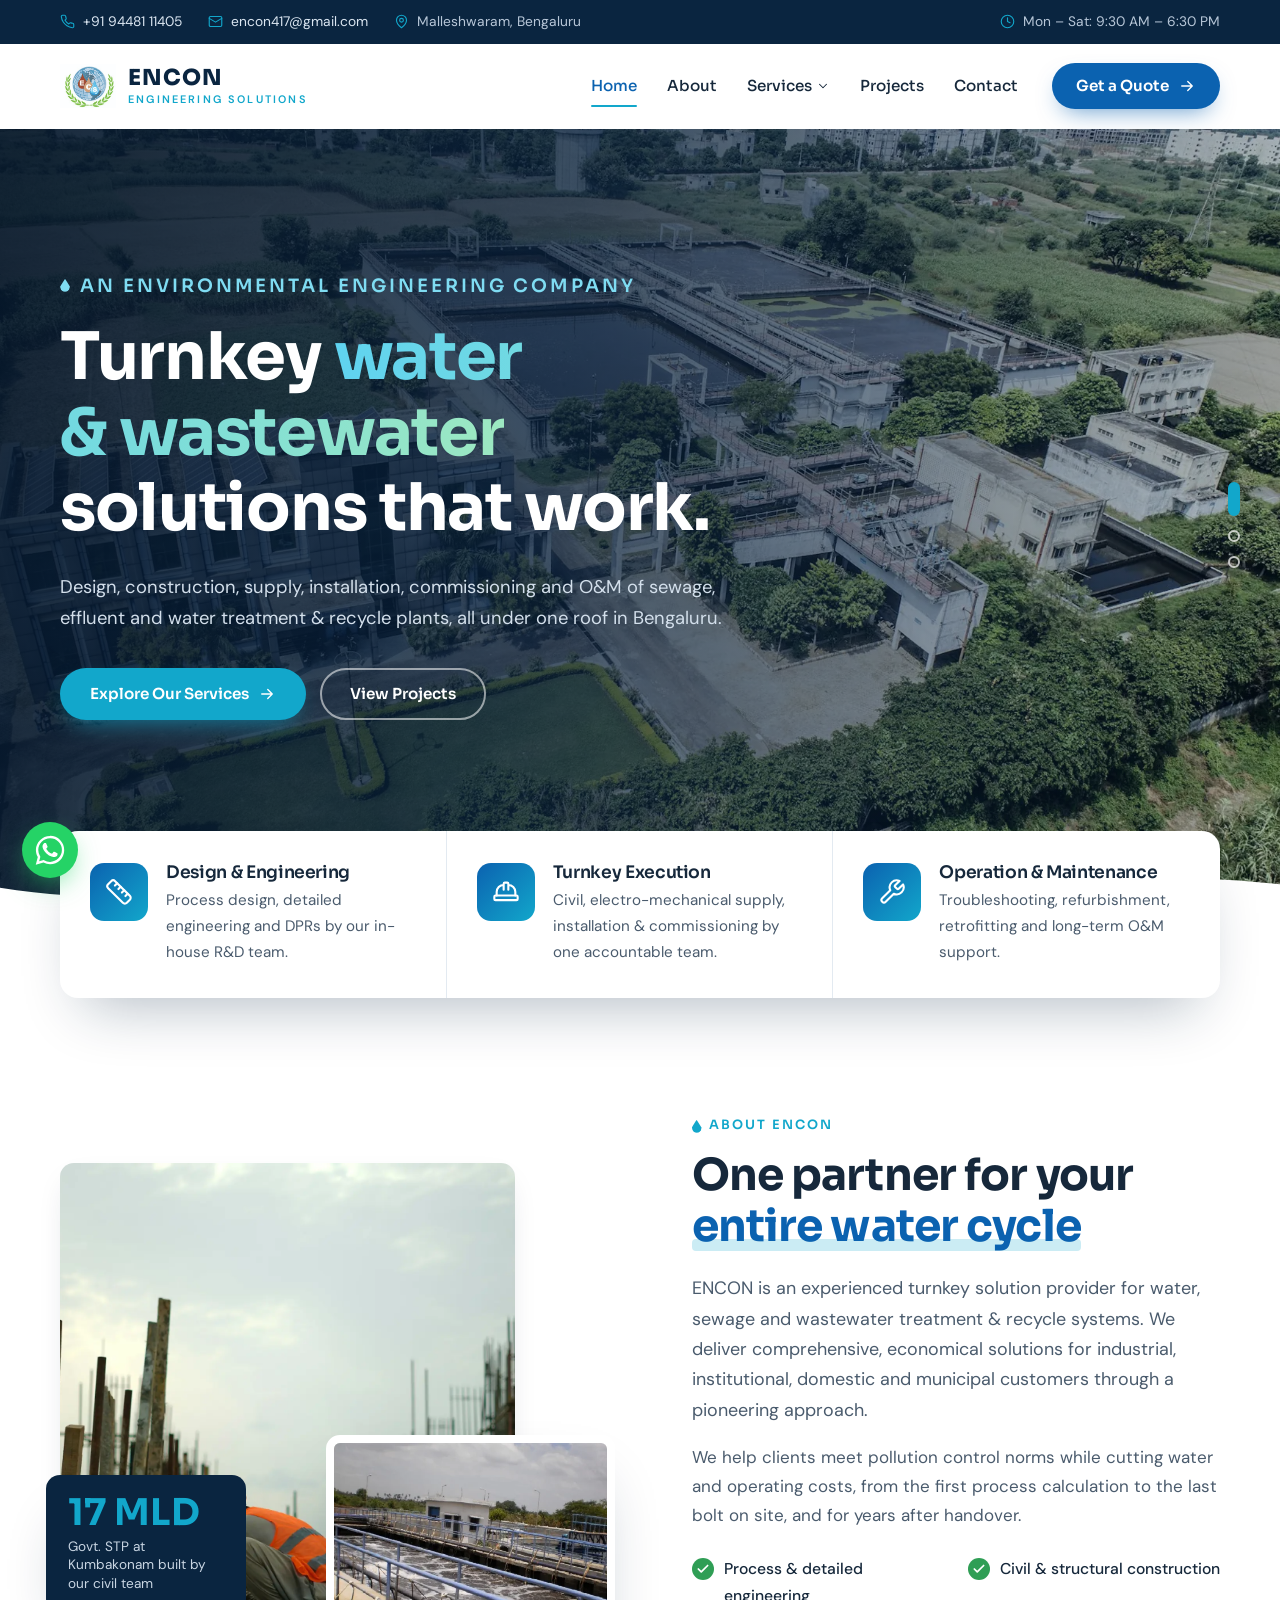
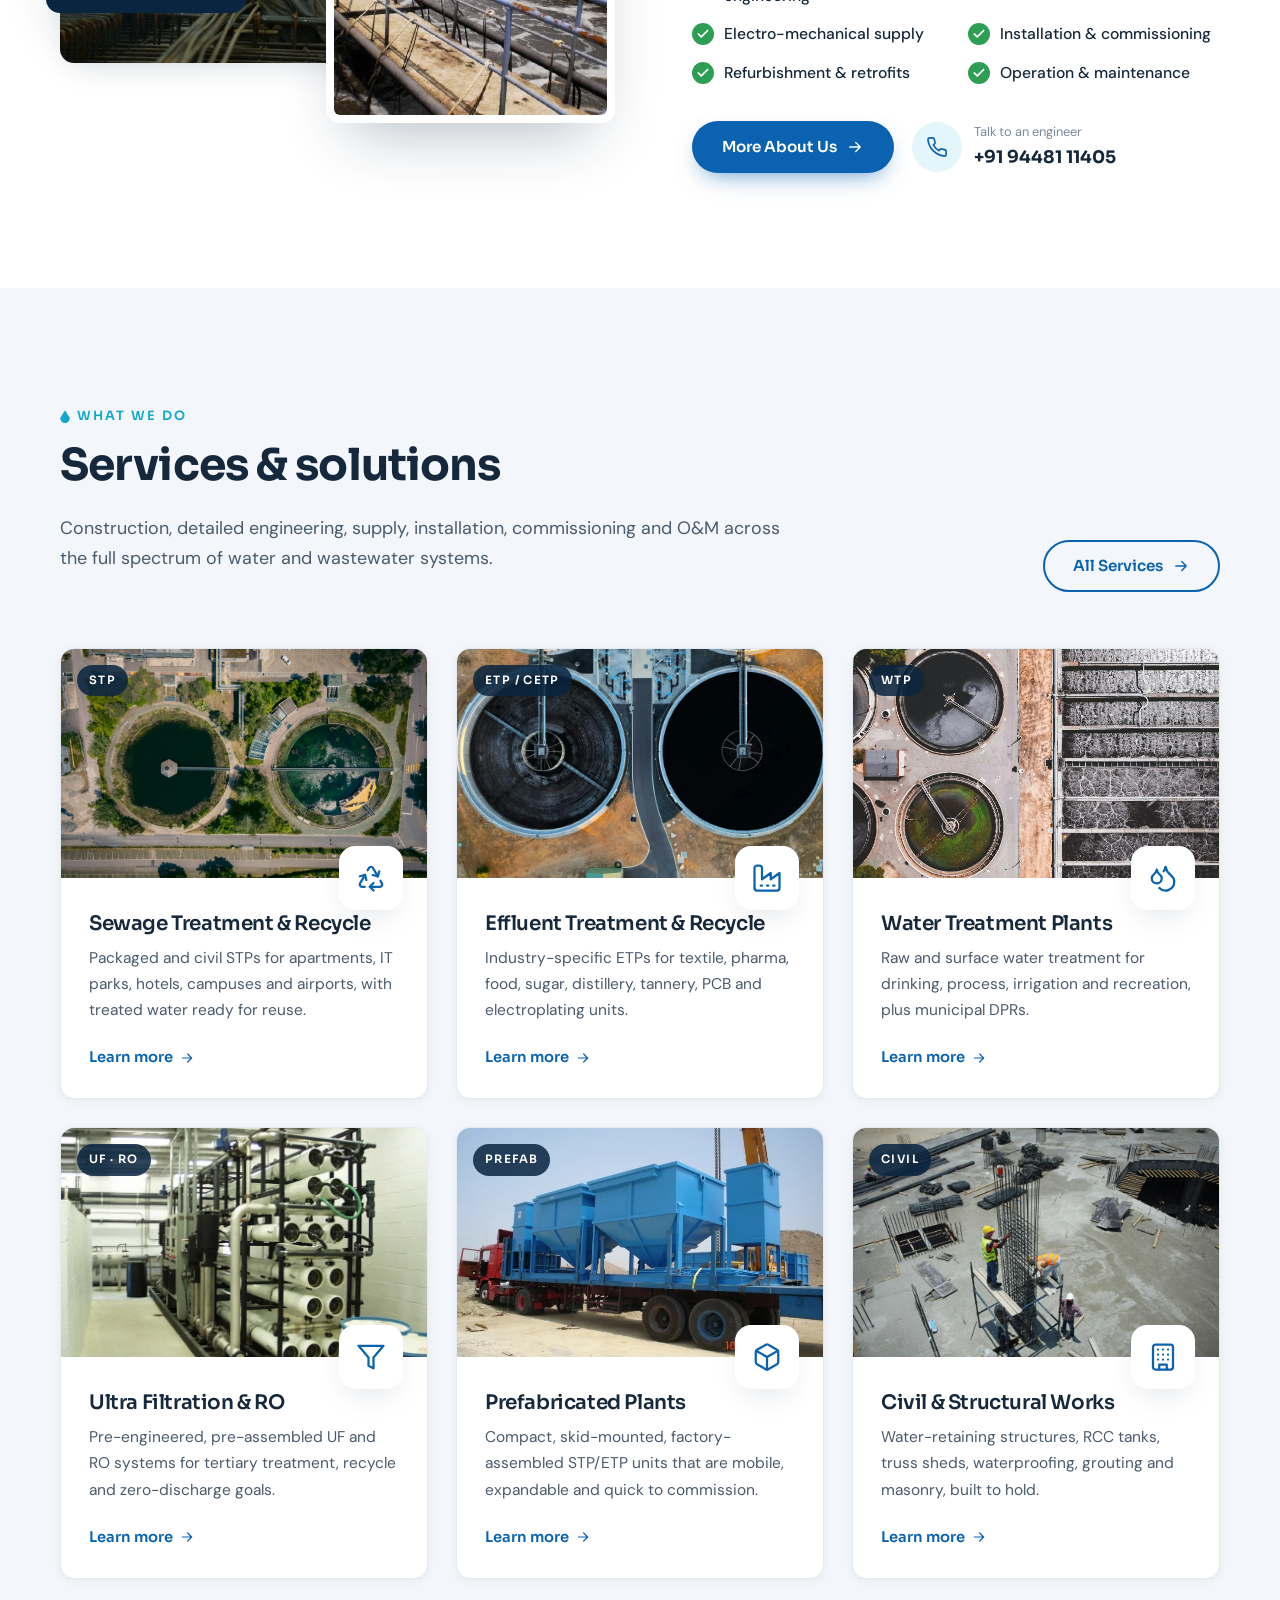
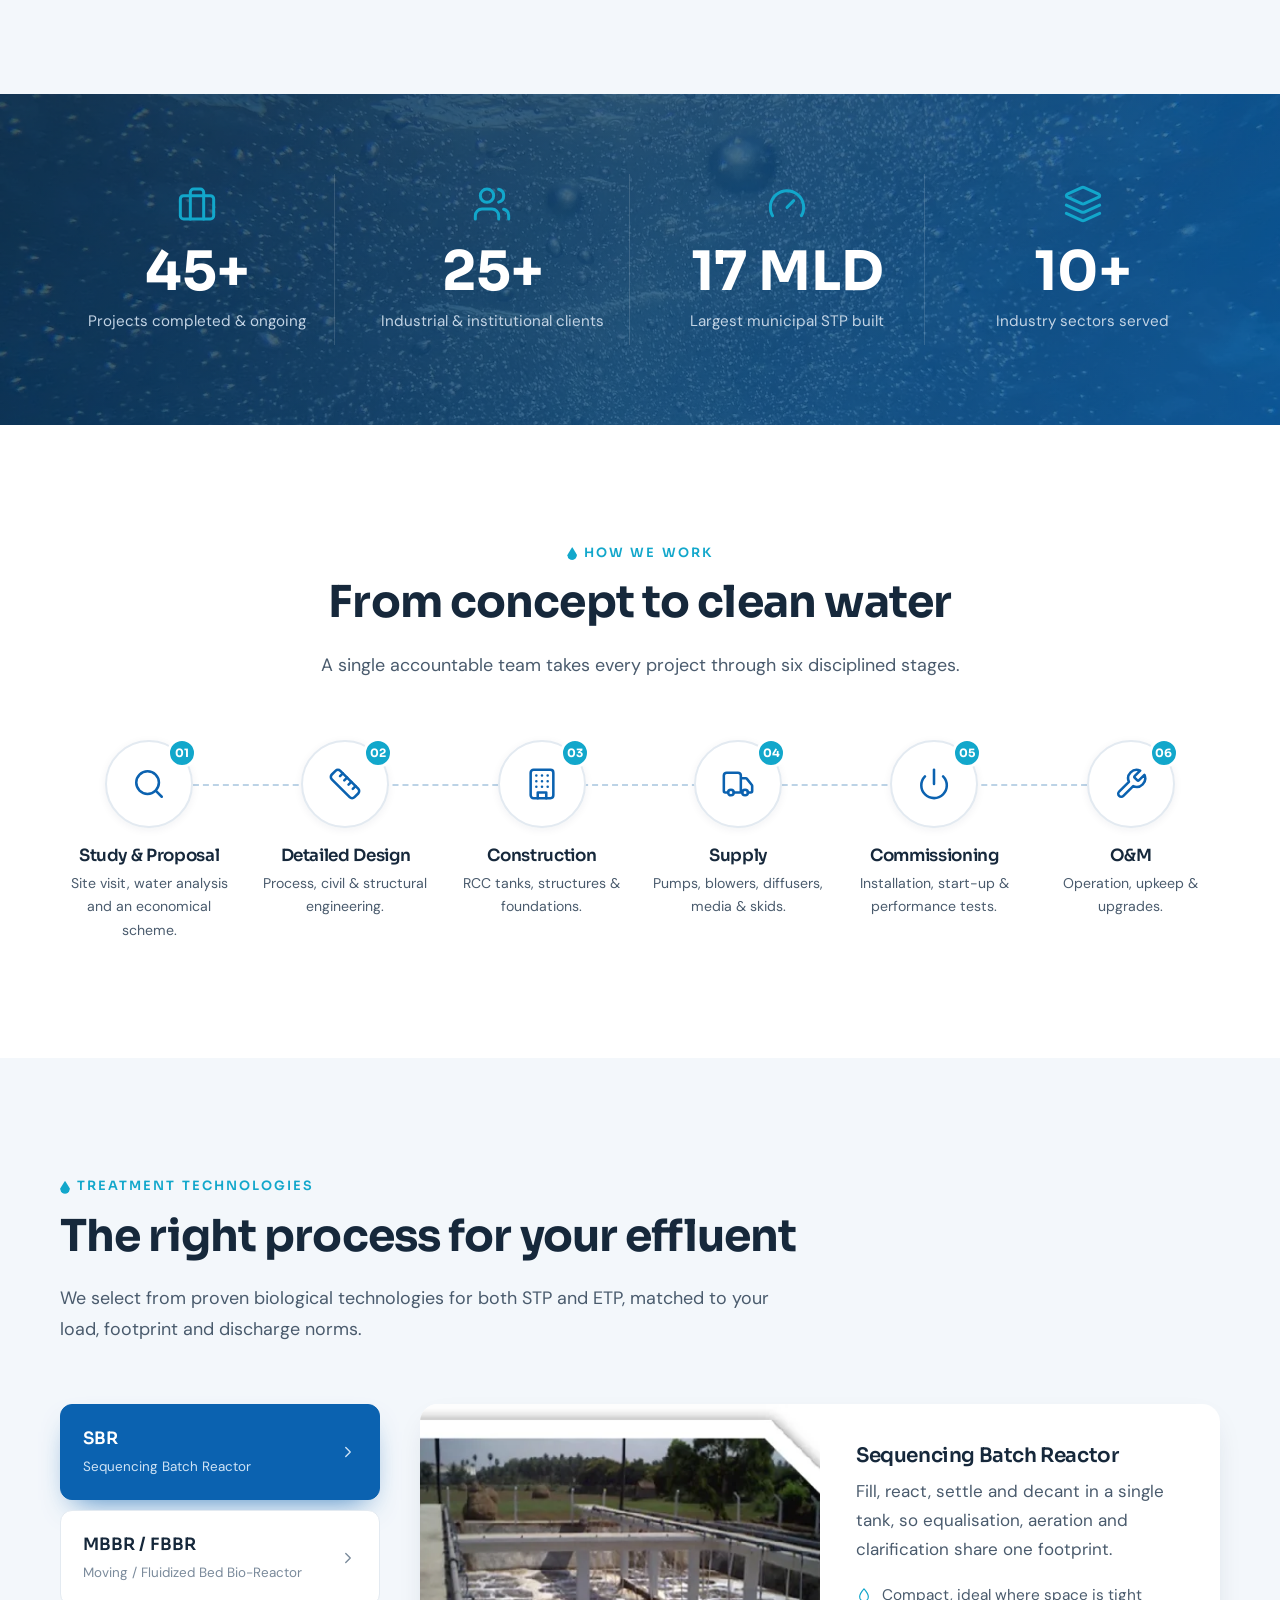
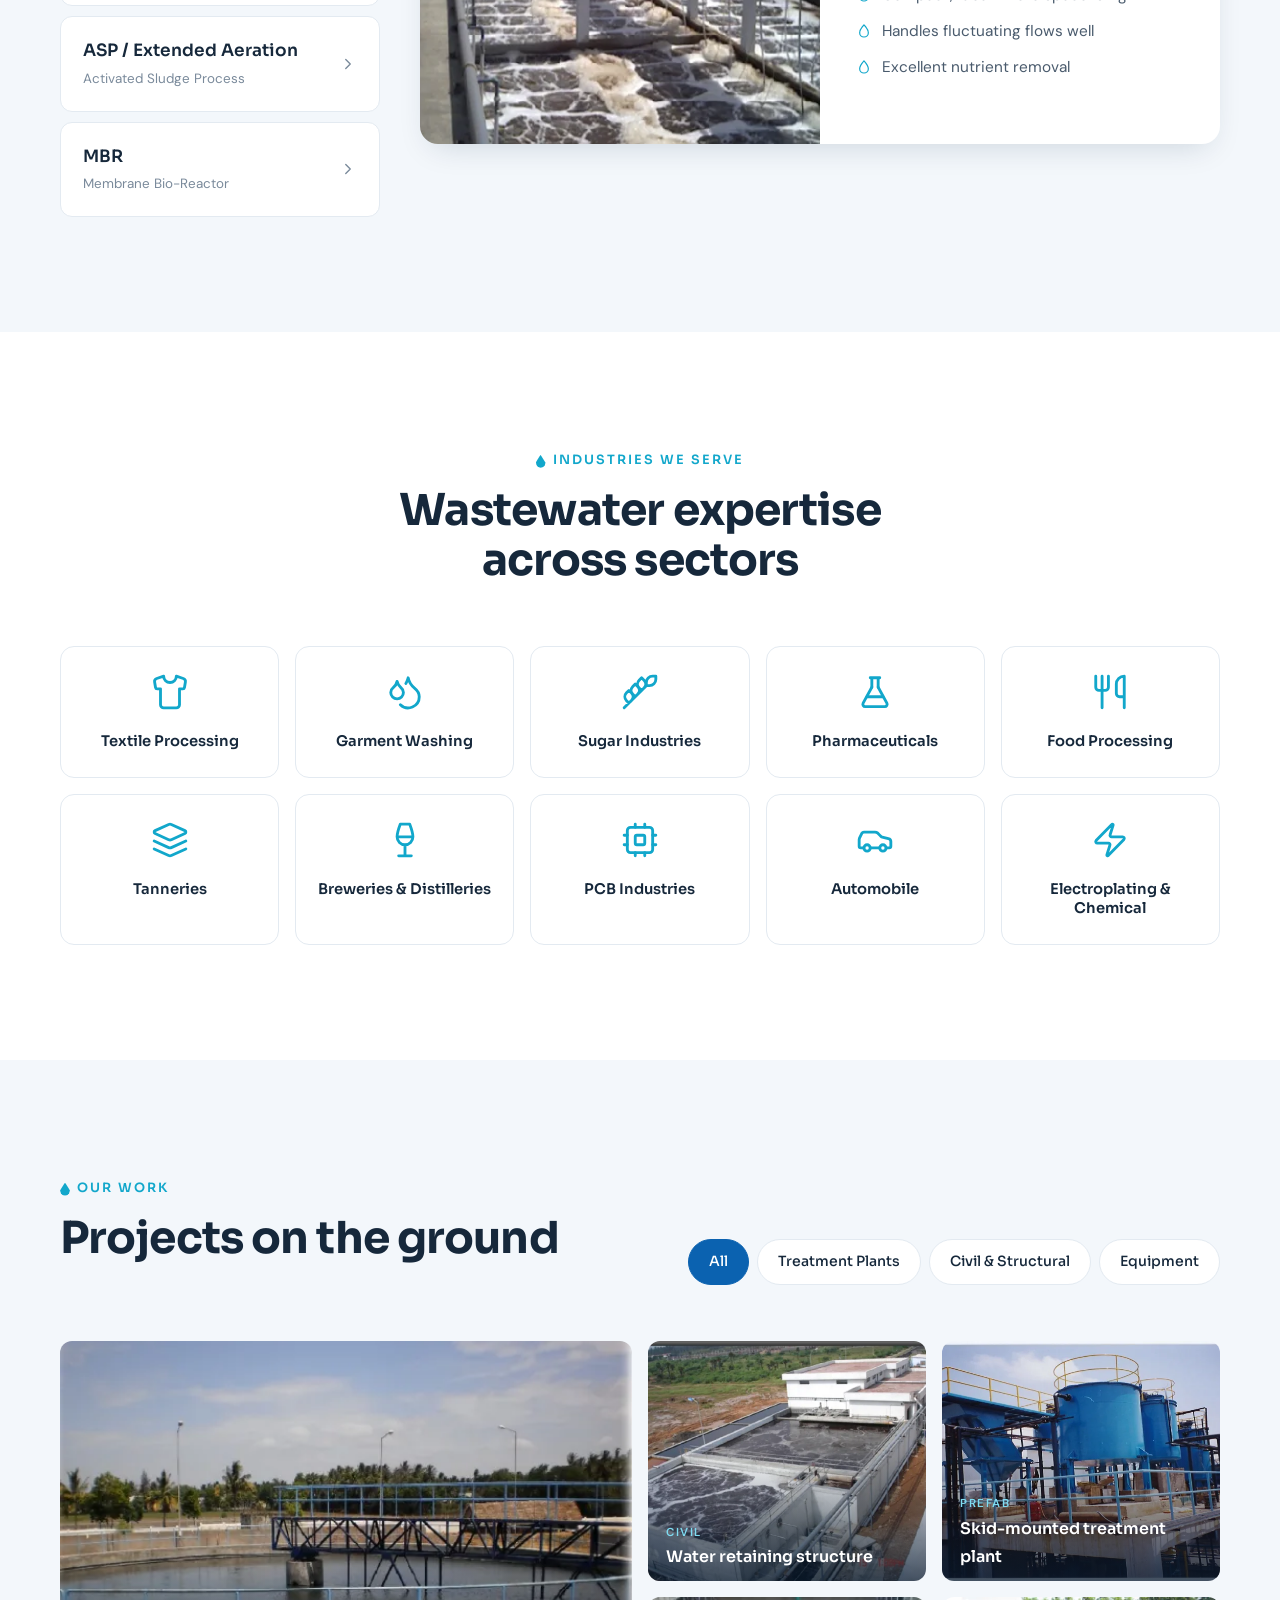
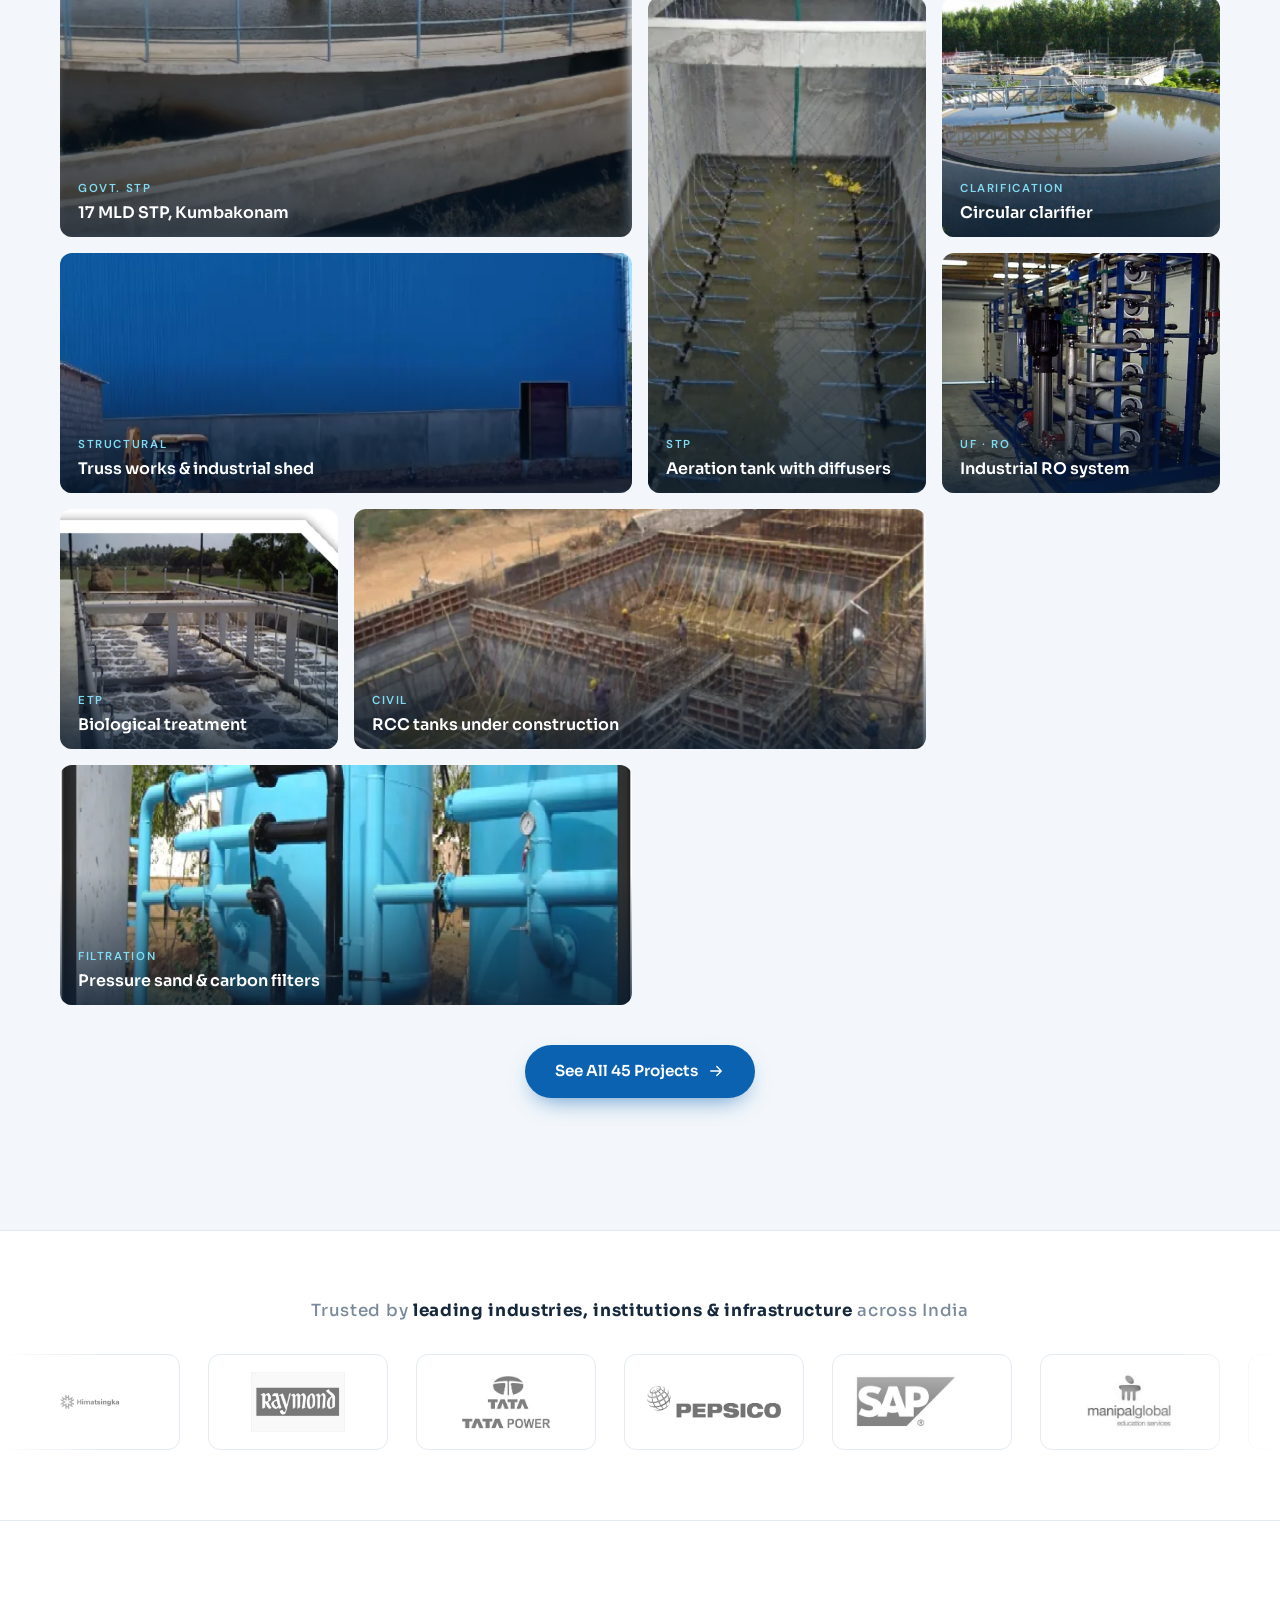
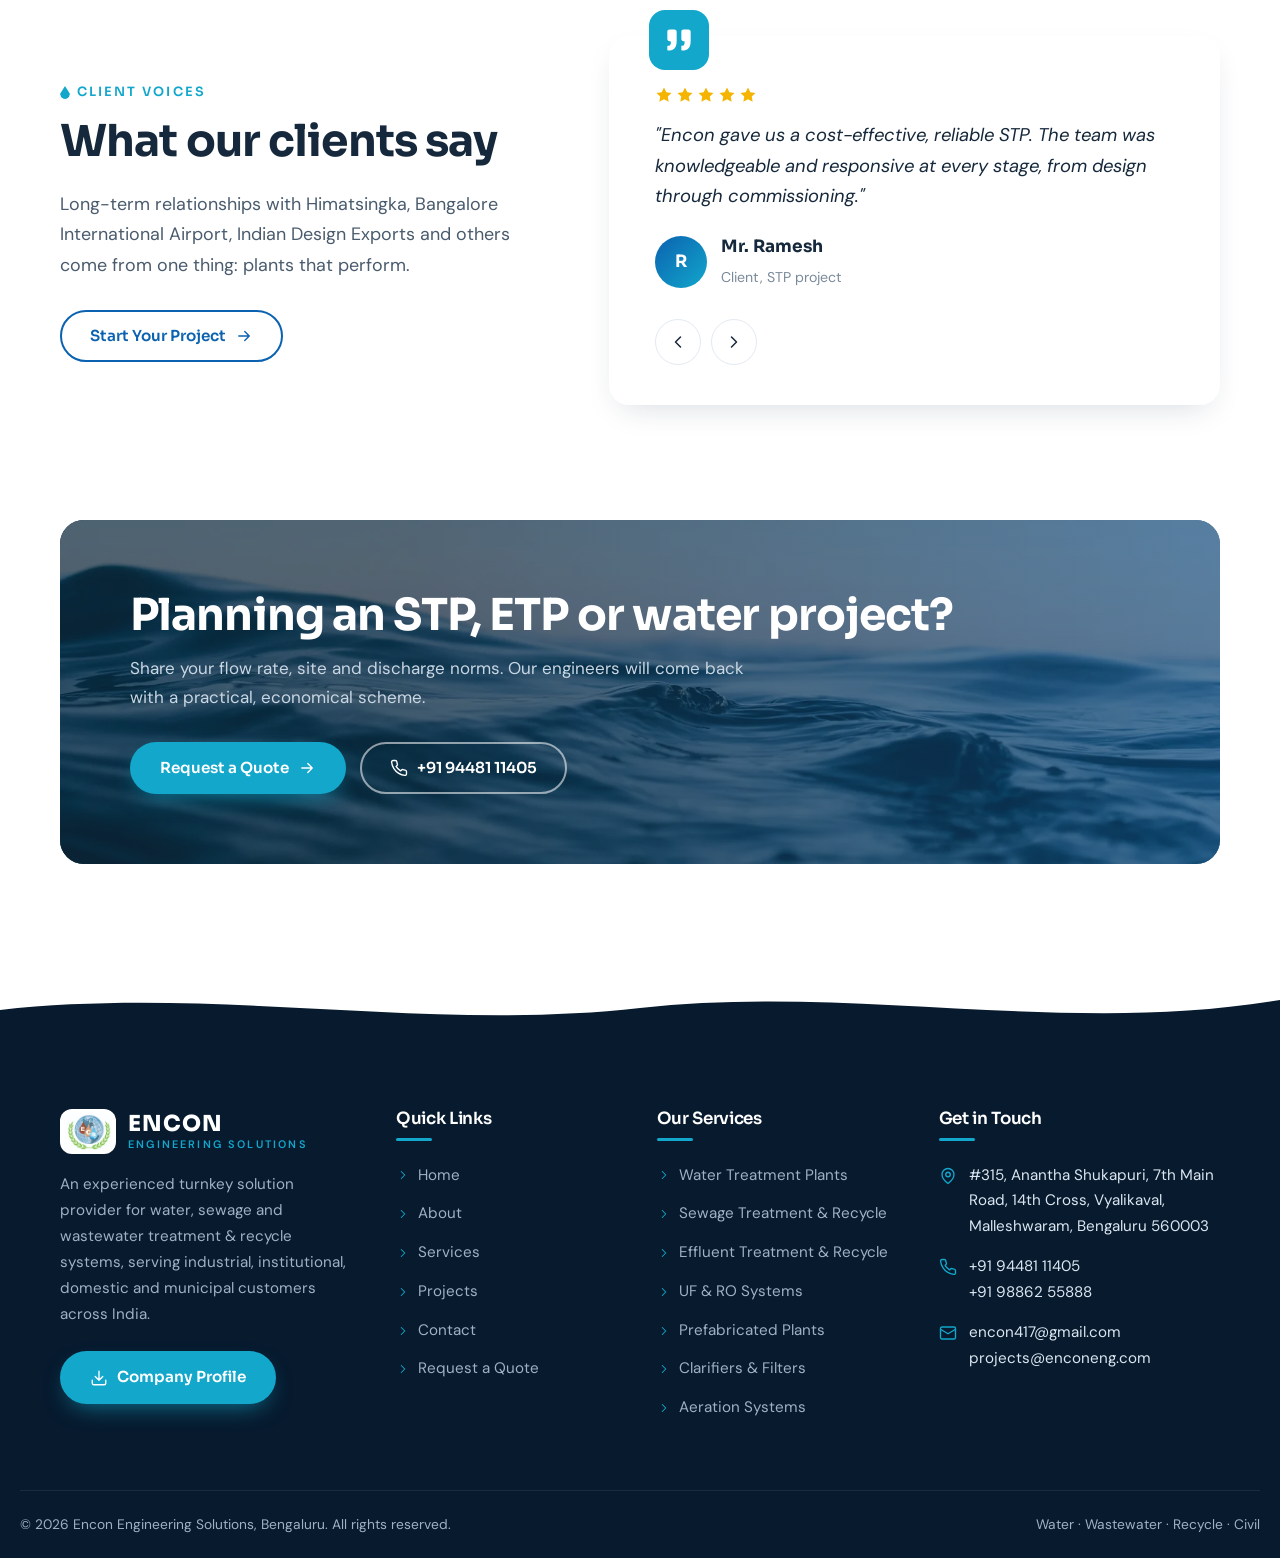
==== site/index.html @ ccac2184 "Encon Engineering Solutions website: 6-page static site Home, About, Services, Projects (45-project " ====
<!DOCTYPE html>
<html lang="en">
<head>
<meta charset="utf-8">
<meta name="viewport" content="width=device-width, initial-scale=1">
<title>Encon Engineering Solutions | STP, ETP, WTP &amp; Water Recycle Systems, Bengaluru</title>
<meta name="description" content="Encon Engineering Solutions, Bengaluru: turnkey design, construction, supply, installation, commissioning and O&amp;M of sewage, effluent and water treatment &amp; recycle plants, UF/RO systems and civil works.">
<link rel="canonical" href="https://www.enconengineeringsolutions.com/">
<meta property="og:type" content="website">
<meta property="og:title" content="Encon Engineering Solutions | STP, ETP, WTP &amp; Water Recycle Systems, Bengaluru">
<meta property="og:description" content="Encon Engineering Solutions, Bengaluru: turnkey design, construction, supply, installation, commissioning and O&amp;M of sewage, effluent and water treatment &amp; recycle plants, UF/RO systems and civil works.">
<meta property="og:url" content="https://www.enconengineeringsolutions.com/">
<meta property="og:image" content="https://www.enconengineeringsolutions.com/assets/img/hero-campus.webp">
<meta name="theme-color" content="#0a2540">
<link rel="icon" type="image/png" href="assets/img/favicon.png">
<link rel="apple-touch-icon" href="assets/img/apple-touch-icon.png">
<link rel="preconnect" href="https://fonts.googleapis.com">
<link rel="preconnect" href="https://fonts.gstatic.com" crossorigin>
<link href="https://fonts.googleapis.com/css2?family=DM+Sans:opsz,wght@9..40,400;9..40,500;9..40,700&family=Sora:wght@500;600;700;800&display=swap" rel="stylesheet">
<link rel="stylesheet" href="assets/css/main.css">
<script>document.documentElement.classList.add('js')</script>
<script type="application/ld+json">{"@context":"https://schema.org","@type":"LocalBusiness","name":"Encon Engineering Solutions","description":"Turnkey water, sewage and wastewater treatment & recycle systems, and civil & structural works.","url":"https://www.enconengineeringsolutions.com/","telephone":"+919448111405","email":"encon417@gmail.com","image":"https://www.enconengineeringsolutions.com/assets/img/hero-campus.webp","address":{"@type":"PostalAddress","streetAddress":"#315, Anantha Shukapuri, 7th Main Road, 14th Cross, Vyalikaval, Malleshwaram","addressLocality":"Bengaluru","addressRegion":"Karnataka","postalCode":"560003","addressCountry":"IN"},"geo":{"@type":"GeoCoordinates","latitude":13.004465,"longitude":77.576256},"areaServed":"IN"}</script>
</head>
<body>
<a class="skip-link" href="#main">Skip to content</a>
<svg width="0" height="0" style="position:absolute" aria-hidden="true"><symbol id="i-phone" viewBox="0 0 24 24"><path d="M22 16.92v3a2 2 0 0 1-2.18 2 19.79 19.79 0 0 1-8.63-3.07 19.5 19.5 0 0 1-6-6 19.79 19.79 0 0 1-3.07-8.67A2 2 0 0 1 4.11 2h3a2 2 0 0 1 2 1.72c.13.96.36 1.9.7 2.81a2 2 0 0 1-.45 2.11L8.09 9.91a16 16 0 0 0 6 6l1.27-1.27a2 2 0 0 1 2.11-.45c.91.34 1.85.57 2.81.7A2 2 0 0 1 22 16.92z"/></symbol><symbol id="i-mail" viewBox="0 0 24 24"><rect x="2" y="4" width="20" height="16" rx="2"/><path d="m22 7-10 6L2 7"/></symbol><symbol id="i-pin" viewBox="0 0 24 24"><path d="M20 10c0 6-8 12-8 12s-8-6-8-12a8 8 0 0 1 16 0Z"/><circle cx="12" cy="10" r="3"/></symbol><symbol id="i-clock" viewBox="0 0 24 24"><circle cx="12" cy="12" r="10"/><path d="M12 6v6l4 2"/></symbol><symbol id="i-arrow" viewBox="0 0 24 24"><path d="M5 12h14M13 6l6 6-6 6"/></symbol><symbol id="i-down" viewBox="0 0 24 24"><path d="m6 9 6 6 6-6"/></symbol><symbol id="i-left" viewBox="0 0 24 24"><path d="m15 18-6-6 6-6"/></symbol><symbol id="i-right" viewBox="0 0 24 24"><path d="m9 18 6-6-6-6"/></symbol><symbol id="i-up" viewBox="0 0 24 24"><path d="m18 15-6-6-6 6"/></symbol><symbol id="i-x" viewBox="0 0 24 24"><path d="M18 6 6 18M6 6l12 12"/></symbol><symbol id="i-check" viewBox="0 0 24 24"><path d="M20 6 9 17l-5-5"/></symbol><symbol id="i-drop" viewBox="0 0 24 24"><path d="M12 2.7s-6.5 7.1-6.5 11.8a6.5 6.5 0 0 0 13 0C18.5 9.8 12 2.7 12 2.7z"/></symbol><symbol id="i-droplets" viewBox="0 0 24 24"><path d="M7 16.3c2.2 0 4-1.83 4-4.05 0-1.16-.57-2.26-1.71-3.19S7.29 6.75 7 5.3c-.29 1.45-1.14 2.84-2.29 3.76S3 11.1 3 12.25c0 2.22 1.8 4.05 4 4.05z"/><path d="M12.56 6.6A10.97 10.97 0 0 0 14 3.02c.5 2.5 2 4.9 4 6.5s3 3.5 3 5.5a6.98 6.98 0 0 1-11.91 4.97"/></symbol><symbol id="i-recycle" viewBox="0 0 24 24"><path d="M7 19H4.82a1.83 1.83 0 0 1-1.57-.88 1.79 1.79 0 0 1 0-1.78L7.2 9.5"/><path d="M11 19h8.2a1.83 1.83 0 0 0 1.56-.89 1.78 1.78 0 0 0 0-1.78l-1.23-2.12"/><path d="m14 16-3 3 3 3"/><path d="M8.29 13.6 7.2 9.5 3.1 10.6"/><path d="m9.34 5.81 1.1-1.89A1.83 1.83 0 0 1 11.99 3a1.78 1.78 0 0 1 1.54.89l3.94 6.84"/><path d="m13.38 9.63 4.1 1.1 1.1-4.1"/></symbol><symbol id="i-factory" viewBox="0 0 24 24"><path d="M2 20a2 2 0 0 0 2 2h16a2 2 0 0 0 2-2V8l-7 5V8l-7 5V4a2 2 0 0 0-2-2H4a2 2 0 0 0-2 2Z"/><path d="M17 18h1M12 18h1M7 18h1"/></symbol><symbol id="i-filter" viewBox="0 0 24 24"><path d="M22 3H2l8 9.46V19l4 2v-8.54L22 3z"/></symbol><symbol id="i-building" viewBox="0 0 24 24"><rect x="4" y="2" width="16" height="20" rx="2"/><path d="M9 22v-4h6v4M8 6h.01M16 6h.01M12 6h.01M12 10h.01M12 14h.01M16 10h.01M16 14h.01M8 10h.01M8 14h.01"/></symbol><symbol id="i-box" viewBox="0 0 24 24"><path d="M21 8a2 2 0 0 0-1-1.73l-7-4a2 2 0 0 0-2 0l-7 4A2 2 0 0 0 3 8v8a2 2 0 0 0 1 1.73l7 4a2 2 0 0 0 2 0l7-4A2 2 0 0 0 21 16Z"/><path d="m3.3 7 8.7 5 8.7-5M12 22V12"/></symbol><symbol id="i-ruler" viewBox="0 0 24 24"><path d="M21.3 15.3a2.4 2.4 0 0 1 0 3.4l-2.6 2.6a2.4 2.4 0 0 1-3.4 0L2.7 8.7a2.41 2.41 0 0 1 0-3.4l2.6-2.6a2.41 2.41 0 0 1 3.4 0Z"/><path d="m14.5 12.5 2-2M11.5 9.5l2-2M8.5 6.5l2-2M17.5 15.5l2-2"/></symbol><symbol id="i-wrench" viewBox="0 0 24 24"><path d="M14.7 6.3a1 1 0 0 0 0 1.4l1.6 1.6a1 1 0 0 0 1.4 0l3.77-3.77a6 6 0 0 1-7.94 7.94l-6.91 6.91a2.12 2.12 0 0 1-3-3l6.91-6.91a6 6 0 0 1 7.94-7.94l-3.76 3.76z"/></symbol><symbol id="i-truck" viewBox="0 0 24 24"><path d="M14 18V6a2 2 0 0 0-2-2H4a2 2 0 0 0-2 2v11a1 1 0 0 0 1 1h2M15 18H9M19 18h2a1 1 0 0 0 1-1v-3.65a1 1 0 0 0-.22-.62l-3.48-4.35A1 1 0 0 0 17.52 8H14"/><circle cx="17" cy="18" r="2"/><circle cx="7" cy="18" r="2"/></symbol><symbol id="i-hardhat" viewBox="0 0 24 24"><path d="M2 18a1 1 0 0 0 1 1h18a1 1 0 0 0 1-1v-2a1 1 0 0 0-1-1H3a1 1 0 0 0-1 1v2z"/><path d="M10 10V5a1 1 0 0 1 1-1h2a1 1 0 0 1 1 1v5M4 15v-3a6 6 0 0 1 6-6M14 6a6 6 0 0 1 6 6v3"/></symbol><symbol id="i-power" viewBox="0 0 24 24"><path d="M12 2v10"/><path d="M18.4 6.6a9 9 0 1 1-12.77.04"/></symbol><symbol id="i-search" viewBox="0 0 24 24"><circle cx="11" cy="11" r="8"/><path d="m21 21-4.3-4.3"/></symbol><symbol id="i-target" viewBox="0 0 24 24"><circle cx="12" cy="12" r="10"/><circle cx="12" cy="12" r="6"/><circle cx="12" cy="12" r="2"/></symbol><symbol id="i-flag" viewBox="0 0 24 24"><path d="M4 15s1-1 4-1 5 2 8 2 4-1 4-1V3s-1 1-4 1-5-2-8-2-4 1-4 1zM4 22v-7"/></symbol><symbol id="i-shield" viewBox="0 0 24 24"><path d="M20 13c0 5-3.5 7.5-7.66 8.95a1 1 0 0 1-.67-.01C7.5 20.5 4 18 4 13V6a1 1 0 0 1 1-1c2 0 4.5-1.2 6.24-2.72a1.17 1.17 0 0 1 1.52 0C14.51 3.81 17 5 19 5a1 1 0 0 1 1 1z"/><path d="m9 12 2 2 4-4"/></symbol><symbol id="i-users" viewBox="0 0 24 24"><path d="M16 21v-2a4 4 0 0 0-4-4H6a4 4 0 0 0-4 4v2"/><circle cx="9" cy="7" r="4"/><path d="M22 21v-2a4 4 0 0 0-3-3.87M16 3.13a4 4 0 0 1 0 7.75"/></symbol><symbol id="i-award" viewBox="0 0 24 24"><circle cx="12" cy="8" r="6"/><path d="M15.48 12.89 17 22l-5-3-5 3 1.52-9.11"/></symbol><symbol id="i-gauge" viewBox="0 0 24 24"><path d="m12 14 4-4"/><path d="M3.34 19a10 10 0 1 1 17.32 0"/></symbol><symbol id="i-layers" viewBox="0 0 24 24"><path d="M12.83 2.18a2 2 0 0 0-1.66 0L2.6 6.08a1 1 0 0 0 0 1.83l8.58 3.91a2 2 0 0 0 1.66 0l8.58-3.9a1 1 0 0 0 0-1.83Z"/><path d="m22 17.65-9.17 4.16a2 2 0 0 1-1.66 0L2 17.65M22 12.65l-9.17 4.16a2 2 0 0 1-1.66 0L2 12.65"/></symbol><symbol id="i-briefcase" viewBox="0 0 24 24"><rect width="20" height="14" x="2" y="7" rx="2"/><path d="M16 21V5a2 2 0 0 0-2-2h-4a2 2 0 0 0-2 2v16"/></symbol><symbol id="i-flask" viewBox="0 0 24 24"><path d="M9 3h6M10 9V3M14 9V3"/><path d="M10 9 4.5 19a1.5 1.5 0 0 0 1.3 2.2h12.4a1.5 1.5 0 0 0 1.3-2.2L14 9"/><path d="M7 15h10"/></symbol><symbol id="i-shirt" viewBox="0 0 24 24"><path d="M20.38 3.46 16 2a4 4 0 0 1-8 0L3.62 3.46a2 2 0 0 0-1.34 2.23l.58 3.47a1 1 0 0 0 .99.84H6v10c0 1.1.9 2 2 2h8a2 2 0 0 0 2-2V10h2.15a1 1 0 0 0 .99-.84l.58-3.47a2 2 0 0 0-1.34-2.23z"/></symbol><symbol id="i-wheat" viewBox="0 0 24 24"><path d="M2 22 16 8M3.47 12.53 5 11l1.53 1.53a3.5 3.5 0 0 1 0 4.94L5 19l-1.53-1.53a3.5 3.5 0 0 1 0-4.94ZM7.47 8.53 9 7l1.53 1.53a3.5 3.5 0 0 1 0 4.94L9 15l-1.53-1.53a3.5 3.5 0 0 1 0-4.94ZM11.47 4.53 13 3l1.53 1.53a3.5 3.5 0 0 1 0 4.94L13 11l-1.53-1.53a3.5 3.5 0 0 1 0-4.94Z"/><path d="M20 2h2v2a4 4 0 0 1-4 4h-2V6a4 4 0 0 1 4-4Z"/></symbol><symbol id="i-utensils" viewBox="0 0 24 24"><path d="M3 2v7c0 1.1.9 2 2 2h4a2 2 0 0 0 2-2V2M7 2v20M21 15V2a5 5 0 0 0-5 5v6c0 1.1.9 2 2 2h3Zm0 0v7"/></symbol><symbol id="i-car" viewBox="0 0 24 24"><path d="M19 17h2c.6 0 1-.4 1-1v-3c0-.9-.7-1.7-1.5-1.9C18.7 10.6 16 10 16 10s-1.3-1.4-2.2-2.3c-.5-.4-1.1-.7-1.8-.7H5c-.6 0-1.1.4-1.4.9l-1.4 2.9A3.7 3.7 0 0 0 2 12v4c0 .6.4 1 1 1h2"/><circle cx="7" cy="17" r="2"/><path d="M9 17h6"/><circle cx="17" cy="17" r="2"/></symbol><symbol id="i-cpu" viewBox="0 0 24 24"><rect width="16" height="16" x="4" y="4" rx="2"/><rect width="6" height="6" x="9" y="9" rx="1"/><path d="M15 2v2M15 20v2M2 15h2M2 9h2M20 15h2M20 9h2M9 2v2M9 20v2"/></symbol><symbol id="i-wine" viewBox="0 0 24 24"><path d="M8 22h8M7 10h10M12 15v7M12 15a5 5 0 0 0 5-5c0-2-.5-4-2-8H9c-1.5 4-2 6-2 8a5 5 0 0 0 5 5Z"/></symbol><symbol id="i-zap" viewBox="0 0 24 24"><path d="M4 14a1 1 0 0 1-.78-1.63l9.9-10.2a.5.5 0 0 1 .86.46l-1.92 6.02A1 1 0 0 0 13 10h7a1 1 0 0 1 .78 1.63l-9.9 10.2a.5.5 0 0 1-.86-.46l1.92-6.02A1 1 0 0 0 11 14z"/></symbol><symbol id="i-wind" viewBox="0 0 24 24"><path d="M17.7 7.7a2.5 2.5 0 1 1 1.8 4.3H2M9.6 4.6A2 2 0 1 1 11 8H2M12.6 19.4A2 2 0 1 0 14 16H2"/></symbol><symbol id="i-quote" viewBox="0 0 24 24"><path d="M3 21c3 0 7-1 7-8V5c0-1.25-.76-2.02-2-2H4c-1.25 0-2 .75-2 1.97V11c0 1.25.75 2 2 2 1 0 1 0 1 1v1c0 1-1 2-2 2s-1 0-1 1.03V20c0 1 0 1 1 1z"/><path d="M15 21c3 0 7-1 7-8V5c0-1.25-.76-2.02-2-2h-4c-1.25 0-2 .75-2 1.97V11c0 1.25.75 2 2 2h.75c0 2.25.25 4-2.75 4v3c0 1 0 1 1 1z"/></symbol><symbol id="i-star" viewBox="0 0 24 24"><path d="M12 2l3.09 6.26L22 9.27l-5 4.87 1.18 6.88L12 17.77l-6.18 3.25L7 14.14 2 9.27l6.91-1.01L12 2z"/></symbol><symbol id="i-download" viewBox="0 0 24 24"><path d="M21 15v4a2 2 0 0 1-2 2H5a2 2 0 0 1-2-2v-4M7 10l5 5 5-5M12 15V3"/></symbol><symbol id="i-home" viewBox="0 0 24 24"><path d="m3 9 9-7 9 7v11a2 2 0 0 1-2 2H5a2 2 0 0 1-2-2z"/><path d="M9 22V12h6v10"/></symbol><symbol id="i-umbrella" viewBox="0 0 24 24"><path d="M22 12a10 10 0 0 0-20 0Z"/><path d="M12 12v8a2 2 0 0 0 4 0M12 2v1"/></symbol><symbol id="i-hammer" viewBox="0 0 24 24"><path d="m15 12-8.37 8.37a1 1 0 1 1-3-3L12 9M18 15l4-4M21.5 11.5l-1.91-1.91A2 2 0 0 1 19 8.17V7l-2.26-2.26a6 6 0 0 0-4.2-1.76L9 2.96l.92.82A6.18 6.18 0 0 1 12 8.4V10l2 2h1.17a2 2 0 0 1 1.41.59L18.5 14.5"/></symbol><symbol id="i-file" viewBox="0 0 24 24"><path d="M15 2H6a2 2 0 0 0-2 2v16a2 2 0 0 0 2 2h12a2 2 0 0 0 2-2V7Z"/><path d="M14 2v4a2 2 0 0 0 2 2h4M10 9H8M16 13H8M16 17H8"/></symbol><symbol id="i-bulb" viewBox="0 0 24 24"><path d="M15 14c.2-1 .7-1.7 1.5-2.5 1-.9 1.5-2.2 1.5-3.5A6 6 0 0 0 6 8c0 1 .2 2.2 1.5 3.5.7.7 1.3 1.5 1.5 2.5M9 18h6M10 22h4"/></symbol><symbol id="i-leaf" viewBox="0 0 24 24"><path d="M11 20A7 7 0 0 1 9.8 6.1C15.5 5 17 4.48 19 2c1 2 2 4.18 2 8 0 5.5-4.78 10-10 10Z"/><path d="M2 21c0-3 1.85-5.36 5.08-6C9.5 14.52 12 13 13 12"/></symbol><symbol id="i-coins" viewBox="0 0 24 24"><circle cx="8" cy="8" r="6"/><path d="M18.09 10.37A6 6 0 1 1 10.34 18M7 6h1v4M16.71 13.88l.7.71-2.82 2.82"/></symbol></svg>
<div class="topbar">
  <div class="wrap">
    <ul>
      <li><svg class="icon" aria-hidden="true"><use href="#i-phone"/></svg><a href="tel:+919448111405">+91 94481 11405</a></li>
      <li class="hide-xs"><svg class="icon" aria-hidden="true"><use href="#i-mail"/></svg><a href="mailto:encon417@gmail.com">encon417@gmail.com</a></li>
      <li class="hide-sm"><svg class="icon" aria-hidden="true"><use href="#i-pin"/></svg>Malleshwaram, Bengaluru</li>
    </ul>
    <ul class="hide-sm"><li><svg class="icon" aria-hidden="true"><use href="#i-clock"/></svg>Mon – Sat: 9:30 AM – 6:30 PM</li></ul>
  </div>
</div>
<header class="header">
  <div class="wrap">
    <a class="brand" href="index.html" aria-label="Encon Engineering Solutions home">
      <img src="assets/img/logo-emblem.png" alt="" width="221" height="171">
      <span class="brand-text"><b>ENCON</b><small>Engineering Solutions</small></span>
    </a>
    <nav class="nav" aria-label="Main">
      <ul><li><a href="index.html" aria-current="page">Home</a></li><li><a href="about.html">About</a></li><li class="has-drop"><a href="services.html">Services<svg class="icon caret" aria-hidden="true"><use href="#i-down"/></svg></a><ul class="dropdown"><li><a href="services.html#wtp"><svg class="icon" aria-hidden="true"><use href="#i-droplets"/></svg>Water Treatment Plants</a></li><li><a href="services.html#stp"><svg class="icon" aria-hidden="true"><use href="#i-recycle"/></svg>Sewage Treatment & Recycle</a></li><li><a href="services.html#etp"><svg class="icon" aria-hidden="true"><use href="#i-factory"/></svg>Effluent Treatment & Recycle</a></li><li><a href="services.html#uf-ro"><svg class="icon" aria-hidden="true"><use href="#i-filter"/></svg>UF & RO Systems</a></li><li><a href="services.html#prefab"><svg class="icon" aria-hidden="true"><use href="#i-box"/></svg>Prefabricated Plants</a></li><li><a href="services.html#clarification"><svg class="icon" aria-hidden="true"><use href="#i-layers"/></svg>Clarifiers & Filters</a></li><li><a href="services.html#aeration"><svg class="icon" aria-hidden="true"><use href="#i-wind"/></svg>Aeration Systems</a></li><li><a href="services.html#civil"><svg class="icon" aria-hidden="true"><use href="#i-building"/></svg>Civil & Structural Works</a></li><li><a href="services.html#om"><svg class="icon" aria-hidden="true"><use href="#i-wrench"/></svg>O&M & Consultancy</a></li></ul></li><li><a href="projects.html">Projects</a></li><li><a href="contact.html">Contact</a></li></ul>
      <a class="btn btn-primary header-cta" href="contact.html#enquiry">Get a Quote <svg class="icon" aria-hidden="true"><use href="#i-arrow"/></svg></a>
    </nav>
    <button class="burger" aria-label="Menu" aria-expanded="false"><span></span></button>
  </div>
</header>
<main id="main">

<section class="hero" aria-label="Introduction">
  <div class="slide active"><img src="assets/img/hero-campus.webp" alt="" fetchpriority="high"></div>
  <div class="slide"><img src="assets/img/hero-clarifiers.webp" alt="" loading="lazy"></div>
  <div class="slide"><img src="assets/img/hero-clarifier.webp" alt="" loading="lazy"></div>

  <div class="wrap hero-inner">
    <div class="hero-copy">
      <div class="hero-msg active">
        <p class="eyebrow">An Environmental Engineering Company</p>
        <h1>Turnkey <em>water &amp; wastewater</em> solutions that work.</h1>
        <p>Design, construction, supply, installation, commissioning and O&amp;M of sewage, effluent and water treatment &amp; recycle plants, all under one roof in Bengaluru.</p>
      </div>
      <div class="hero-msg">
        <p class="eyebrow">STP &middot; ETP &middot; CETP</p>
        <h1>Treat, recycle and <em>reuse every litre.</em></h1>
        <p>SBR, MBBR, FBBR, ASP and MBR technologies for industries, IT parks, airports, hotels and residential complexes, from 5 KLD to 17 MLD.</p>
      </div>
      <div class="hero-msg">
        <p class="eyebrow">Engineered to last</p>
        <h1>Built strong, from <em>foundation to flow.</em></h1>
        <p>In-house civil &amp; structural teams build water-retaining structures, RCC tanks and industrial sheds alongside the process plant.</p>
      </div>
      <div class="hero-ctas">
        <a class="btn btn-aqua" href="services.html">Explore Our Services <svg class="icon" aria-hidden="true"><use href="#i-arrow"/></svg></a>
        <a class="btn btn-ghost" href="projects.html">View Projects</a>
      </div>
    </div>
  </div>
  <div class="hero-dots" role="group" aria-label="Choose slide">
    <button aria-label="Slide 1" aria-current="true"></button><button aria-label="Slide 2" aria-current="false"></button><button aria-label="Slide 3" aria-current="false"></button>
  </div>
  <div class="wave"><svg viewBox="0 0 1440 90" preserveAspectRatio="none"><path fill="#fff" d="M0,50C240,90 480,10 720,40C960,70 1200,20 1440,46V90H0Z"/></svg></div>
</section>

<div class="strip">
  <div class="wrap">
    <div class="strip-grid">
      <div class="strip-item reveal"><div class="ic"><svg class="icon" aria-hidden="true"><use href="#i-ruler"/></svg></div><div><h3>Design &amp; Engineering</h3><p>Process design, detailed engineering and DPRs by our in-house R&amp;D team.</p></div></div>
      <div class="strip-item reveal d1"><div class="ic"><svg class="icon" aria-hidden="true"><use href="#i-hardhat"/></svg></div><div><h3>Turnkey Execution</h3><p>Civil, electro-mechanical supply, installation &amp; commissioning by one accountable team.</p></div></div>
      <div class="strip-item reveal d2"><div class="ic"><svg class="icon" aria-hidden="true"><use href="#i-wrench"/></svg></div><div><h3>Operation &amp; Maintenance</h3><p>Troubleshooting, refurbishment, retrofitting and long-term O&amp;M support.</p></div></div>
    </div>
  </div>
</div>

<section class="section">
  <div class="wrap split">
    <div class="collage reveal">
      <img class="c1" src="assets/img/about-team.webp" alt="Encon site engineers working on reinforcement for a treatment tank" loading="lazy">
      <img class="c2" src="assets/img/p-kumbakonam-2.webp" alt="17 MLD sewage treatment plant, Kumbakonam" loading="lazy">
      <div class="badge"><b>17 MLD</b><span>Govt. STP at Kumbakonam built by our civil team</span></div>
    </div>
    <div class="reveal d1">
      <p class="eyebrow">About Encon</p>
      <h2>One partner for your <span class="hl">entire water cycle</span></h2>
      <p class="lede">ENCON is an experienced turnkey solution provider for water, sewage and wastewater treatment &amp; recycle systems. We deliver comprehensive, economical solutions for industrial, institutional, domestic and municipal customers through a pioneering approach.</p>
      <p>We help clients meet pollution control norms while cutting water and operating costs, from the first process calculation to the last bolt on site, and for years after handover.</p>
      <ul class="checks">
        <li><svg class="icon" aria-hidden="true"><use href="#i-check"/></svg>Process &amp; detailed engineering</li>
        <li><svg class="icon" aria-hidden="true"><use href="#i-check"/></svg>Civil &amp; structural construction</li>
        <li><svg class="icon" aria-hidden="true"><use href="#i-check"/></svg>Electro-mechanical supply</li>
        <li><svg class="icon" aria-hidden="true"><use href="#i-check"/></svg>Installation &amp; commissioning</li>
        <li><svg class="icon" aria-hidden="true"><use href="#i-check"/></svg>Refurbishment &amp; retrofits</li>
        <li><svg class="icon" aria-hidden="true"><use href="#i-check"/></svg>Operation &amp; maintenance</li>
      </ul>
      <div class="sig">
        <a class="btn btn-primary" href="about.html">More About Us <svg class="icon" aria-hidden="true"><use href="#i-arrow"/></svg></a>
        <a class="phone-pill" href="tel:+919448111405"><span class="ic"><svg class="icon" aria-hidden="true"><use href="#i-phone"/></svg></span><span><small>Talk to an engineer</small><b>+91 94481 11405</b></span></a>
      </div>
    </div>
  </div>
</section>

<section class="section alt">
  <div class="wrap">
    <div class="head-row">
      <div class="head reveal">
        <p class="eyebrow">What We Do</p>
        <h2>Services &amp; solutions</h2>
        <p class="lede">Construction, detailed engineering, supply, installation, commissioning and O&amp;M across the full spectrum of water and wastewater systems.</p>
      </div>
      <a class="btn btn-outline reveal" href="services.html">All Services <svg class="icon" aria-hidden="true"><use href="#i-arrow"/></svg></a>
    </div>
    <div class="cards">
      <article class="card reveal"><div class="card-img"><img src="assets/img/svc-stp.webp" alt="Sewage treatment plant aerial view" loading="lazy"><span class="card-tag">STP</span></div>
        <div class="card-body"><div class="card-ic"><svg class="icon" aria-hidden="true"><use href="#i-recycle"/></svg></div><h3>Sewage Treatment &amp; Recycle</h3><p>Packaged and civil STPs for apartments, IT parks, hotels, campuses and airports, with treated water ready for reuse.</p><a class="link-arrow" href="services.html#stp">Learn more <svg class="icon" aria-hidden="true"><use href="#i-arrow"/></svg></a></div></article>
      <article class="card reveal d1"><div class="card-img"><img src="assets/img/svc-etp.webp" alt="Effluent treatment clarifiers from above" loading="lazy"><span class="card-tag">ETP / CETP</span></div>
        <div class="card-body"><div class="card-ic"><svg class="icon" aria-hidden="true"><use href="#i-factory"/></svg></div><h3>Effluent Treatment &amp; Recycle</h3><p>Industry-specific ETPs for textile, pharma, food, sugar, distillery, tannery, PCB and electroplating units.</p><a class="link-arrow" href="services.html#etp">Learn more <svg class="icon" aria-hidden="true"><use href="#i-arrow"/></svg></a></div></article>
      <article class="card reveal d2"><div class="card-img"><img src="assets/img/svc-wtp.webp" alt="Water treatment tanks aerial view" loading="lazy"><span class="card-tag">WTP</span></div>
        <div class="card-body"><div class="card-ic"><svg class="icon" aria-hidden="true"><use href="#i-droplets"/></svg></div><h3>Water Treatment Plants</h3><p>Raw and surface water treatment for drinking, process, irrigation and recreation, plus municipal DPRs.</p><a class="link-arrow" href="services.html#wtp">Learn more <svg class="icon" aria-hidden="true"><use href="#i-arrow"/></svg></a></div></article>
      <article class="card reveal"><div class="card-img"><img src="assets/img/p-ro-skid.webp" alt="Reverse osmosis skid with membrane housings" loading="lazy"><span class="card-tag">UF &middot; RO</span></div>
        <div class="card-body"><div class="card-ic"><svg class="icon" aria-hidden="true"><use href="#i-filter"/></svg></div><h3>Ultra Filtration &amp; RO</h3><p>Pre-engineered, pre-assembled UF and RO systems for tertiary treatment, recycle and zero-discharge goals.</p><a class="link-arrow" href="services.html#uf-ro">Learn more <svg class="icon" aria-hidden="true"><use href="#i-arrow"/></svg></a></div></article>
      <article class="card reveal d1"><div class="card-img"><img src="assets/img/p-prefab-truck.webp" alt="Prefabricated treatment plant being transported on a trailer" loading="lazy"><span class="card-tag">PREFAB</span></div>
        <div class="card-body"><div class="card-ic"><svg class="icon" aria-hidden="true"><use href="#i-box"/></svg></div><h3>Prefabricated Plants</h3><p>Compact, skid-mounted, factory-assembled STP/ETP units that are mobile, expandable and quick to commission.</p><a class="link-arrow" href="services.html#prefab">Learn more <svg class="icon" aria-hidden="true"><use href="#i-arrow"/></svg></a></div></article>
      <article class="card reveal d2"><div class="card-img"><img src="assets/img/svc-civil.webp" alt="Civil construction crew on a reinforced concrete deck" loading="lazy"><span class="card-tag">CIVIL</span></div>
        <div class="card-body"><div class="card-ic"><svg class="icon" aria-hidden="true"><use href="#i-building"/></svg></div><h3>Civil &amp; Structural Works</h3><p>Water-retaining structures, RCC tanks, truss sheds, waterproofing, grouting and masonry, built to hold.</p><a class="link-arrow" href="services.html#civil">Learn more <svg class="icon" aria-hidden="true"><use href="#i-arrow"/></svg></a></div></article>
    </div>
  </div>
</section>

<section class="stats" aria-label="Encon in numbers">
  <img src="assets/img/banner-bubbles.webp" alt="" loading="lazy">
  <div class="wrap">
    <div class="stat reveal"><svg class="icon" aria-hidden="true"><use href="#i-briefcase"/></svg><b data-count="45" data-suffix="+">45+</b><span>Projects completed &amp; ongoing</span></div>
    <div class="stat reveal d1"><svg class="icon" aria-hidden="true"><use href="#i-users"/></svg><b data-count="25" data-suffix="+">25+</b><span>Industrial &amp; institutional clients</span></div>
    <div class="stat reveal d2"><svg class="icon" aria-hidden="true"><use href="#i-gauge"/></svg><b data-count="17" data-suffix=" MLD">17 MLD</b><span>Largest municipal STP built</span></div>
    <div class="stat reveal d3"><svg class="icon" aria-hidden="true"><use href="#i-layers"/></svg><b data-count="10" data-suffix="+">10+</b><span>Industry sectors served</span></div>
  </div>
</section>

<section class="section">
  <div class="wrap">
    <div class="head center reveal">
      <p class="eyebrow">How We Work</p>
      <h2>From concept to clean water</h2>
      <p class="lede">A single accountable team takes every project through six disciplined stages.</p>
    </div>
    <ol class="process">
      <li class="step reveal"><div class="ic"><svg class="icon" aria-hidden="true"><use href="#i-search"/></svg></div><h4>Study &amp; Proposal</h4><p>Site visit, water analysis and an economical scheme.</p></li>
      <li class="step reveal d1"><div class="ic"><svg class="icon" aria-hidden="true"><use href="#i-ruler"/></svg></div><h4>Detailed Design</h4><p>Process, civil &amp; structural engineering.</p></li>
      <li class="step reveal d2"><div class="ic"><svg class="icon" aria-hidden="true"><use href="#i-building"/></svg></div><h4>Construction</h4><p>RCC tanks, structures &amp; foundations.</p></li>
      <li class="step reveal d3"><div class="ic"><svg class="icon" aria-hidden="true"><use href="#i-truck"/></svg></div><h4>Supply</h4><p>Pumps, blowers, diffusers, media &amp; skids.</p></li>
      <li class="step reveal d4"><div class="ic"><svg class="icon" aria-hidden="true"><use href="#i-power"/></svg></div><h4>Commissioning</h4><p>Installation, start-up &amp; performance tests.</p></li>
      <li class="step reveal d5"><div class="ic"><svg class="icon" aria-hidden="true"><use href="#i-wrench"/></svg></div><h4>O&amp;M</h4><p>Operation, upkeep &amp; upgrades.</p></li>
    </ol>
  </div>
</section>

<section class="section alt">
  <div class="wrap">
    <div class="head reveal">
      <p class="eyebrow">Treatment Technologies</p>
      <h2>The right process for your effluent</h2>
      <p class="lede">We select from proven biological technologies for both STP and ETP, matched to your load, footprint and discharge norms.</p>
    </div>
    <div class="tabs reveal">
      <div class="tablist" role="tablist" aria-label="Treatment technologies">
        <button role="tab" id="t1" aria-controls="p1" aria-selected="true"><span>SBR<small>Sequencing Batch Reactor</small></span><svg class="icon" aria-hidden="true"><use href="#i-right"/></svg></button>
        <button role="tab" id="t2" aria-controls="p2" aria-selected="false" tabindex="-1"><span>MBBR / FBBR<small>Moving / Fluidized Bed Bio-Reactor</small></span><svg class="icon" aria-hidden="true"><use href="#i-right"/></svg></button>
        <button role="tab" id="t3" aria-controls="p3" aria-selected="false" tabindex="-1"><span>ASP / Extended Aeration<small>Activated Sludge Process</small></span><svg class="icon" aria-hidden="true"><use href="#i-right"/></svg></button>
        <button role="tab" id="t4" aria-controls="p4" aria-selected="false" tabindex="-1"><span>MBR<small>Membrane Bio-Reactor</small></span><svg class="icon" aria-hidden="true"><use href="#i-right"/></svg></button>
      </div>
      <div>
        <div class="tabpanel" role="tabpanel" id="p1" aria-labelledby="t1"><img src="assets/img/p-aeration.webp" alt="Aeration in a biological reactor" loading="lazy"><div class="tp-body"><h3>Sequencing Batch Reactor</h3><p>Fill, react, settle and decant in a single tank, so equalisation, aeration and clarification share one footprint.</p><ul><li><svg class="icon" aria-hidden="true"><use href="#i-drop"/></svg>Compact, ideal where space is tight</li><li><svg class="icon" aria-hidden="true"><use href="#i-drop"/></svg>Handles fluctuating flows well</li><li><svg class="icon" aria-hidden="true"><use href="#i-drop"/></svg>Excellent nutrient removal</li></ul></div></div>
        <div class="tabpanel" role="tabpanel" id="p2" aria-labelledby="t2" hidden><img src="assets/img/p-aeration-2.webp" alt="Moving bed bio-reactor in operation" loading="lazy"><div class="tp-body"><h3>MBBR / FBBR</h3><p>Free-moving plastic media carry a dense biofilm, packing far more treatment capacity into each cubic metre of tank.</p><ul><li><svg class="icon" aria-hidden="true"><use href="#i-drop"/></svg>Easy upgrade of existing plants</li><li><svg class="icon" aria-hidden="true"><use href="#i-drop"/></svg>Robust against shock loads</li><li><svg class="icon" aria-hidden="true"><use href="#i-drop"/></svg>Low sludge generation</li></ul></div></div>
        <div class="tabpanel" role="tabpanel" id="p3" aria-labelledby="t3" hidden><img src="assets/img/p-diffuser-grid.webp" alt="Fine bubble diffuser grid in an aeration tank" loading="lazy"><div class="tp-body"><h3>ASP / Extended Aeration</h3><p>The proven, conventional workhorse: suspended growth with fine-bubble diffused aeration and secondary clarification.</p><ul><li><svg class="icon" aria-hidden="true"><use href="#i-drop"/></svg>Simple, well-understood operation</li><li><svg class="icon" aria-hidden="true"><use href="#i-drop"/></svg>Stable effluent quality</li><li><svg class="icon" aria-hidden="true"><use href="#i-drop"/></svg>Suited to large municipal flows</li></ul></div></div>
        <div class="tabpanel" role="tabpanel" id="p4" aria-labelledby="t4" hidden><img src="assets/img/p-uf.webp" alt="Membrane filtration modules" loading="lazy"><div class="tp-body"><h3>Membrane Bio-Reactor</h3><p>Biological treatment coupled with membrane separation delivers reuse-grade water without a secondary clarifier.</p><ul><li><svg class="icon" aria-hidden="true"><use href="#i-drop"/></svg>Highest treated-water quality</li><li><svg class="icon" aria-hidden="true"><use href="#i-drop"/></svg>Smallest footprint</li><li><svg class="icon" aria-hidden="true"><use href="#i-drop"/></svg>Direct feed to RO for recycle</li></ul></div></div>
      </div>
    </div>
  </div>
</section>

<section class="section">
  <div class="wrap">
    <div class="head center reveal">
      <p class="eyebrow">Industries We Serve</p>
      <h2>Wastewater expertise across sectors</h2>
    </div>
    <div class="industries">
      <div class="ind reveal"><svg class="icon" aria-hidden="true"><use href="#i-shirt"/></svg><span>Textile Processing</span></div>
      <div class="ind reveal d1"><svg class="icon" aria-hidden="true"><use href="#i-droplets"/></svg><span>Garment Washing</span></div>
      <div class="ind reveal d2"><svg class="icon" aria-hidden="true"><use href="#i-wheat"/></svg><span>Sugar Industries</span></div>
      <div class="ind reveal d3"><svg class="icon" aria-hidden="true"><use href="#i-flask"/></svg><span>Pharmaceuticals</span></div>
      <div class="ind reveal d4"><svg class="icon" aria-hidden="true"><use href="#i-utensils"/></svg><span>Food Processing</span></div>
      <div class="ind reveal"><svg class="icon" aria-hidden="true"><use href="#i-layers"/></svg><span>Tanneries</span></div>
      <div class="ind reveal d1"><svg class="icon" aria-hidden="true"><use href="#i-wine"/></svg><span>Breweries &amp; Distilleries</span></div>
      <div class="ind reveal d2"><svg class="icon" aria-hidden="true"><use href="#i-cpu"/></svg><span>PCB Industries</span></div>
      <div class="ind reveal d3"><svg class="icon" aria-hidden="true"><use href="#i-car"/></svg><span>Automobile</span></div>
      <div class="ind reveal d4"><svg class="icon" aria-hidden="true"><use href="#i-zap"/></svg><span>Electroplating &amp; Chemical</span></div>
    </div>
  </div>
</section>

<section class="section alt">
  <div class="wrap">
    <div class="head-row">
      <div class="head reveal">
        <p class="eyebrow">Our Work</p>
        <h2>Projects on the ground</h2>
      </div>
      <div class="filters reveal" data-target="#gallery" role="group" aria-label="Filter projects">
        <button aria-pressed="true" data-filter="all">All</button>
        <button aria-pressed="false" data-filter="treatment">Treatment Plants</button>
        <button aria-pressed="false" data-filter="civil">Civil &amp; Structural</button>
        <button aria-pressed="false" data-filter="equipment">Equipment</button>
      </div>
    </div>
    <div class="gallery" id="gallery">
      <figure class="g-item wide tall" data-cat="treatment" data-zoom><img src="assets/img/p-kumbakonam-1.webp" alt="17 MLD Government STP, Kumbakonam" loading="lazy"><figcaption><small>Govt. STP</small><b>17 MLD STP, Kumbakonam</b></figcaption></figure>
      <figure class="g-item" data-cat="civil" data-zoom><img src="assets/img/p-wrs-done.webp" alt="Completed water retaining structure" loading="lazy"><figcaption><small>Civil</small><b>Water retaining structure</b></figcaption></figure>
      <figure class="g-item" data-cat="equipment" data-zoom><img src="assets/img/p-prefab-plant.webp" alt="Prefabricated treatment plant installed on site" loading="lazy"><figcaption><small>Prefab</small><b>Skid-mounted treatment plant</b></figcaption></figure>
      <figure class="g-item tall" data-cat="civil" data-zoom><img src="assets/img/p-stp-diffusers.webp" alt="STP aeration tank with diffuser grid" loading="lazy"><figcaption><small>STP</small><b>Aeration tank with diffusers</b></figcaption></figure>
      <figure class="g-item" data-cat="treatment" data-zoom><img src="assets/img/p-clarifier.webp" alt="Circular clarifier in operation" loading="lazy"><figcaption><small>Clarification</small><b>Circular clarifier</b></figcaption></figure>
      <figure class="g-item wide" data-cat="civil" data-zoom><img src="assets/img/p-truss-blue.webp" alt="Industrial shed with truss roof" loading="lazy"><figcaption><small>Structural</small><b>Truss works &amp; industrial shed</b></figcaption></figure>
      <figure class="g-item" data-cat="equipment" data-zoom><img src="assets/img/p-ro.webp" alt="Reverse osmosis plant" loading="lazy"><figcaption><small>UF &middot; RO</small><b>Industrial RO system</b></figcaption></figure>
      <figure class="g-item" data-cat="treatment" data-zoom><img src="assets/img/p-aeration.webp" alt="Aeration basin in operation" loading="lazy"><figcaption><small>ETP</small><b>Biological treatment</b></figcaption></figure>
      <figure class="g-item wide" data-cat="civil" data-zoom><img src="assets/img/p-wrs-build.webp" alt="Water retaining structure under construction" loading="lazy"><figcaption><small>Civil</small><b>RCC tanks under construction</b></figcaption></figure>
      <figure class="g-item wide" data-cat="equipment" data-zoom><img src="assets/img/p-psf.webp" alt="Pressure sand and carbon filters" loading="lazy"><figcaption><small>Filtration</small><b>Pressure sand &amp; carbon filters</b></figcaption></figure>
    </div>
    <p class="center" style="margin-top:40px"><a class="btn btn-primary" href="projects.html">See All 45 Projects <svg class="icon" aria-hidden="true"><use href="#i-arrow"/></svg></a></p>
  </div>
</section>

<section class="clients" aria-labelledby="clients-h">
  <h2 id="clients-h">Trusted by <b>leading industries, institutions &amp; infrastructure</b> across India</h2>
  <div class="marquee"><div class="marquee-track"><div class="logo-tile"><img src="assets/img/clients/himatsingka.webp" alt="Himatsingka" loading="lazy"></div><div class="logo-tile"><img src="assets/img/clients/raymond.webp" alt="Raymond" loading="lazy"></div><div class="logo-tile"><img src="assets/img/clients/tata-power.webp" alt="Tata Power" loading="lazy"></div><div class="logo-tile"><img src="assets/img/clients/pepsico.webp" alt="PepsiCo" loading="lazy"></div><div class="logo-tile"><img src="assets/img/clients/sap.webp" alt="SAP" loading="lazy"></div><div class="logo-tile"><img src="assets/img/clients/manipal.webp" alt="Manipal Global" loading="lazy"></div><div class="logo-tile"><img src="assets/img/clients/century-club.webp" alt="Century Club" loading="lazy"></div><div class="logo-tile"><img src="assets/img/clients/narayana.webp" alt="The Narayana Group" loading="lazy"></div><div class="logo-tile"><img src="assets/img/clients/ksrtc.webp" alt="KSRTC" loading="lazy"></div><div class="logo-tile"><img src="assets/img/clients/filtrex.webp" alt="Filtrex Technologies" loading="lazy"></div><div class="logo-tile"><img src="assets/img/clients/everblue.webp" alt="Everblue" loading="lazy"></div><div class="logo-tile word">Bangalore International Airport</div><div class="logo-tile word">Thermax</div><div class="logo-tile word">Tata Electronics</div><div class="logo-tile word">ITC Food Creations</div><div class="logo-tile word">Parle</div><div class="logo-tile word">CIPLA</div><div class="logo-tile word">Mitsubishi Heavy Industries VST</div><div class="logo-tile word">Plansee</div><div class="logo-tile word">Murugappa Water Technology</div><div class="logo-tile word">Indian Design Exports</div><div class="logo-tile word">Gradient India</div><span aria-hidden="true" style="display:contents"><div class="logo-tile"><img src="assets/img/clients/himatsingka.webp" alt="" data-alt="Himatsingka" loading="lazy"></div><div class="logo-tile"><img src="assets/img/clients/raymond.webp" alt="" data-alt="Raymond" loading="lazy"></div><div class="logo-tile"><img src="assets/img/clients/tata-power.webp" alt="" data-alt="Tata Power" loading="lazy"></div><div class="logo-tile"><img src="assets/img/clients/pepsico.webp" alt="" data-alt="PepsiCo" loading="lazy"></div><div class="logo-tile"><img src="assets/img/clients/sap.webp" alt="" data-alt="SAP" loading="lazy"></div><div class="logo-tile"><img src="assets/img/clients/manipal.webp" alt="" data-alt="Manipal Global" loading="lazy"></div><div class="logo-tile"><img src="assets/img/clients/century-club.webp" alt="" data-alt="Century Club" loading="lazy"></div><div class="logo-tile"><img src="assets/img/clients/narayana.webp" alt="" data-alt="The Narayana Group" loading="lazy"></div><div class="logo-tile"><img src="assets/img/clients/ksrtc.webp" alt="" data-alt="KSRTC" loading="lazy"></div><div class="logo-tile"><img src="assets/img/clients/filtrex.webp" alt="" data-alt="Filtrex Technologies" loading="lazy"></div><div class="logo-tile"><img src="assets/img/clients/everblue.webp" alt="" data-alt="Everblue" loading="lazy"></div><div class="logo-tile word">Bangalore International Airport</div><div class="logo-tile word">Thermax</div><div class="logo-tile word">Tata Electronics</div><div class="logo-tile word">ITC Food Creations</div><div class="logo-tile word">Parle</div><div class="logo-tile word">CIPLA</div><div class="logo-tile word">Mitsubishi Heavy Industries VST</div><div class="logo-tile word">Plansee</div><div class="logo-tile word">Murugappa Water Technology</div><div class="logo-tile word">Indian Design Exports</div><div class="logo-tile word">Gradient India</div></span></div></div>
</section>

<section class="section">
  <div class="wrap testi-wrap">
    <div class="reveal">
      <p class="eyebrow">Client Voices</p>
      <h2>What our clients say</h2>
      <p class="lede">Long-term relationships with Himatsingka, Bangalore International Airport, Indian Design Exports and others come from one thing: plants that perform.</p>
      <a class="btn btn-outline" href="contact.html#enquiry" style="margin-top:12px">Start Your Project <svg class="icon" aria-hidden="true"><use href="#i-arrow"/></svg></a>
    </div>
    <div class="testi-slider reveal d1">
      <div class="quote"><svg class="icon" aria-hidden="true"><use href="#i-quote"/></svg></div>
      <div class="testi active">
        <div class="stars"><svg class="icon" aria-hidden="true"><use href="#i-star"/></svg><svg class="icon" aria-hidden="true"><use href="#i-star"/></svg><svg class="icon" aria-hidden="true"><use href="#i-star"/></svg><svg class="icon" aria-hidden="true"><use href="#i-star"/></svg><svg class="icon" aria-hidden="true"><use href="#i-star"/></svg></div>
        <p>"Encon gave us a cost-effective, reliable STP. The team was knowledgeable and responsive at every stage, from design through commissioning."</p>
        <div class="who"><span class="av">R</span><span><b>Mr. Ramesh</b><small>Client, STP project</small></span></div>
      </div>
      <div class="testi">
        <div class="stars"><svg class="icon" aria-hidden="true"><use href="#i-star"/></svg><svg class="icon" aria-hidden="true"><use href="#i-star"/></svg><svg class="icon" aria-hidden="true"><use href="#i-star"/></svg><svg class="icon" aria-hidden="true"><use href="#i-star"/></svg><svg class="icon" aria-hidden="true"><use href="#i-star"/></svg></div>
        <p>"Excellent team with real expertise and attention to detail. The STP solution they delivered exceeded our expectations."</p>
        <div class="who"><span class="av">S</span><span><b>Mr. Shashidhar</b><small>Client, STP project</small></span></div>
      </div>
      <div class="testi">
        <div class="stars"><svg class="icon" aria-hidden="true"><use href="#i-star"/></svg><svg class="icon" aria-hidden="true"><use href="#i-star"/></svg><svg class="icon" aria-hidden="true"><use href="#i-star"/></svg><svg class="icon" aria-hidden="true"><use href="#i-star"/></svg><svg class="icon" aria-hidden="true"><use href="#i-star"/></svg></div>
        <p>"A comprehensive solution that saved us both time and money. Reliable, efficient and thoroughly professional."</p>
        <div class="who"><span class="av">V</span><span><b>Mr. Vijay</b><small>Client, treatment plant</small></span></div>
      </div>
      <div class="testi-nav"><button class="t-prev" aria-label="Previous testimonial"><svg class="icon" aria-hidden="true"><use href="#i-left"/></svg></button><button class="t-next" aria-label="Next testimonial"><svg class="icon" aria-hidden="true"><use href="#i-right"/></svg></button></div>
    </div>
  </div>
</section>

<section class="section" style="padding-top:0">
  <div class="wrap">
    <div class="cta reveal">
      <img src="assets/img/cta-water.webp" alt="" loading="lazy">
      <div>
        <h2>Planning an STP, ETP or water project?</h2>
        <p>Share your flow rate, site and discharge norms. Our engineers will come back with a practical, economical scheme.</p>
      </div>
      <div class="cta-actions">
        <a class="btn btn-aqua" href="contact.html#enquiry">Request a Quote <svg class="icon" aria-hidden="true"><use href="#i-arrow"/></svg></a>
        <a class="btn btn-ghost" href="tel:+919448111405"><svg class="icon" aria-hidden="true"><use href="#i-phone"/></svg> +91 94481 11405</a>
      </div>
    </div>
  </div>
</section>
</main>
<footer class="footer">
  <div class="wave-top"><svg viewBox="0 0 1440 60" preserveAspectRatio="none"><path fill="#fff" d="M0,0H1440V22C1200,58 960,6 720,30C480,54 240,8 0,32Z"/></svg></div>
  <div class="wrap">
    <div class="foot-grid">
      <div>
        <a class="brand" href="index.html"><img src="assets/img/logo-emblem.png" alt="" width="221" height="171"><span class="brand-text"><b>ENCON</b><small>Engineering Solutions</small></span></a>
        <p>An experienced turnkey solution provider for water, sewage and wastewater treatment &amp; recycle systems, serving industrial, institutional, domestic and municipal customers across India.</p>
        <a class="btn btn-aqua" style="margin-top:24px" href="assets/docs/encon-company-profile.pdf" download><svg class="icon" aria-hidden="true"><use href="#i-download"/></svg> Company Profile</a>
      </div>
      <div><h4>Quick Links</h4><ul class="foot-links"><li><a href="index.html"><svg class="icon" aria-hidden="true"><use href="#i-right"/></svg>Home</a></li><li><a href="about.html"><svg class="icon" aria-hidden="true"><use href="#i-right"/></svg>About</a></li><li><a href="services.html"><svg class="icon" aria-hidden="true"><use href="#i-right"/></svg>Services</a></li><li><a href="projects.html"><svg class="icon" aria-hidden="true"><use href="#i-right"/></svg>Projects</a></li><li><a href="contact.html"><svg class="icon" aria-hidden="true"><use href="#i-right"/></svg>Contact</a></li><li><a href="contact.html#enquiry"><svg class="icon" aria-hidden="true"><use href="#i-right"/></svg>Request a Quote</a></li></ul></div>
      <div><h4>Our Services</h4><ul class="foot-links"><li><a href="services.html#wtp"><svg class="icon" aria-hidden="true"><use href="#i-right"/></svg>Water Treatment Plants</a></li><li><a href="services.html#stp"><svg class="icon" aria-hidden="true"><use href="#i-right"/></svg>Sewage Treatment & Recycle</a></li><li><a href="services.html#etp"><svg class="icon" aria-hidden="true"><use href="#i-right"/></svg>Effluent Treatment & Recycle</a></li><li><a href="services.html#uf-ro"><svg class="icon" aria-hidden="true"><use href="#i-right"/></svg>UF & RO Systems</a></li><li><a href="services.html#prefab"><svg class="icon" aria-hidden="true"><use href="#i-right"/></svg>Prefabricated Plants</a></li><li><a href="services.html#clarification"><svg class="icon" aria-hidden="true"><use href="#i-right"/></svg>Clarifiers & Filters</a></li><li><a href="services.html#aeration"><svg class="icon" aria-hidden="true"><use href="#i-right"/></svg>Aeration Systems</a></li></ul></div>
      <div><h4>Get in Touch</h4>
        <ul class="foot-contact">
          <li><svg class="icon" aria-hidden="true"><use href="#i-pin"/></svg><a href="https://www.google.com/maps?q=13.004465103149414,77.57625579833984&z=17&hl=en" target="_blank" rel="noopener">#315, Anantha Shukapuri, 7th Main Road, 14th Cross, Vyalikaval, Malleshwaram, Bengaluru 560003</a></li>
          <li><svg class="icon" aria-hidden="true"><use href="#i-phone"/></svg><span><a href="tel:+919448111405">+91 94481 11405</a><br><a href="tel:+919886255888">+91 98862 55888</a></span></li>
          <li><svg class="icon" aria-hidden="true"><use href="#i-mail"/></svg><span><a href="mailto:encon417@gmail.com">encon417@gmail.com</a><br><a href="mailto:projects@enconeng.com">projects@enconeng.com</a></span></li>
        </ul>
      </div>
    </div>
  </div>
  <div class="wrap foot-bottom">
    <span>&copy; <span data-year>2026</span> Encon Engineering Solutions, Bengaluru. All rights reserved.</span>
    <span>Water &middot; Wastewater &middot; Recycle &middot; Civil</span>
  </div>
</footer>
<a class="wa-float" href="https://wa.me/919448111405" target="_blank" rel="noopener" aria-label="Chat on WhatsApp"><svg viewBox="0 0 24 24" aria-hidden="true"><path d="M17.47 14.38c-.3-.15-1.76-.87-2.03-.97-.27-.1-.47-.15-.67.15-.2.3-.77.97-.94 1.17-.17.2-.35.22-.64.07-.3-.15-1.26-.46-2.4-1.48-.88-.79-1.48-1.76-1.65-2.06-.17-.3-.02-.46.13-.6.13-.13.3-.35.45-.52.15-.17.2-.3.3-.5.1-.2.05-.37-.02-.52-.08-.15-.67-1.62-.92-2.22-.24-.58-.49-.5-.67-.51h-.57c-.2 0-.52.07-.79.37-.27.3-1.04 1.02-1.04 2.48s1.07 2.88 1.21 3.08c.15.2 2.1 3.2 5.08 4.49.71.31 1.26.49 1.69.62.71.23 1.36.2 1.87.12.57-.08 1.76-.72 2-1.41.25-.7.25-1.29.17-1.41-.07-.13-.27-.2-.57-.35zM12.05 21.5a9.4 9.4 0 0 1-4.8-1.31l-.34-.2-3.57.93.95-3.48-.22-.36a9.4 9.4 0 0 1-1.45-5.02c0-5.2 4.24-9.44 9.45-9.44a9.4 9.4 0 0 1 9.44 9.45c0 5.21-4.24 9.44-9.45 9.44zm8.03-17.47A11.3 11.3 0 0 0 12.05.7C5.8.7.72 5.78.72 12.03c0 2 .52 3.95 1.52 5.66L.62 23.7l6.15-1.61a11.3 11.3 0 0 0 5.27 1.34c6.25 0 11.33-5.08 11.33-11.33 0-3.03-1.18-5.87-3.32-8.01z"/></svg></a>
<button class="to-top" aria-label="Back to top"><svg class="icon" aria-hidden="true"><use href="#i-up"/></svg></button>
<script src="assets/js/main.js" defer></script>
</body>
</html>
---- site/assets/css/main.css ----
/* ============================================================
   Encon Engineering Solutions — main.css
   Light corporate theme. Navy + aqua from the ECS globe logo,
   leaf green from its laurel. Sora display / DM Sans body.
   ============================================================ */

:root{
  --navy:#0a2540;
  --navy-2:#0f3157;
  --ink:#16283b;
  --body:#4a5b6d;
  --muted:#7a8a9b;
  --blue:#0b62b0;
  --blue-2:#0a4f8f;
  --aqua:#12a7cb;
  --aqua-soft:#e4f6fb;
  --leaf:#2f9e55;
  --orange:#f08a24;
  --bg:#ffffff;
  --bg-alt:#f3f7fb;
  --line:#e3eaf1;
  --radius:14px;
  --shadow-sm:0 2px 8px rgba(10,37,64,.06);
  --shadow:0 12px 32px -12px rgba(10,37,64,.18);
  --shadow-lg:0 30px 60px -24px rgba(10,37,64,.32);
  --ease:cubic-bezier(.22,.61,.2,1);
  --font-display:"Sora",system-ui,sans-serif;
  --font-body:"DM Sans",system-ui,sans-serif;
  --header-h:84px;
}

*,*::before,*::after{box-sizing:border-box}
html{scroll-behavior:smooth;scroll-padding-top:calc(var(--header-h) + 12px)}
html,body{overflow-x:hidden;overflow-x:clip}
body{margin:0;background:var(--bg);color:var(--body);font-family:var(--font-body);font-size:17px;line-height:1.7;-webkit-font-smoothing:antialiased}
h1,h2,h3,h4{font-family:var(--font-display);color:var(--ink);line-height:1.15;letter-spacing:-.02em;margin:0 0 .5em;text-wrap:balance}
h1{font-size:clamp(2.3rem,5.4vw,4.1rem);font-weight:700}
h2{font-size:clamp(1.85rem,3.6vw,2.75rem);font-weight:700}
h3{font-size:1.25rem;font-weight:600}
h4{font-size:1.05rem;font-weight:600}
p{margin:0 0 1em}
a{color:var(--blue);text-decoration:none}
img{max-width:100%;display:block;height:auto}
button{font:inherit;color:inherit;background:none;border:0;cursor:pointer;padding:0}
ul,ol{margin:0;padding:0;list-style:none}
figure{margin:0}
::selection{background:var(--aqua);color:#fff}
:focus-visible{outline:3px solid var(--aqua);outline-offset:3px;border-radius:4px}
.icon{width:1em;height:1em;fill:none;stroke:currentColor;stroke-width:1.8;stroke-linecap:round;stroke-linejoin:round;flex:none}

.skip-link{position:fixed;top:-60px;left:16px;z-index:300;background:var(--navy);color:#fff;padding:10px 18px;border-radius:8px;transition:top .2s}
.skip-link:focus{top:12px}
.wrap{max-width:1240px;margin:0 auto;padding:0 clamp(16px,4vw,40px)}
.section{padding:clamp(72px,9vw,120px) 0;position:relative}
.section.alt{background:var(--bg-alt)}
.center{text-align:center}
.center .lede{margin-left:auto;margin-right:auto}

/* eyebrow label with droplet */
.eyebrow{display:inline-flex;align-items:center;gap:.55em;font-family:var(--font-display);font-size:.8rem;font-weight:600;letter-spacing:.16em;text-transform:uppercase;color:var(--aqua);margin:0 0 1em}
.eyebrow::before{content:"";width:10px;height:13px;background:currentColor;border-radius:50% 50% 50% 50%/60% 60% 40% 40%;clip-path:polygon(50% 0,100% 62%,92% 85%,72% 98%,50% 100%,28% 98%,8% 85%,0 62%)}
.lede{font-size:1.12rem;max-width:62ch;color:var(--body)}
.head{max-width:760px;margin-bottom:clamp(40px,5vw,60px)}
.head.center{margin-left:auto;margin-right:auto}
.head-row{display:flex;justify-content:space-between;align-items:flex-end;gap:32px;flex-wrap:wrap;margin-bottom:clamp(40px,5vw,56px)}
.head-row .head{margin-bottom:0}
.hl{color:var(--blue);position:relative;white-space:nowrap}
.hl::after{content:"";position:absolute;left:0;right:0;bottom:.06em;height:.28em;background:var(--aqua);opacity:.22;border-radius:4px;z-index:-1}

/* buttons */
.btn{display:inline-flex;align-items:center;gap:.6em;font-family:var(--font-display);font-weight:600;font-size:.95rem;padding:15px 28px;border-radius:999px;transition:background .25s var(--ease),color .25s var(--ease),transform .25s var(--ease),box-shadow .25s var(--ease),border-color .25s;border:2px solid transparent;line-height:1.2;white-space:nowrap}
.btn .icon{width:18px;height:18px;transition:transform .25s var(--ease)}
.btn:hover .icon{transform:translateX(3px)}
.btn-primary{background:var(--blue);color:#fff;box-shadow:0 10px 24px -10px rgba(11,98,176,.7)}
.btn-primary:hover{background:var(--blue-2);transform:translateY(-2px)}
.btn-aqua{background:var(--aqua);color:#fff;box-shadow:0 10px 24px -10px rgba(18,167,203,.75)}
.btn-aqua:hover{background:#0e93b4;transform:translateY(-2px)}
.btn-ghost{border-color:rgba(255,255,255,.55);color:#fff}
.btn-ghost:hover{background:#fff;color:var(--navy)}
.btn-outline{border-color:var(--blue);color:var(--blue)}
.btn-outline:hover{background:var(--blue);color:#fff}
.link-arrow{display:inline-flex;align-items:center;gap:.4em;font-family:var(--font-display);font-weight:600;font-size:.92rem;color:var(--blue)}
.link-arrow .icon{width:16px;height:16px;transition:transform .25s var(--ease)}
.link-arrow:hover .icon{transform:translateX(4px)}

/* ---------- top bar ---------- */
.topbar{background:var(--navy);color:#b8c7d8;font-size:.86rem}
.topbar .wrap{display:flex;justify-content:space-between;align-items:center;gap:20px;min-height:44px}
.topbar ul{display:flex;gap:26px;flex-wrap:wrap}
.topbar li{display:flex;align-items:center;gap:8px}
.topbar a{color:#dbe6f1}
.topbar a:hover{color:#fff}
.topbar .icon{color:var(--aqua);width:15px;height:15px}

/* ---------- header ---------- */
.header{position:sticky;top:0;z-index:100;background:rgba(255,255,255,.96);backdrop-filter:saturate(1.4) blur(10px);-webkit-backdrop-filter:saturate(1.4) blur(10px);border-bottom:1px solid transparent;transition:box-shadow .3s,border-color .3s}
.header.scrolled{box-shadow:0 8px 30px -14px rgba(10,37,64,.25);border-color:var(--line)}
.header .wrap{display:flex;align-items:center;justify-content:space-between;height:var(--header-h);gap:24px;transition:height .3s var(--ease)}
.header.scrolled .wrap{height:70px}
.brand{display:flex;align-items:center;gap:12px;color:var(--ink)}
.brand img{width:56px;height:auto}
.brand-text{display:flex;flex-direction:column;line-height:1.1}
.brand-text b{font-family:var(--font-display);font-size:1.38rem;font-weight:800;letter-spacing:.04em;color:var(--navy)}
.brand-text small{font-size:.68rem;letter-spacing:.2em;text-transform:uppercase;color:var(--aqua);font-weight:600;margin-top:3px}
.nav{display:flex;align-items:center;gap:6px}
.nav>ul{display:flex;align-items:center;gap:2px}
.nav>ul>li{position:relative}
.nav>ul>li>a{display:flex;align-items:center;gap:4px;padding:10px 14px;font-family:var(--font-display);font-weight:500;font-size:.95rem;color:var(--ink);border-radius:8px;transition:color .2s}
.nav>ul>li>a:hover,.nav>ul>li>a[aria-current]{color:var(--blue)}
.nav>ul>li>a[aria-current]::after{content:"";position:absolute;left:14px;right:14px;bottom:2px;height:2px;background:var(--aqua);border-radius:2px}
.nav .caret{width:14px;height:14px}
.dropdown{position:absolute;top:100%;left:0;min-width:270px;background:#fff;border-radius:12px;box-shadow:var(--shadow-lg);padding:10px;opacity:0;visibility:hidden;transform:translateY(10px);transition:all .25s var(--ease);border-top:3px solid var(--aqua)}
.has-drop:hover .dropdown,.has-drop:focus-within .dropdown{opacity:1;visibility:visible;transform:none}
.dropdown a{display:flex;align-items:center;gap:10px;padding:10px 12px;border-radius:8px;color:var(--ink);font-size:.93rem}
.dropdown a:hover{background:var(--aqua-soft);color:var(--blue)}
.dropdown .icon{color:var(--aqua);width:18px;height:18px}
.header-cta{margin-left:14px;padding:12px 22px}
.burger{display:none;width:46px;height:46px;border-radius:10px;background:var(--bg-alt);align-items:center;justify-content:center}
.burger span{display:block;width:20px;height:2px;background:var(--navy);position:relative;transition:background .2s}
.burger span::before,.burger span::after{content:"";position:absolute;left:0;width:20px;height:2px;background:var(--navy);transition:transform .3s var(--ease)}
.burger span::before{top:-6px}.burger span::after{top:6px}
.nav-open .burger span{background:transparent}
.nav-open .burger span::before{transform:translateY(6px) rotate(45deg)}
.nav-open .burger span::after{transform:translateY(-6px) rotate(-45deg)}

/* ---------- hero slider ---------- */
.hero{position:relative;min-height:min(88vh,820px);display:flex;align-items:center;color:#fff;overflow:hidden;background:var(--navy)}
.slide{position:absolute;inset:0;opacity:0;transition:opacity 1.2s var(--ease)}
.slide.active{opacity:1}
.slide img{width:100%;height:100%;object-fit:cover;transform:scale(1.12);transition:transform 7s linear}
.slide.active img{transform:scale(1)}
.hero::after{content:"";position:absolute;inset:0;background:linear-gradient(100deg,rgba(6,24,44,.92) 0%,rgba(8,32,58,.78) 42%,rgba(8,32,58,.25) 100%)}
.hero-inner{position:relative;z-index:2;width:100%;padding-top:90px;padding-bottom:150px}
.hero-copy{max-width:720px}
.hero .eyebrow{color:#7fdcf2}
.hero h1{color:#fff;margin-bottom:.4em}
.hero h1 em{font-style:normal;background:linear-gradient(90deg,#5fd3f0,#9de8c1);-webkit-background-clip:text;background-clip:text;color:transparent}
.hero p{font-size:1.15rem;color:#d3dfeb;max-width:56ch}
.hero-ctas{display:flex;gap:14px;flex-wrap:wrap;margin-top:34px}
.hero-msg{display:none}
.hero-msg.active{display:block;animation:rise .9s var(--ease) both}
@keyframes rise{from{opacity:0;transform:translateY(24px)}to{opacity:1;transform:none}}
.hero-dots{position:absolute;z-index:3;right:clamp(16px,4vw,40px);top:50%;transform:translateY(-50%);display:flex;flex-direction:column;gap:14px}
.hero-dots button{width:12px;height:12px;border-radius:50%;border:2px solid rgba(255,255,255,.7);transition:all .3s}
.hero-dots button[aria-current="true"]{background:var(--aqua);border-color:var(--aqua);height:34px;border-radius:8px}
.wave{position:absolute;left:0;right:0;bottom:-1px;z-index:2;line-height:0;pointer-events:none}
.wave svg{width:100%;height:clamp(40px,6vw,90px)}

/* feature strip overlapping hero */
.strip{position:relative;z-index:5;margin-top:-90px}
.strip-grid{display:grid;grid-template-columns:repeat(3,1fr);background:#fff;border-radius:18px;box-shadow:var(--shadow-lg);overflow:hidden}
.strip-item{display:flex;gap:18px;padding:32px 30px;border-right:1px solid var(--line);transition:background .3s}
.strip-item:last-child{border-right:0}
.strip-item:hover{background:var(--aqua-soft)}
.strip-item .ic{width:58px;height:58px;border-radius:14px;background:linear-gradient(135deg,var(--blue),var(--aqua));color:#fff;display:grid;place-items:center;flex:none}
.strip-item .ic .icon{width:28px;height:28px}
.strip-item h3{font-size:1.08rem;margin-bottom:.3em}
.strip-item p{margin:0;font-size:.95rem}

/* ---------- about split ---------- */
.split{display:grid;grid-template-columns:1.05fr 1fr;gap:clamp(40px,6vw,80px);align-items:center}
.collage{position:relative;padding:0 0 60px 0}
.collage .c1{border-radius:var(--radius);box-shadow:var(--shadow);width:82%;aspect-ratio:4/4.4;object-fit:cover}
.collage .c2{position:absolute;right:0;bottom:0;width:52%;aspect-ratio:1;object-fit:cover;border-radius:var(--radius);border:8px solid #fff;box-shadow:var(--shadow-lg)}
.badge{position:absolute;left:-14px;bottom:110px;background:var(--navy);color:#fff;border-radius:14px;padding:20px 22px;box-shadow:var(--shadow-lg);max-width:200px}
.badge b{display:block;font-family:var(--font-display);font-size:2.3rem;line-height:1;color:var(--aqua)}
.badge span{font-size:.85rem;color:#c9d6e3;line-height:1.35;display:block;margin-top:6px}
.checks{display:grid;grid-template-columns:1fr 1fr;gap:12px 24px;margin:26px 0 34px}
.checks li{display:flex;gap:10px;align-items:flex-start;color:var(--ink);font-weight:500;font-size:.98rem}
.checks .icon{color:#fff;background:var(--leaf);border-radius:50%;padding:4px;width:22px;height:22px;margin-top:2px;stroke-width:3}
.sig{display:flex;align-items:center;gap:18px;flex-wrap:wrap}
.phone-pill{display:flex;align-items:center;gap:12px;color:var(--ink)}
.phone-pill .ic{width:50px;height:50px;border-radius:50%;background:var(--aqua-soft);color:var(--blue);display:grid;place-items:center}
.phone-pill .ic .icon{width:22px;height:22px}
.phone-pill small{display:block;color:var(--muted);font-size:.8rem}
.phone-pill b{font-family:var(--font-display);font-size:1.08rem}

/* ---------- service cards ---------- */
.cards{display:grid;grid-template-columns:repeat(3,1fr);gap:28px}
.card{background:#fff;border-radius:var(--radius);overflow:hidden;box-shadow:var(--shadow-sm);border:1px solid var(--line);transition:transform .35s var(--ease),box-shadow .35s var(--ease);display:flex;flex-direction:column;position:relative}
.card:hover{transform:translateY(-8px);box-shadow:var(--shadow-lg)}
.card-img{position:relative;aspect-ratio:16/10;overflow:hidden}
.card-img img{width:100%;height:100%;object-fit:cover;transition:transform .7s var(--ease)}
.card:hover .card-img img{transform:scale(1.08)}
.card-tag{position:absolute;top:16px;left:16px;background:rgba(10,37,64,.85);color:#fff;font-family:var(--font-display);font-size:.72rem;font-weight:600;letter-spacing:.12em;padding:6px 12px;border-radius:999px}
.card-body{padding:34px 28px 28px;position:relative;flex:1;display:flex;flex-direction:column}
.card-ic{position:absolute;top:-32px;right:24px;width:64px;height:64px;border-radius:16px;background:#fff;color:var(--blue);display:grid;place-items:center;box-shadow:var(--shadow);transition:background .3s,color .3s}
.card:hover .card-ic{background:var(--blue);color:#fff}
.card-ic .icon{width:30px;height:30px}
.card-body p{font-size:.97rem;flex:1}
.card-body .link-arrow{margin-top:6px}

/* ---------- counters ---------- */
.stats{position:relative;color:#fff;background:var(--navy);overflow:hidden}
.stats>img{position:absolute;inset:0;width:100%;height:100%;object-fit:cover;opacity:.22}
.stats::before{content:"";position:absolute;inset:0;background:linear-gradient(120deg,rgba(10,37,64,.96),rgba(11,98,176,.82))}
.stats .wrap{position:relative;display:grid;grid-template-columns:repeat(4,1fr);gap:20px;padding-top:80px;padding-bottom:80px}
.stat{text-align:center;padding:10px;border-right:1px solid rgba(255,255,255,.14)}
.stat:last-child{border-right:0}
.stat .icon{width:40px;height:40px;color:var(--aqua);margin:0 auto 12px}
.stat b{display:block;font-family:var(--font-display);font-size:clamp(2.4rem,4.4vw,3.4rem);line-height:1;color:#fff}
.stat span{display:block;margin-top:10px;color:#c2d3e4;font-size:.95rem}

/* ---------- process ---------- */
.process{display:grid;grid-template-columns:repeat(6,1fr);gap:18px;counter-reset:step;position:relative}
.process::before{content:"";position:absolute;top:44px;left:8%;right:8%;border-top:2px dashed #bcd3e6}
.step{text-align:center;position:relative}
.step .ic{width:88px;height:88px;margin:0 auto 18px;border-radius:50%;background:#fff;border:2px solid var(--line);display:grid;place-items:center;color:var(--blue);position:relative;transition:all .3s var(--ease);box-shadow:var(--shadow-sm)}
.step:hover .ic{background:var(--blue);color:#fff;border-color:var(--blue);transform:translateY(-4px)}
.step .ic .icon{width:34px;height:34px}
.step .ic::after{counter-increment:step;content:"0" counter(step);position:absolute;top:-4px;right:-6px;width:30px;height:30px;border-radius:50%;background:var(--aqua);color:#fff;font-family:var(--font-display);font-size:.72rem;font-weight:700;display:grid;place-items:center;border:3px solid #fff}
.step h4{margin-bottom:.35em}
.step p{font-size:.88rem;margin:0}

/* ---------- tech tabs ---------- */
.tabs{display:grid;grid-template-columns:320px 1fr;gap:40px;align-items:start}
.tablist{display:flex;flex-direction:column;gap:10px}
.tablist button{text-align:left;padding:20px 22px;border-radius:12px;background:#fff;border:1px solid var(--line);font-family:var(--font-display);font-weight:600;color:var(--ink);display:flex;justify-content:space-between;align-items:center;gap:10px;transition:all .25s}
.tablist button small{display:block;font-family:var(--font-body);font-weight:400;color:var(--muted);font-size:.84rem;margin-top:2px}
.tablist button .icon{width:18px;height:18px;color:var(--muted)}
.tablist button[aria-selected="true"]{background:var(--blue);border-color:var(--blue);color:#fff;box-shadow:0 14px 30px -14px rgba(11,98,176,.8)}
.tablist button[aria-selected="true"] small,.tablist button[aria-selected="true"] .icon{color:#cfe3f5}
.tabpanel{background:#fff;border-radius:18px;box-shadow:var(--shadow);overflow:hidden;display:grid;grid-template-columns:1fr 1fr}
.tabpanel[hidden]{display:none}
.tabpanel img{width:100%;height:100%;object-fit:cover;min-height:340px}
.tabpanel .tp-body{padding:40px 36px}
.tabpanel ul{margin-top:18px;display:grid;gap:10px}
.tabpanel li{display:flex;gap:10px;align-items:flex-start;font-size:.96rem}
.tabpanel li .icon{color:var(--aqua);margin-top:5px;width:16px;height:16px}

/* ---------- industries ---------- */
.industries{display:grid;grid-template-columns:repeat(5,1fr);gap:16px}
.ind{background:#fff;border:1px solid var(--line);border-radius:14px;padding:26px 16px;text-align:center;transition:all .3s var(--ease)}
.ind .icon{width:38px;height:38px;color:var(--aqua);margin:0 auto 12px;transition:color .3s}
.ind span{display:block;font-family:var(--font-display);font-weight:600;font-size:.92rem;color:var(--ink);line-height:1.3}
.ind:hover{background:var(--navy);border-color:var(--navy);transform:translateY(-4px)}
.ind:hover span{color:#fff}

/* ---------- gallery ---------- */
.filters{display:flex;gap:8px;flex-wrap:wrap}
.filters button{padding:10px 20px;border-radius:999px;border:1px solid var(--line);background:#fff;font-family:var(--font-display);font-weight:500;font-size:.88rem;color:var(--ink);transition:all .2s}
.filters button:hover{border-color:var(--blue);color:var(--blue)}
.filters button[aria-pressed="true"]{background:var(--blue);border-color:var(--blue);color:#fff}
.gallery{display:grid;grid-template-columns:repeat(4,1fr);grid-auto-rows:240px;grid-auto-flow:dense;gap:16px}
.g-item{position:relative;border-radius:12px;overflow:hidden;cursor:zoom-in;background:var(--bg-alt)}
.g-item.wide{grid-column:span 2}
.g-item.tall{grid-row:span 2}
.g-item img{width:100%;height:100%;object-fit:cover;transition:transform .6s var(--ease)}
.g-item::after{content:"";position:absolute;inset:0;background:linear-gradient(180deg,transparent 45%,rgba(6,24,44,.88));opacity:.85;transition:opacity .3s}
.g-item figcaption{position:absolute;left:18px;right:18px;bottom:16px;z-index:2;color:#fff;transform:translateY(6px);transition:transform .3s var(--ease)}
.g-item figcaption small{display:block;color:#7fdcf2;font-size:.72rem;letter-spacing:.14em;text-transform:uppercase;font-weight:600}
.g-item figcaption b{font-family:var(--font-display);font-weight:600;font-size:1rem;line-height:1.3}
.g-item:hover img{transform:scale(1.07)}
.g-item:hover figcaption{transform:none}
.g-item.hide{display:none}

.lightbox{position:fixed;inset:0;z-index:400;background:rgba(4,14,26,.94);display:flex;align-items:center;justify-content:center;padding:60px 70px;opacity:0;visibility:hidden;transition:opacity .3s}
.lightbox.open{opacity:1;visibility:visible}
.lightbox figure{margin:0;max-width:1100px;width:100%;text-align:center}
.lightbox img{max-height:76vh;margin:0 auto;border-radius:8px;box-shadow:0 30px 80px rgba(0,0,0,.6)}
.lightbox figcaption{color:#dbe6f1;margin-top:16px;font-family:var(--font-display)}
.lb-btn{position:absolute;width:52px;height:52px;border-radius:50%;background:rgba(255,255,255,.1);color:#fff;display:grid;place-items:center;transition:background .2s}
.lb-btn:hover{background:var(--aqua)}
.lb-btn .icon{width:24px;height:24px}
.lb-close{top:20px;right:20px}
.lb-prev{left:16px;top:50%;transform:translateY(-50%)}
.lb-next{right:16px;top:50%;transform:translateY(-50%)}

/* ---------- clients marquee ---------- */
.clients{padding:70px 0;border-top:1px solid var(--line);border-bottom:1px solid var(--line);background:#fff}
.clients h2{font-size:1.05rem;text-align:center;color:var(--muted);font-weight:500;letter-spacing:.04em;margin-bottom:34px}
.clients h2 b{color:var(--ink)}
.marquee{overflow:hidden;mask-image:linear-gradient(90deg,transparent,#000 8%,#000 92%,transparent);-webkit-mask-image:linear-gradient(90deg,transparent,#000 8%,#000 92%,transparent)}
.marquee-track{display:flex;gap:28px;width:max-content;animation:marquee 45s linear infinite}
.marquee:hover .marquee-track{animation-play-state:paused}
.logo-tile{width:180px;height:96px;flex:none;display:grid;place-items:center;padding:16px 22px;border:1px solid var(--line);border-radius:12px;background:#fff;transition:box-shadow .3s,border-color .3s}
.logo-tile img{max-height:60px;width:auto;object-fit:contain;filter:grayscale(1);opacity:.75;transition:filter .3s,opacity .3s}
.logo-tile:hover{border-color:transparent;box-shadow:var(--shadow)}
.logo-tile:hover img{filter:none;opacity:1}
.logo-tile.word{font-family:var(--font-display);font-weight:700;color:#8395a7;font-size:.95rem;text-align:center;line-height:1.25;transition:color .3s}
.logo-tile.word:hover{color:var(--navy)}
@keyframes marquee{to{transform:translateX(calc(-50% - 14px))}}

/* ---------- testimonials ---------- */
.testi-wrap{display:grid;grid-template-columns:1fr 1.25fr;gap:60px;align-items:center}
.testi-slider{position:relative;background:#fff;border-radius:20px;box-shadow:var(--shadow);padding:50px 46px 40px}
.testi-slider .quote{position:absolute;top:-26px;left:40px;width:60px;height:60px;border-radius:16px;background:var(--aqua);color:#fff;display:grid;place-items:center}
.testi-slider .quote .icon{width:28px;height:28px;fill:currentColor;stroke:none}
.testi{display:none}
.testi.active{display:block;animation:rise .6s var(--ease) both}
.testi p{font-size:1.15rem;color:var(--ink);line-height:1.65;font-style:italic}
.stars{color:#f4b400;display:flex;gap:3px;margin-bottom:16px}
.stars .icon{width:18px;height:18px;fill:currentColor;stroke:none}
.who{display:flex;align-items:center;gap:14px;margin-top:22px}
.who .av{width:52px;height:52px;border-radius:50%;background:linear-gradient(135deg,var(--blue),var(--aqua));color:#fff;display:grid;place-items:center;font-family:var(--font-display);font-weight:700}
.who b{display:block;font-family:var(--font-display);color:var(--ink)}
.who small{color:var(--muted)}
.testi-nav{display:flex;gap:10px;margin-top:28px}
.testi-nav button{width:46px;height:46px;border-radius:50%;border:1px solid var(--line);display:grid;place-items:center;color:var(--ink);transition:all .2s}
.testi-nav button:hover{background:var(--blue);border-color:var(--blue);color:#fff}
.testi-nav .icon{width:20px;height:20px}

/* ---------- CTA band ---------- */
.cta{position:relative;overflow:hidden;border-radius:24px;padding:clamp(44px,6vw,70px);color:#fff;background:var(--navy);display:flex;justify-content:space-between;align-items:center;gap:30px;flex-wrap:wrap}
.cta>img{position:absolute;inset:0;width:100%;height:100%;object-fit:cover;opacity:.35}
.cta::before{content:"";position:absolute;inset:0;background:linear-gradient(90deg,rgba(10,37,64,.97) 30%,rgba(11,98,176,.55))}
.cta>*:not(img){position:relative}
.cta h2{color:#fff;margin-bottom:.3em}
.cta p{color:#c9d6e3;margin:0;max-width:52ch}
.cta-actions{display:flex;gap:14px;flex-wrap:wrap}

/* ---------- page banner ---------- */
.banner{position:relative;color:#fff;background:var(--navy);padding:110px 0 130px;overflow:hidden}
.banner>img{position:absolute;inset:0;width:100%;height:100%;object-fit:cover;opacity:.5}
.banner::before{content:"";position:absolute;inset:0;background:linear-gradient(100deg,rgba(6,24,44,.95),rgba(10,37,64,.6))}
.banner .wrap{position:relative;z-index:2}
.banner h1{color:#fff;font-size:clamp(2.2rem,4.6vw,3.5rem);margin-bottom:.3em}
.banner p{color:#d0dce8;max-width:60ch;font-size:1.08rem;margin:0}
.crumbs{display:flex;gap:10px;align-items:center;font-size:.88rem;color:#9fb4c9;margin-bottom:18px;flex-wrap:wrap}
.crumbs a{color:#7fdcf2}
.crumbs .icon{width:14px;height:14px}

/* ---------- inner page blocks ---------- */
.prose h2{margin-top:0}
.prose p{max-width:68ch}
.feature-list{display:grid;gap:14px;margin:22px 0}
.feature-list li{display:flex;gap:12px;align-items:flex-start}
.feature-list .icon{color:var(--leaf);margin-top:5px;width:18px;height:18px;stroke-width:2.6}
.pills{display:flex;flex-wrap:wrap;gap:10px;margin:18px 0}
.pills span{padding:8px 16px;border-radius:999px;background:var(--aqua-soft);color:var(--blue-2);font-weight:600;font-size:.88rem}
.vm{display:grid;grid-template-columns:repeat(3,1fr);gap:24px}
.vm-card{background:#fff;border-radius:var(--radius);padding:38px 32px;border:1px solid var(--line);position:relative;overflow:hidden;transition:transform .3s var(--ease),box-shadow .3s}
.vm-card:hover{transform:translateY(-6px);box-shadow:var(--shadow)}
.vm-card::after{content:"";position:absolute;right:-40px;bottom:-40px;width:140px;height:140px;border-radius:50%;background:var(--aqua-soft)}
.vm-card .ic{width:60px;height:60px;border-radius:16px;background:var(--navy);color:var(--aqua);display:grid;place-items:center;margin-bottom:20px}
.vm-card .ic .icon{width:28px;height:28px}
.vm-card p{position:relative;z-index:1;margin:0}

.org{display:flex;flex-direction:column;align-items:center;gap:0}
.org-top{background:var(--navy);color:#fff;font-family:var(--font-display);font-weight:800;letter-spacing:.14em;padding:18px 44px;border-radius:12px;box-shadow:var(--shadow)}
.org-line{width:2px;height:34px;background:#bcd3e6}
.org-row{display:grid;grid-template-columns:repeat(5,1fr);gap:16px;width:100%;position:relative;padding-top:34px}
.org-row::before{content:"";position:absolute;top:0;left:10%;right:10%;border-top:2px solid #bcd3e6}
.org-node{background:#fff;border:1px solid var(--line);border-radius:12px;padding:22px 16px;text-align:center;position:relative;box-shadow:var(--shadow-sm)}
.org-node::before{content:"";position:absolute;top:-34px;left:50%;height:34px;border-left:2px solid #bcd3e6}
.org-node .icon{width:32px;height:32px;color:var(--aqua);margin:0 auto 10px}
.org-node b{font-family:var(--font-display);color:var(--ink);font-size:.95rem;line-height:1.3;display:block}

.timeline{position:relative;max-width:900px;margin:0 auto}
.timeline::before{content:"";position:absolute;left:50%;top:0;bottom:0;width:2px;background:linear-gradient(var(--aqua),var(--blue));transform:translateX(-50%)}
.tl{display:grid;grid-template-columns:1fr 1fr;gap:60px;position:relative;margin-bottom:34px}
.tl::before{content:"";position:absolute;left:50%;top:22px;width:18px;height:18px;border-radius:50%;background:#fff;border:4px solid var(--aqua);transform:translateX(-50%)}
.tl-card{background:#fff;border-radius:14px;padding:24px 26px;box-shadow:var(--shadow-sm);border:1px solid var(--line)}
.tl:nth-child(odd) .tl-card{grid-column:1}
.tl:nth-child(even) .tl-card{grid-column:2}
.tl-card b{font-family:var(--font-display);font-size:1.6rem;color:var(--blue);display:block;line-height:1;margin-bottom:8px}
.tl-card p{margin:0;font-size:.95rem}

.svc-block{display:grid;grid-template-columns:1fr 1fr;gap:clamp(36px,5vw,70px);align-items:center;padding:clamp(56px,7vw,90px) 0;border-bottom:1px solid var(--line)}
.svc-block:last-child{border-bottom:0}
.svc-block.flip .svc-media{order:2}
.svc-media{position:relative}
.svc-media .main{border-radius:var(--radius);box-shadow:var(--shadow);aspect-ratio:4/3;object-fit:cover;width:100%}
.svc-media .thumbs{display:grid;grid-template-columns:repeat(3,1fr);gap:12px;margin-top:12px}
.svc-media .thumbs img{border-radius:10px;aspect-ratio:4/3;object-fit:cover;width:100%;cursor:zoom-in}
.svc-num{font-family:var(--font-display);font-weight:800;font-size:4.4rem;line-height:1;color:transparent;-webkit-text-stroke:1.5px #c5d6e6;margin-bottom:6px}
.svc-nav{position:sticky;top:calc(var(--header-h) - 14px);z-index:50;background:#fff;border-bottom:1px solid var(--line);box-shadow:var(--shadow-sm)}
.svc-nav ul{display:flex;gap:4px;overflow-x:auto;scrollbar-width:none;padding:10px 0}
.svc-nav ul::-webkit-scrollbar{display:none}
.svc-nav a{display:block;padding:9px 16px;border-radius:999px;white-space:nowrap;font-family:var(--font-display);font-size:.87rem;font-weight:500;color:var(--ink)}
.svc-nav a:hover,.svc-nav a.on{background:var(--aqua-soft);color:var(--blue)}

/* projects table */
.featured{display:grid;grid-template-columns:repeat(3,1fr);gap:24px}
.fp{border-radius:var(--radius);background:#fff;border:1px solid var(--line);padding:28px;position:relative;overflow:hidden;transition:transform .3s var(--ease),box-shadow .3s}
.fp:hover{transform:translateY(-6px);box-shadow:var(--shadow)}
.fp .cap{font-family:var(--font-display);font-weight:800;font-size:2rem;color:var(--blue);line-height:1}
.fp .cap small{font-size:.9rem;color:var(--muted);font-weight:600;margin-left:4px}
.fp h3{margin:14px 0 6px;font-size:1.1rem}
.fp p{font-size:.93rem;margin:0}
.status{display:inline-flex;align-items:center;gap:6px;font-size:.74rem;font-weight:700;letter-spacing:.06em;text-transform:uppercase;padding:5px 11px;border-radius:999px;font-family:var(--font-display)}
.status::before{content:"";width:7px;height:7px;border-radius:50%;background:currentColor}
.status.done{background:#e7f6ec;color:var(--leaf)}
.status.live{background:#fff3e6;color:#d0700f}
.status.live::before{animation:pulse 1.6s infinite}
@keyframes pulse{50%{opacity:.25}}
.fp .status{position:absolute;top:26px;right:24px}
.toolbar{display:flex;gap:14px;flex-wrap:wrap;justify-content:space-between;align-items:center;margin-bottom:22px}
.search{position:relative;flex:1;max-width:340px;min-width:220px}
.search input{width:100%;padding:13px 16px 13px 44px;border-radius:999px;border:1px solid var(--line);font:inherit;font-size:.95rem;color:var(--ink);background:#fff}
.search input:focus{outline:none;border-color:var(--aqua);box-shadow:0 0 0 4px rgba(18,167,203,.15)}
.search .icon{position:absolute;left:16px;top:50%;transform:translateY(-50%);color:var(--muted);width:18px;height:18px}
.table-wrap{background:#fff;border-radius:16px;border:1px solid var(--line);overflow:auto;box-shadow:var(--shadow-sm)}
table{width:100%;border-collapse:collapse;font-size:.94rem;min-width:760px}
th{background:var(--navy);color:#fff;text-align:left;font-family:var(--font-display);font-weight:600;font-size:.82rem;letter-spacing:.06em;text-transform:uppercase;padding:16px 18px;position:sticky;top:0}
td{padding:15px 18px;border-bottom:1px solid var(--line);vertical-align:top;color:var(--body)}
td:first-child{font-weight:600;color:var(--ink)}
tr:hover td{background:#f7fbfe}
tr.hide{display:none}
.type{display:inline-block;padding:3px 10px;border-radius:6px;background:var(--aqua-soft);color:var(--blue-2);font-weight:700;font-size:.78rem;font-family:var(--font-display);white-space:nowrap}
.count-note{font-size:.9rem;color:var(--muted);margin-top:14px}
.also{margin-top:28px;padding:22px 26px;border-radius:14px;background:var(--aqua-soft);border-left:4px solid var(--aqua)}
.also p{margin:0;color:var(--ink)}

/* contact */
.contact-grid{display:grid;grid-template-columns:1fr 1.25fr;gap:40px;align-items:start}
.info-cards{display:grid;gap:16px}
.info{display:flex;gap:18px;padding:24px;border-radius:14px;background:#fff;border:1px solid var(--line);transition:box-shadow .3s,transform .3s}
.info:hover{box-shadow:var(--shadow);transform:translateY(-3px)}
.info .ic{width:54px;height:54px;border-radius:14px;background:linear-gradient(135deg,var(--blue),var(--aqua));color:#fff;display:grid;place-items:center;flex:none}
.info .ic .icon{width:24px;height:24px}
.info h3{font-size:1.02rem;margin-bottom:.25em}
.info p{margin:0;font-size:.96rem}
.info a{color:var(--ink);font-weight:500}
.info a:hover{color:var(--blue)}
.form-card{background:#fff;border-radius:20px;box-shadow:var(--shadow-lg);padding:clamp(28px,4vw,46px);border-top:4px solid var(--aqua)}
.form-grid{display:grid;grid-template-columns:1fr 1fr;gap:16px}
.field{display:flex;flex-direction:column;gap:6px}
.field.full{grid-column:1/-1}
.field label{font-family:var(--font-display);font-weight:600;font-size:.86rem;color:var(--ink)}
.field input,.field select,.field textarea{font:inherit;font-size:.97rem;color:var(--ink);padding:13px 15px;border-radius:10px;border:1px solid #d4dee8;background:#fbfdff;transition:border-color .2s,box-shadow .2s}
.field textarea{min-height:130px;resize:vertical}
.field input:focus,.field select:focus,.field textarea:focus{outline:none;border-color:var(--aqua);box-shadow:0 0 0 4px rgba(18,167,203,.15);background:#fff}
.form-actions{display:flex;gap:12px;flex-wrap:wrap;margin-top:22px;align-items:center}
.btn-wa{background:#25d366;color:#fff}
.btn-wa svg{width:20px;height:20px;fill:currentColor}
.btn-wa:hover{background:#1fb457;transform:translateY(-2px)}
.form-note{margin:14px 0 0;font-size:.92rem;color:var(--muted)}
.form-note.sent{color:var(--leaf);font-weight:500}
.map{border-radius:20px;overflow:hidden;box-shadow:var(--shadow);border:1px solid var(--line);line-height:0}
.map iframe{width:100%;height:440px;border:0}

/* ---------- footer ---------- */
.footer{background:#071a2e;color:#9fb1c4;position:relative;padding-top:90px;font-size:.95rem}
.footer .wave-top{position:absolute;top:-1px;left:0;right:0;line-height:0}
.footer .wave-top svg{width:100%;height:60px}
.foot-grid{display:grid;grid-template-columns:1.35fr 1fr 1.1fr 1.3fr;gap:44px;padding:40px 0 56px}
.footer h4{color:#fff;font-size:1.05rem;margin-bottom:22px;position:relative;padding-bottom:12px}
.footer h4::after{content:"";position:absolute;left:0;bottom:0;width:36px;height:3px;background:var(--aqua);border-radius:2px}
.footer .brand-text b{color:#fff}
.footer .brand img{background:#fff;border-radius:12px;padding:4px}
.footer p{margin:18px 0 0}
.foot-links li{margin-bottom:10px}
.foot-links a{color:#9fb1c4;display:inline-flex;align-items:center;gap:8px;transition:color .2s,transform .2s}
.foot-links a .icon{width:14px;height:14px;color:var(--aqua)}
.foot-links a:hover{color:#fff;transform:translateX(3px)}
.foot-contact li{display:flex;gap:12px;margin-bottom:14px;align-items:flex-start}
.foot-contact .icon{color:var(--aqua);width:18px;height:18px;margin-top:4px}
.foot-contact a{color:#dbe6f1}
.foot-contact a:hover{color:#fff}
.foot-bottom{border-top:1px solid rgba(255,255,255,.08);padding:22px 0;display:flex;justify-content:space-between;gap:16px;flex-wrap:wrap;font-size:.86rem}
.foot-bottom a{color:#9fb1c4}
.foot-bottom a:hover{color:#fff}

.to-top{position:fixed;right:22px;bottom:22px;z-index:90;width:50px;height:50px;border-radius:50%;background:var(--blue);color:#fff;display:grid;place-items:center;box-shadow:var(--shadow);opacity:0;visibility:hidden;transform:translateY(12px);transition:all .3s var(--ease)}
.to-top.show{opacity:1;visibility:visible;transform:none}
.to-top:hover{background:var(--aqua)}
.to-top .icon{width:22px;height:22px}
.wa-float{position:fixed;left:22px;bottom:22px;z-index:90;width:56px;height:56px;border-radius:50%;background:#25d366;color:#fff;display:grid;place-items:center;box-shadow:0 10px 28px -8px rgba(37,211,102,.7);transition:transform .25s}
.wa-float:hover{transform:scale(1.08)}
.wa-float svg{width:30px;height:30px;fill:currentColor}

/* ---------- reveal ---------- */
.js .reveal{opacity:0;transform:translateY(32px);transition:opacity .8s var(--ease),transform .8s var(--ease)}
.js .reveal.in{opacity:1;transform:none}
.js .reveal.d1{transition-delay:.1s}.js .reveal.d2{transition-delay:.2s}.js .reveal.d3{transition-delay:.3s}.js .reveal.d4{transition-delay:.4s}.js .reveal.d5{transition-delay:.5s}

/* ---------- responsive ---------- */
@media (max-width:1100px){
  .nav>ul>li>a{padding:10px 10px;font-size:.92rem}
  .header-cta{display:none}
  .process{grid-template-columns:repeat(3,1fr);row-gap:40px}
  .process::before{display:none}
  .industries{grid-template-columns:repeat(4,1fr)}
  .foot-grid{grid-template-columns:1fr 1fr}
  .org-row{grid-template-columns:repeat(3,1fr)}
  .org-row::before,.org-node::before{display:none}
}
@media (max-width:960px){
  :root{--header-h:72px}
  /* backdrop-filter would make the header the containing block for the fixed drawer */
  .header{backdrop-filter:none;-webkit-backdrop-filter:none;background:#fff}
  .burger{display:flex;position:relative;z-index:2}
  .nav{position:fixed;top:0;right:0;bottom:0;width:min(360px,88vw);background:#fff;flex-direction:column;align-items:stretch;padding:90px 22px 30px;transform:translateX(100%);visibility:hidden;transition:transform .4s var(--ease),visibility .4s;box-shadow:var(--shadow-lg);overflow-y:auto;z-index:1}
  .nav-open .nav{visibility:visible}
  .nav-open .nav{transform:none}
  .nav>ul{flex-direction:column;align-items:stretch}
  .nav>ul>li>a{padding:14px 10px;font-size:1.05rem;border-bottom:1px solid var(--line);border-radius:0}
  .nav>ul>li>a[aria-current]::after{display:none}
  .dropdown{position:static;opacity:1;visibility:visible;transform:none;box-shadow:none;border:0;padding:4px 0 8px 10px;min-width:0}
  .header-cta{display:inline-flex;margin:20px 0 0;justify-content:center}
  .nav-open::before{content:"";position:fixed;inset:0;background:rgba(6,24,44,.5);z-index:99}
  .topbar .hide-sm{display:none}
  .strip-grid,.cards,.featured,.vm{grid-template-columns:1fr 1fr}
  .strip-item:nth-child(2){border-right:0}
  .strip-item:last-child{grid-column:1/-1;border-top:1px solid var(--line)}
  .split,.testi-wrap,.contact-grid,.svc-block,.tabs{grid-template-columns:1fr}
  .svc-block.flip .svc-media{order:0}
  .tablist{flex-direction:row;overflow-x:auto;scrollbar-width:none}
  .tablist button{flex:none}
  .stats .wrap{grid-template-columns:1fr 1fr;row-gap:40px}
  .stat:nth-child(2){border-right:0}
  .gallery{grid-template-columns:repeat(2,1fr);grid-auto-rows:200px}
  .collage{max-width:560px}
  .hero-dots{top:auto;bottom:110px;right:50%;transform:translateX(50%);flex-direction:row}
  .hero-dots button[aria-current="true"]{height:12px;width:34px}
  .timeline::before{left:9px}
  .tl{grid-template-columns:1fr;padding-left:40px;gap:0}
  .tl::before{left:9px}
  .tl:nth-child(n) .tl-card{grid-column:1}
}
@media (max-width:640px){
  body{font-size:16px}
  .topbar ul{gap:14px}
  .topbar .hide-xs{display:none}
  .topbar .wrap{justify-content:center}
  .brand img{width:46px}
  .brand-text b{font-size:1.15rem}
  .brand-text small{font-size:.58rem;letter-spacing:.14em}
  .hero{min-height:auto}
  .hero-inner{padding-top:70px;padding-bottom:150px}
  .hero-ctas .btn{flex:1;justify-content:center}
  .strip{margin-top:-70px}
  .strip-grid,.cards,.featured,.vm,.checks,.form-grid{grid-template-columns:1fr}
  .strip-item{border-right:0;border-bottom:1px solid var(--line)}
  .strip-item:last-child{border-bottom:0}
  .process{grid-template-columns:1fr 1fr}
  .industries{grid-template-columns:repeat(2,1fr)}
  .stats .wrap{grid-template-columns:1fr 1fr}
  .stat{border-right:0}
  .gallery{grid-template-columns:1fr 1fr;grid-auto-rows:150px;gap:10px}
  .g-item.wide{grid-column:span 2}
  .g-item figcaption b{font-size:.85rem}
  .tabpanel{grid-template-columns:1fr}
  .tabpanel img{min-height:200px;max-height:240px}
  .tabpanel .tp-body{padding:28px 22px}
  .testi-slider{padding:46px 24px 30px}
  .foot-grid{grid-template-columns:1fr;gap:34px}
  .org-row{grid-template-columns:1fr 1fr}
  .badge{left:0;bottom:80px;padding:14px 16px}
  .badge b{font-size:1.8rem}
  .lightbox{padding:60px 12px}
  .lb-prev,.lb-next{top:auto;bottom:16px;transform:none}
  .lb-prev{left:calc(50% - 62px)}.lb-next{right:calc(50% - 62px)}
  .map iframe{height:320px}
  .wa-float{width:50px;height:50px;left:16px;bottom:16px}
  .to-top{right:16px;bottom:16px}
}
@media (prefers-reduced-motion:reduce){
  *,*::before,*::after{animation-duration:.01ms!important;animation-iteration-count:1!important;transition-duration:.01ms!important;scroll-behavior:auto!important}
  .js .reveal{opacity:1;transform:none}
}
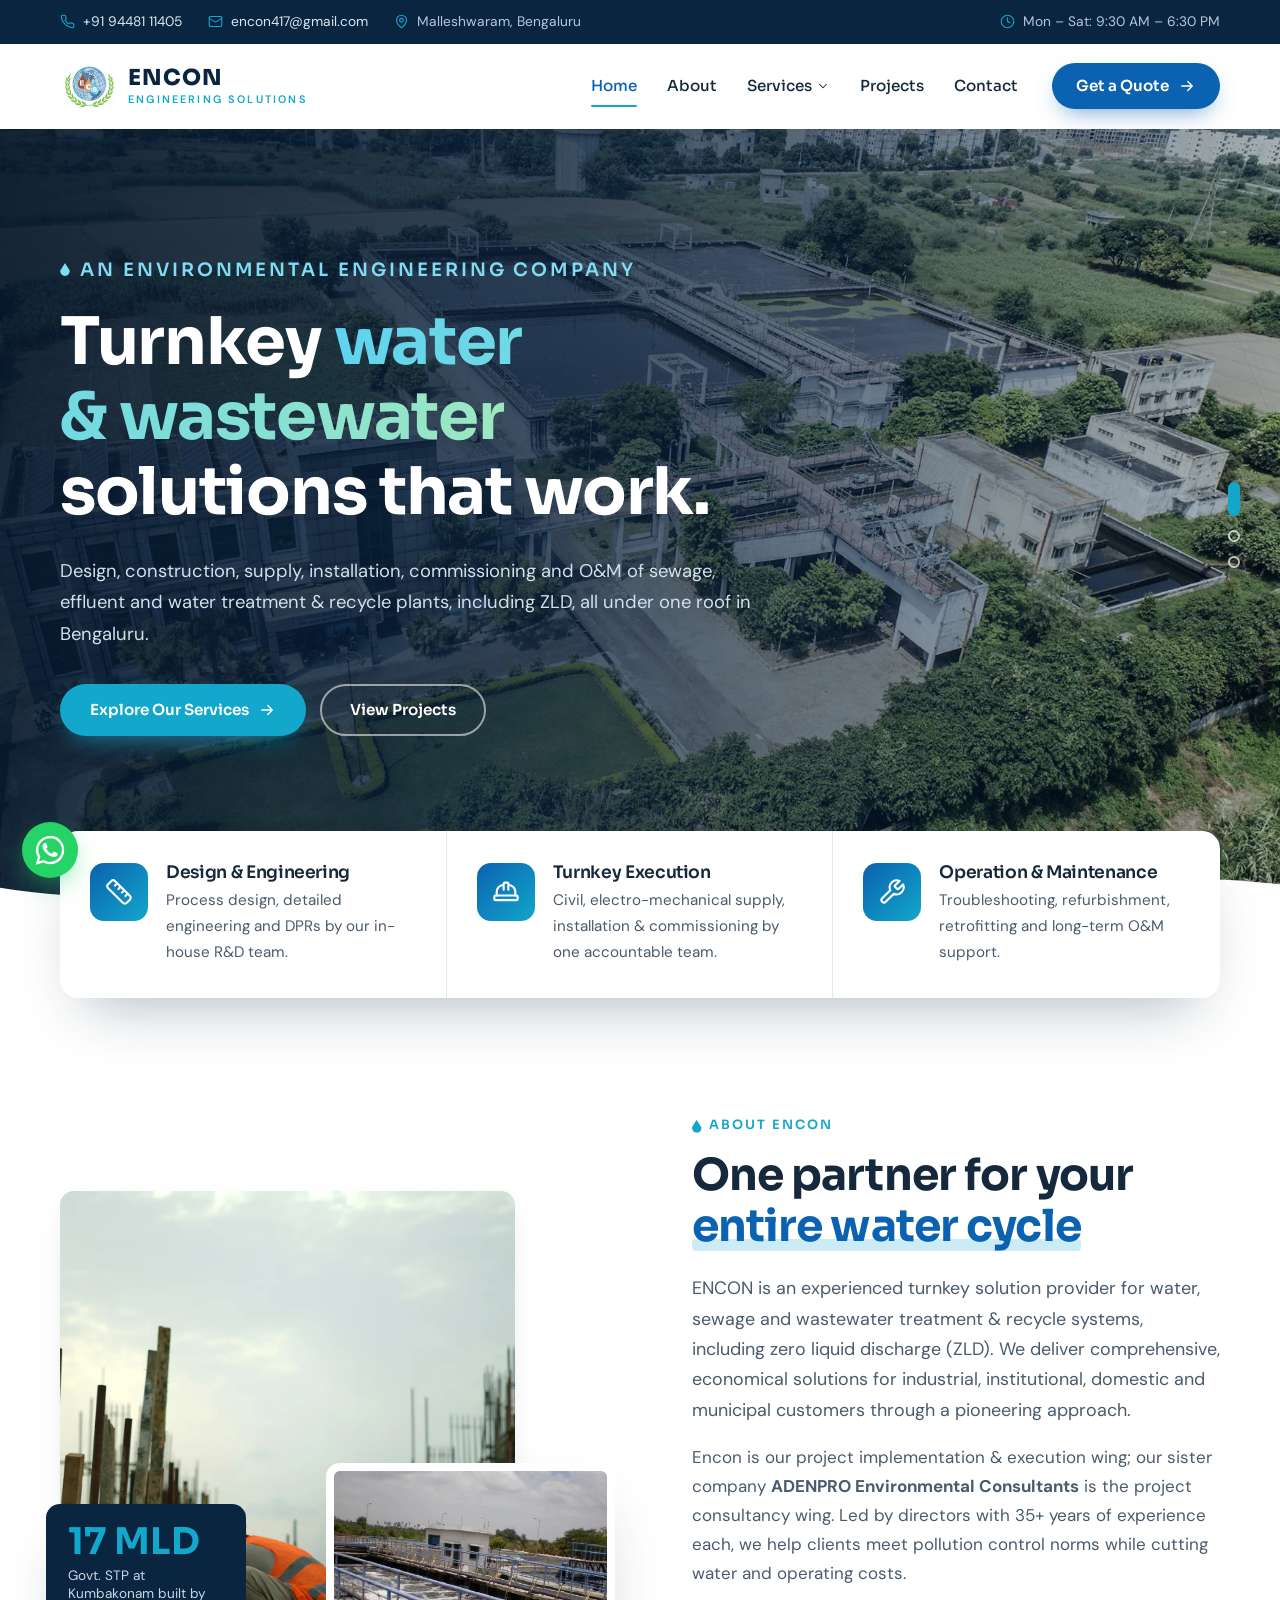
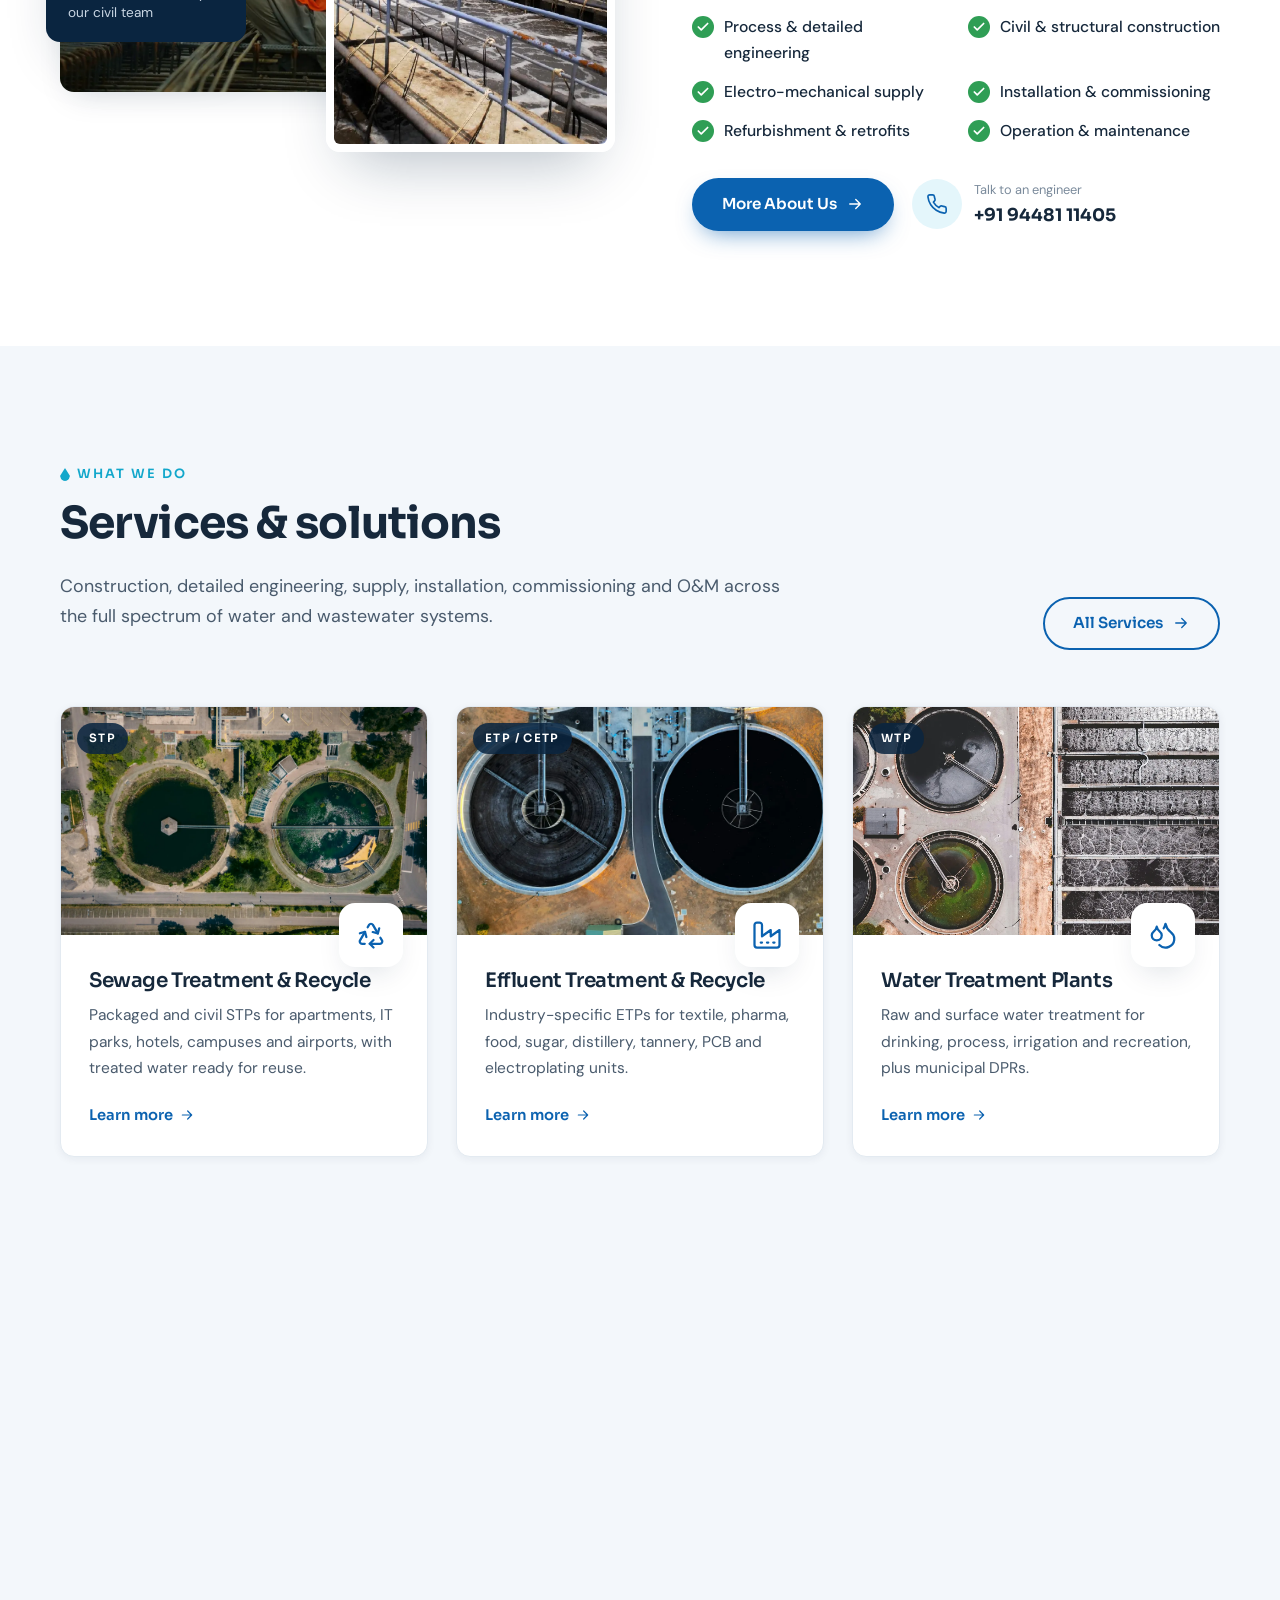
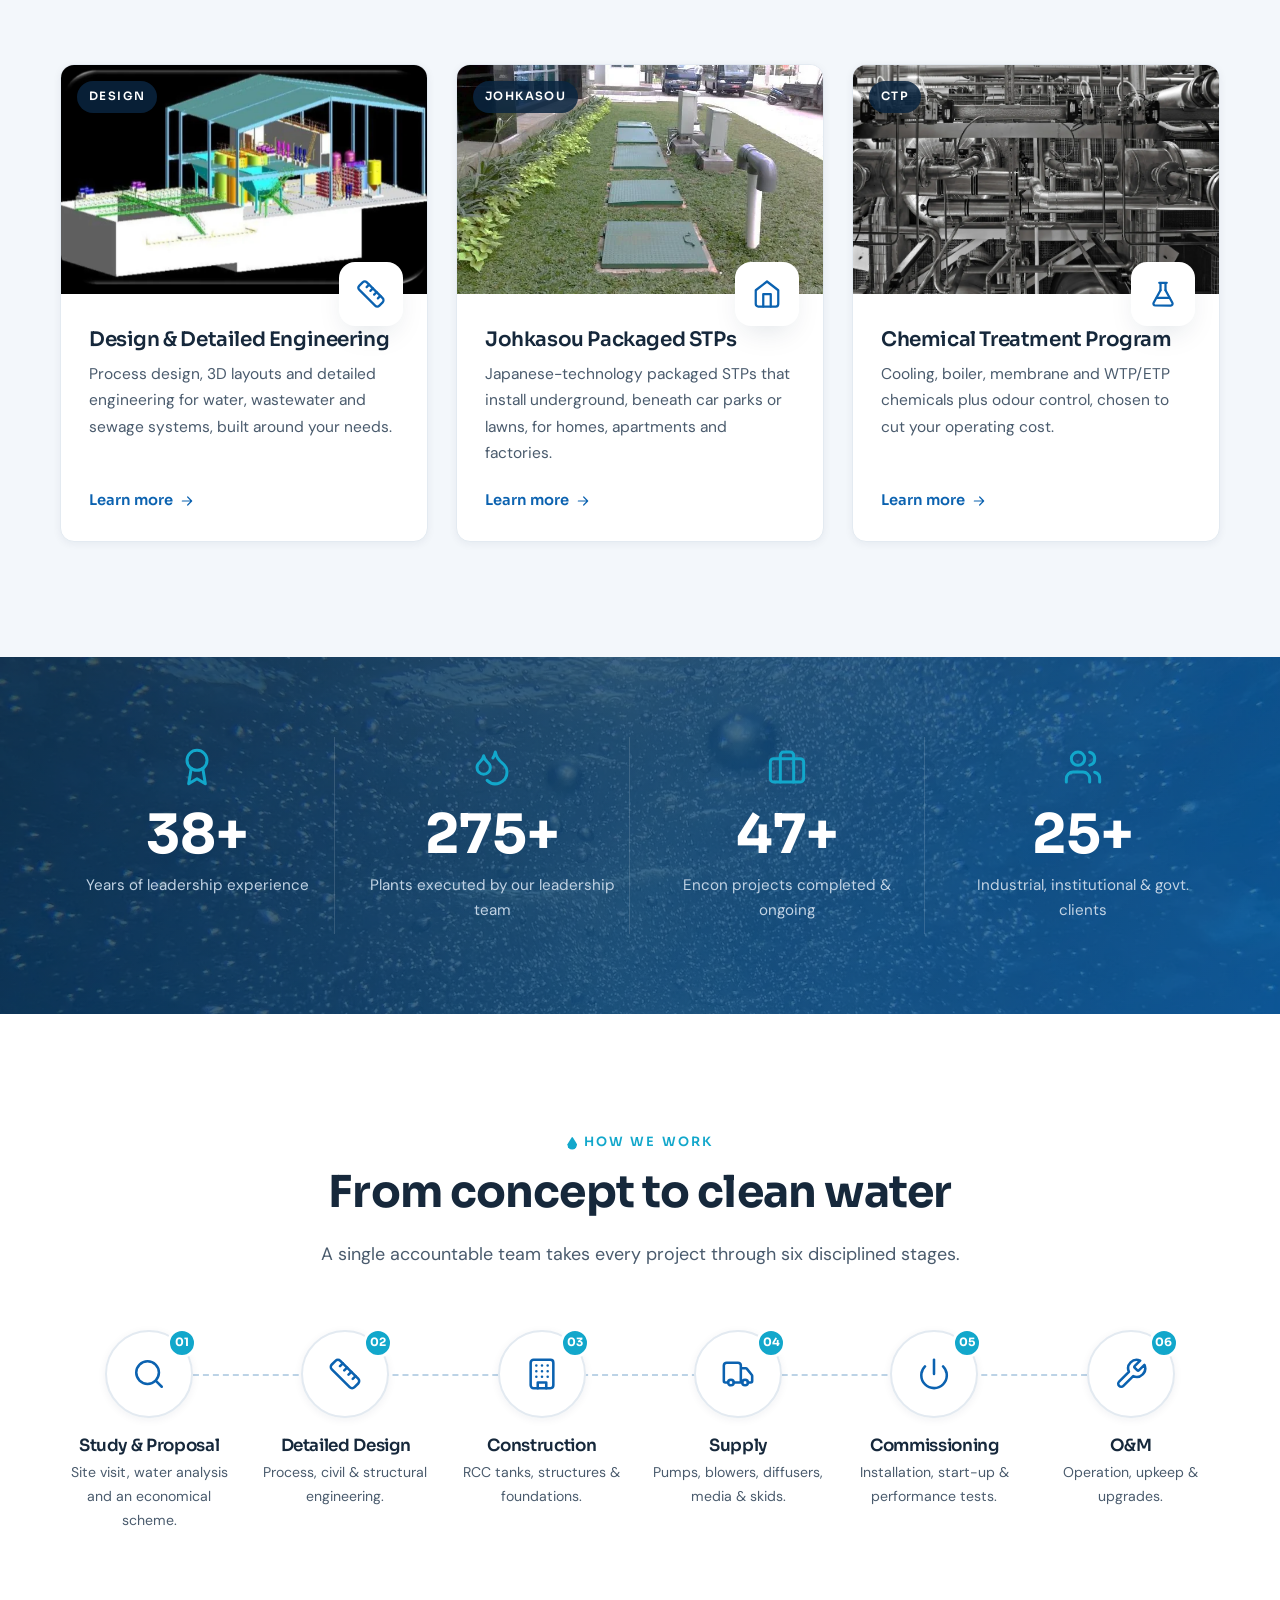
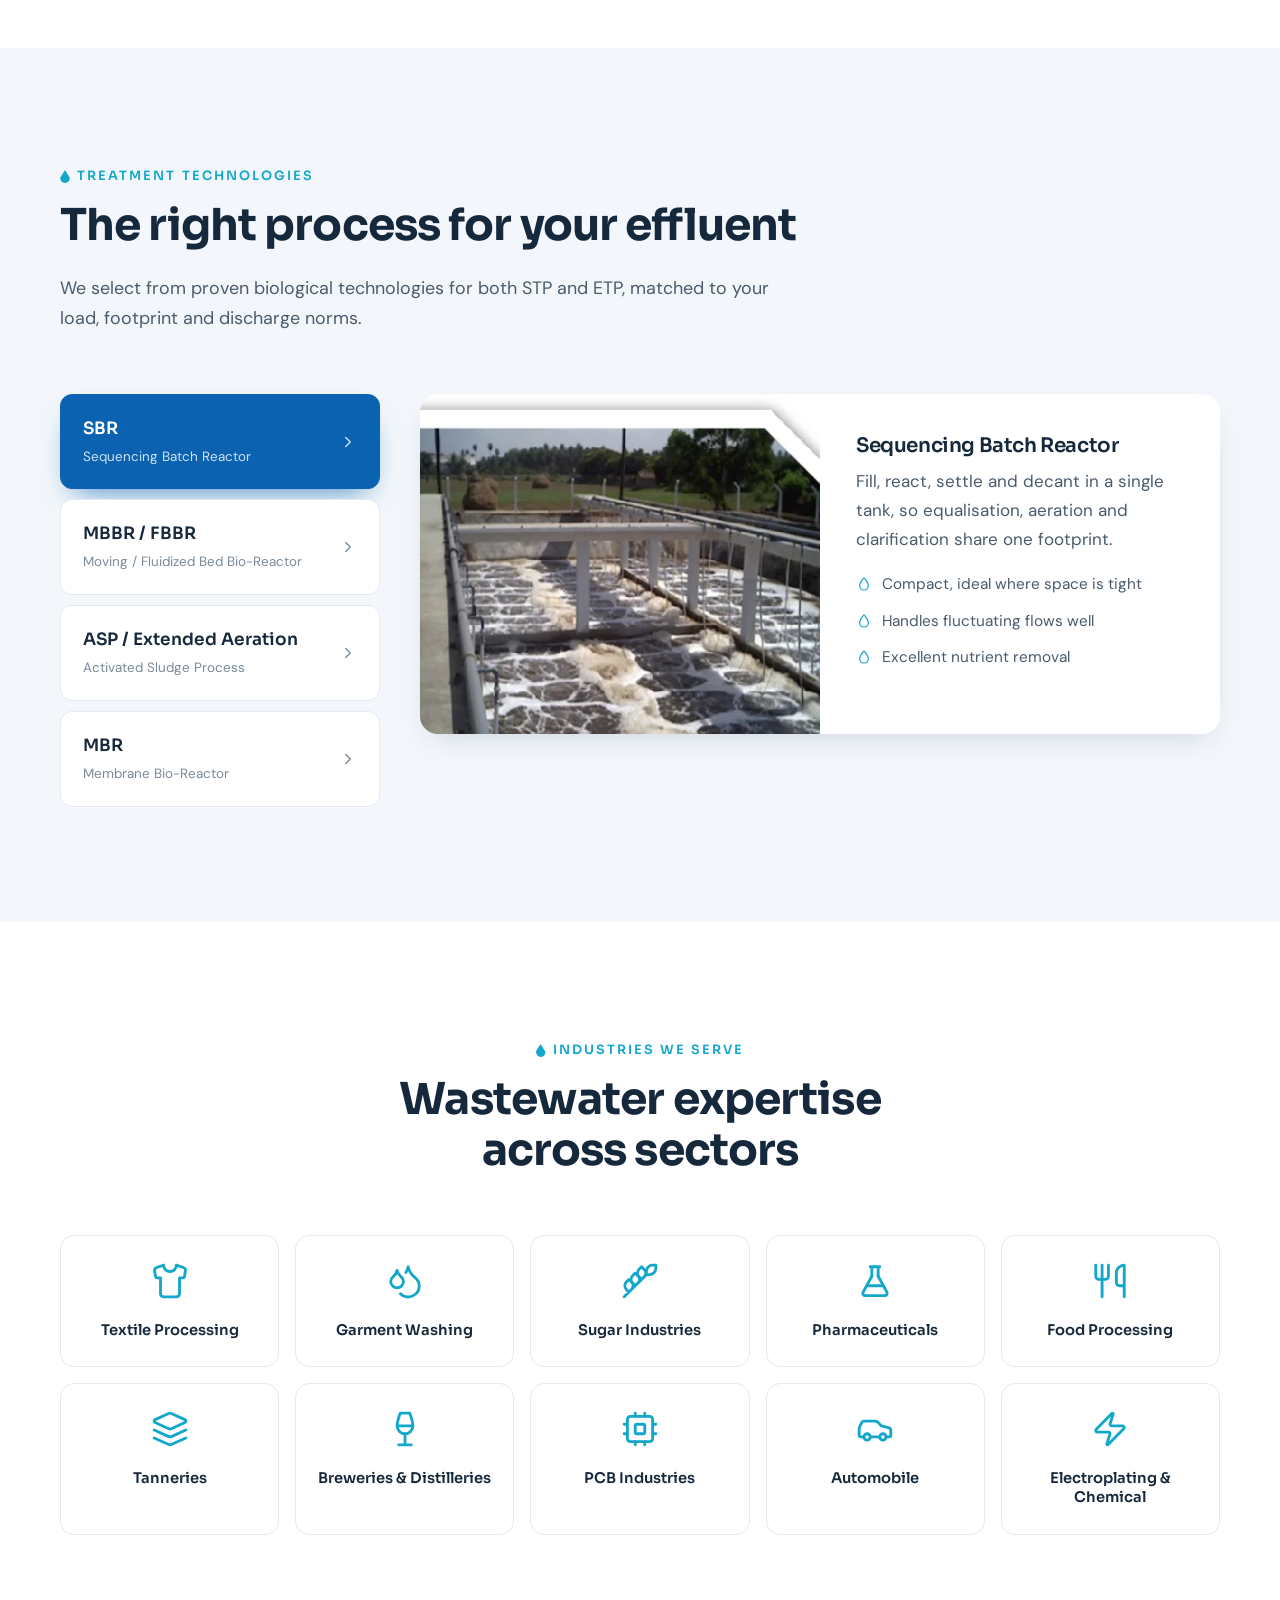
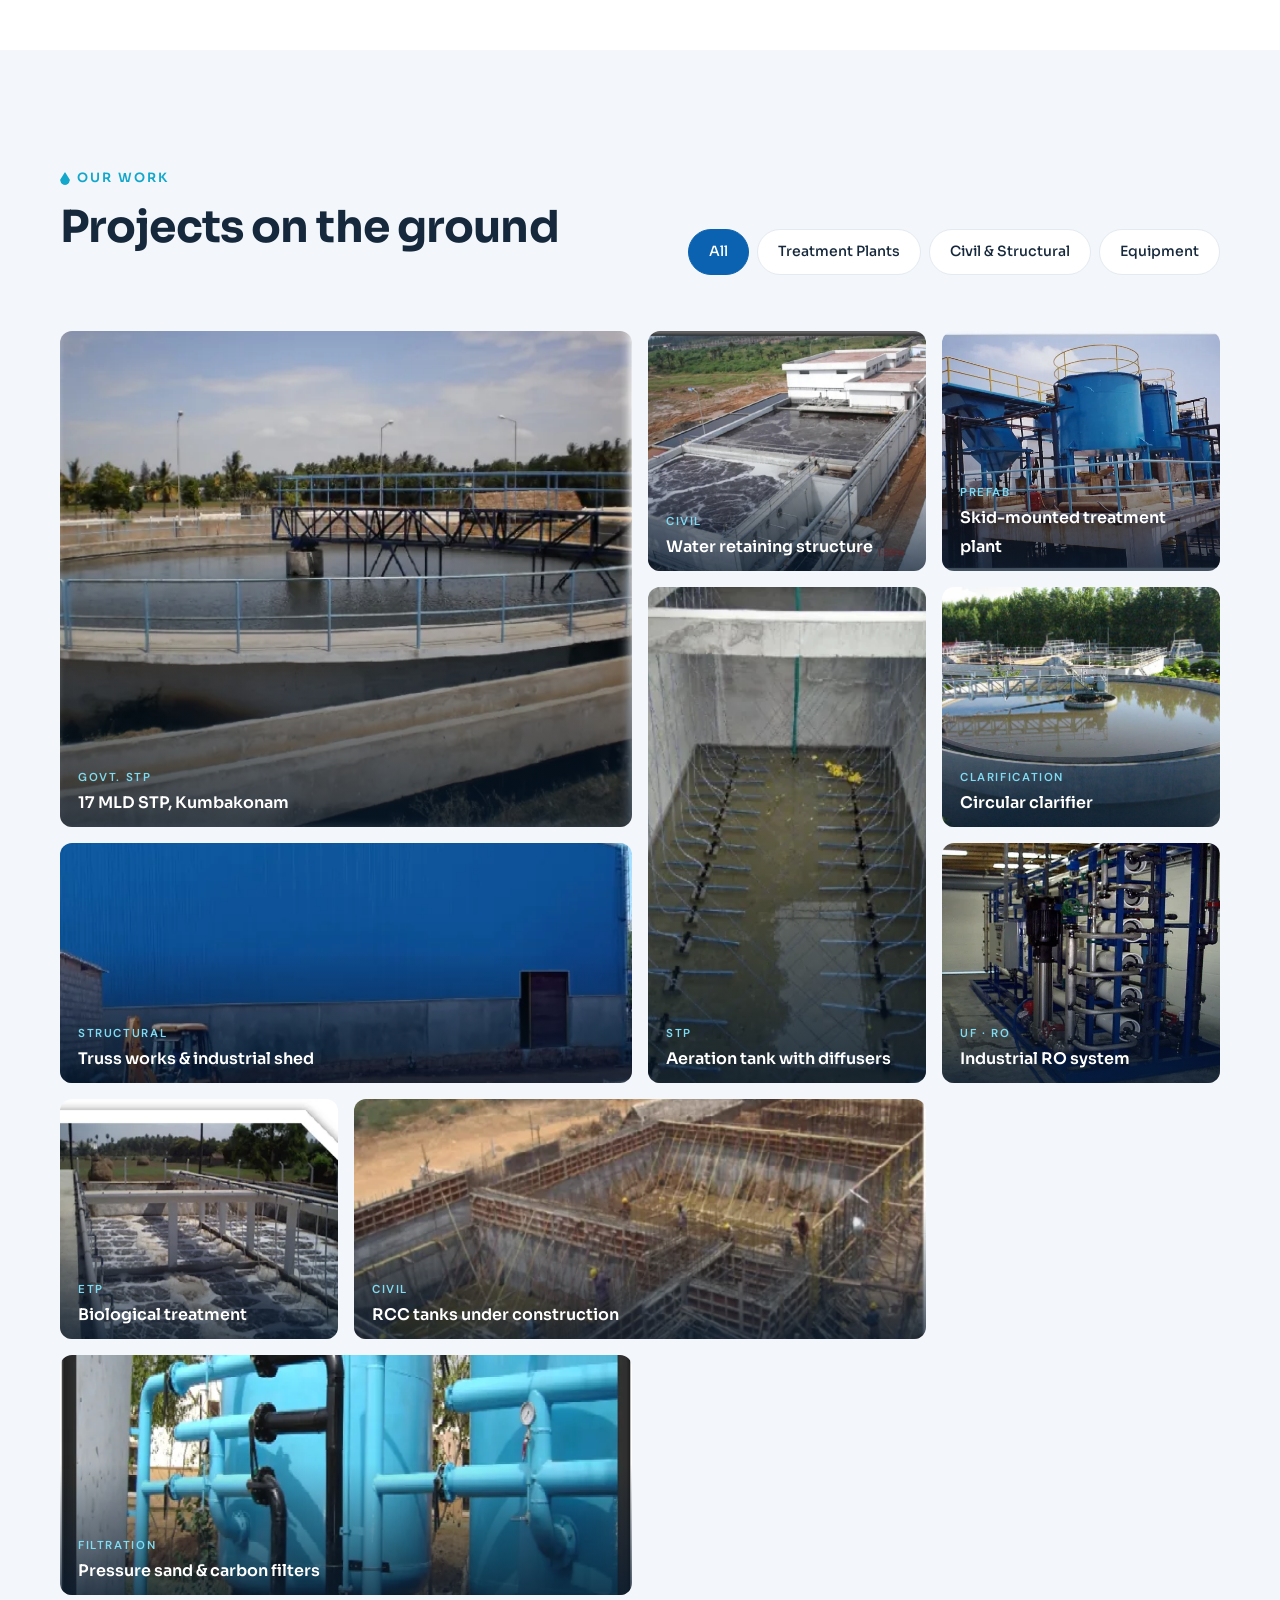
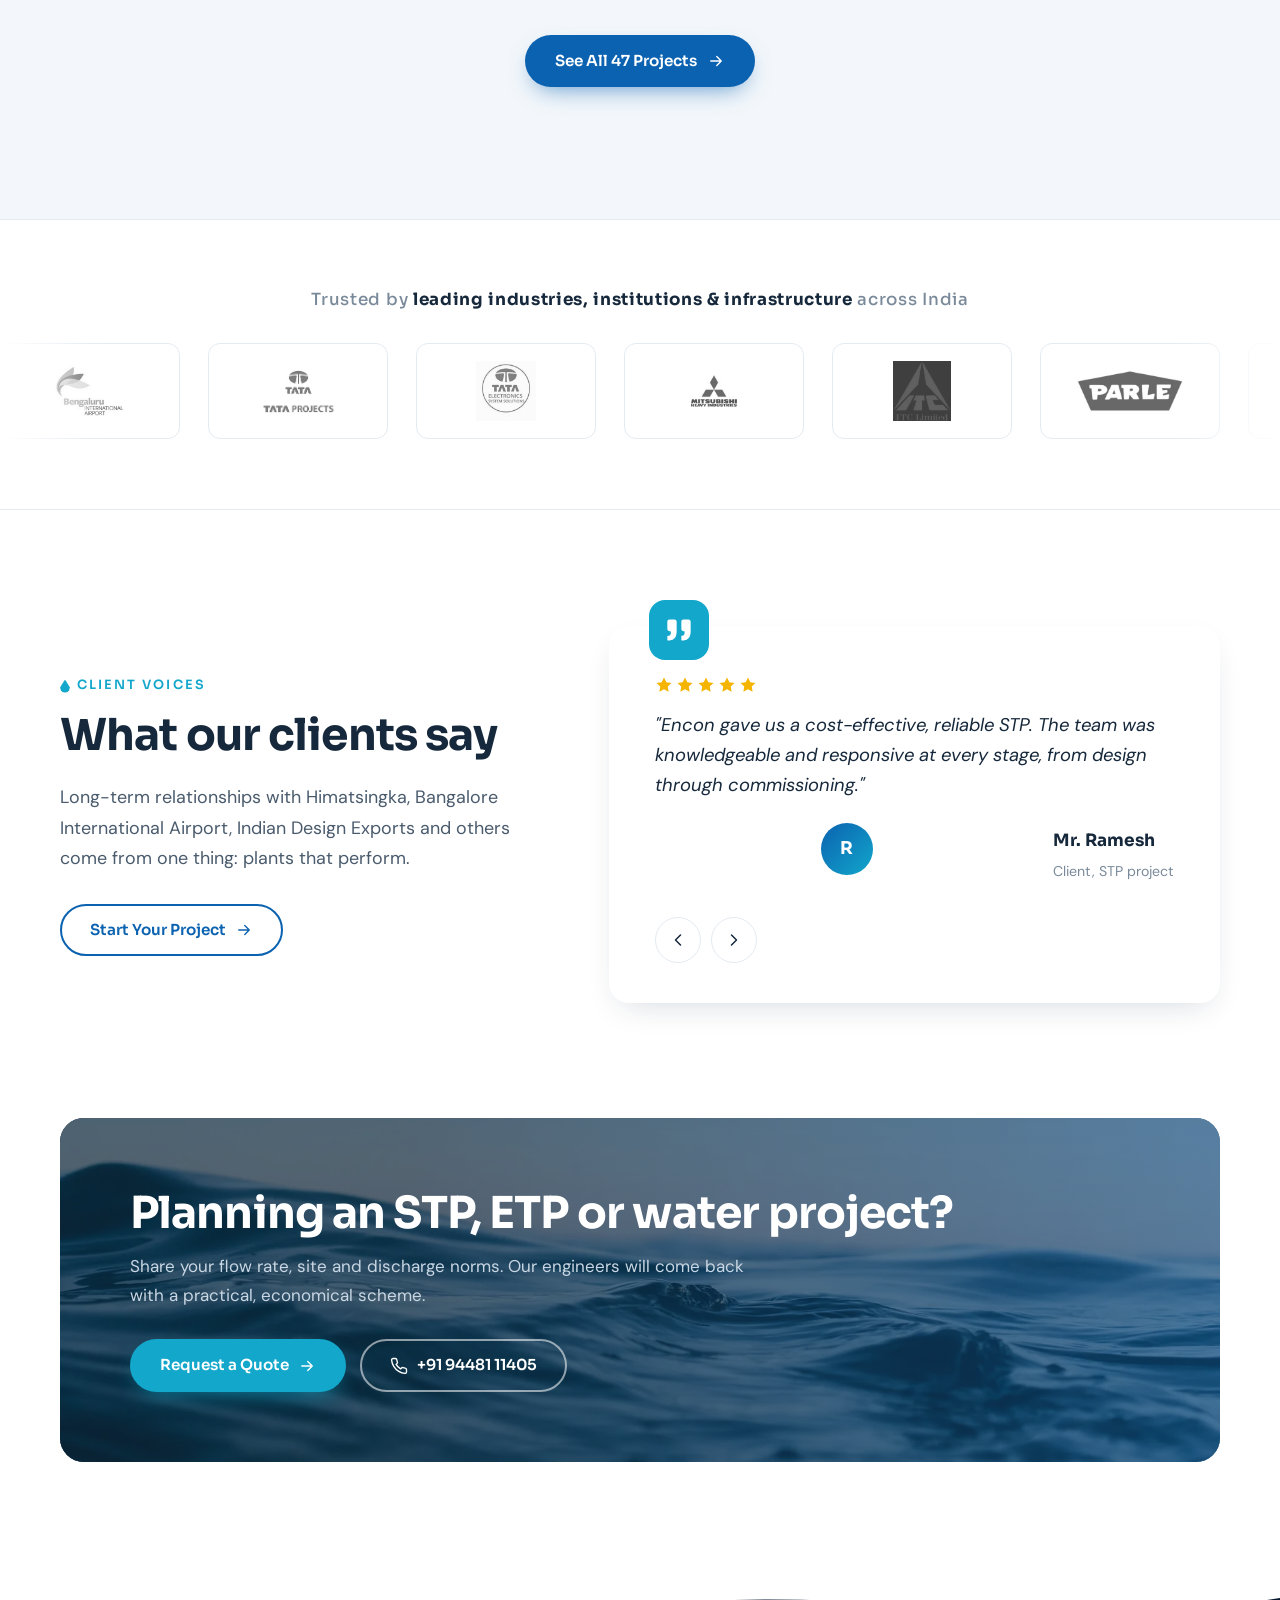
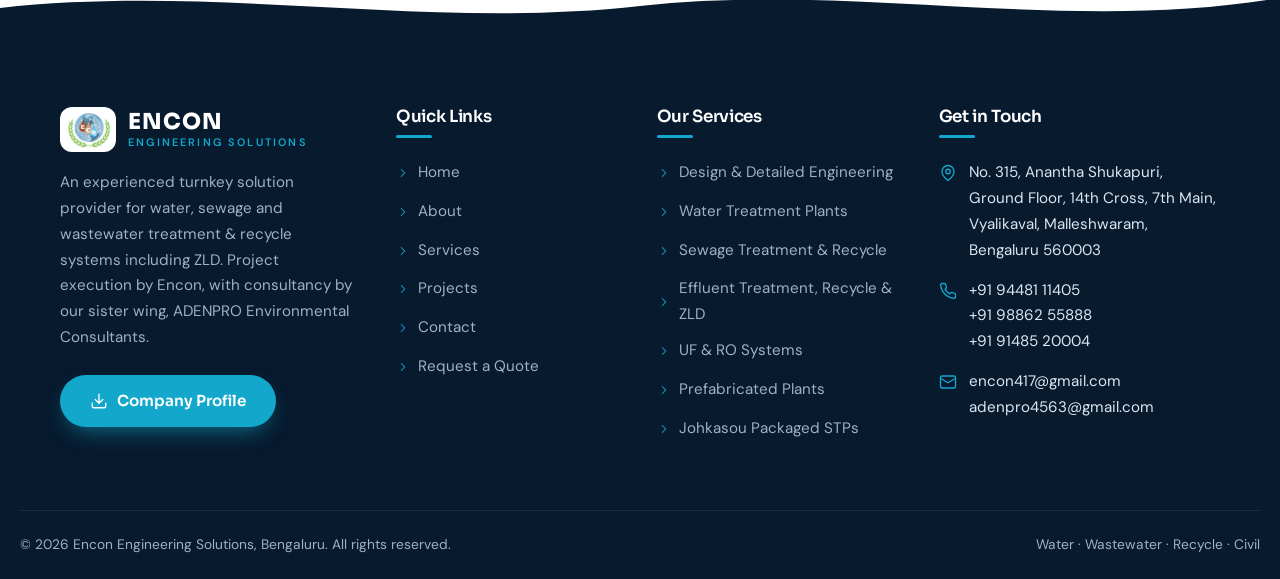
==== commit f9fe5b38: "Update content from client's company profile (8.9.25) - ADENPRO Environmental Consultants (consultan" ====
--- a/site/index.html
+++ b/site/index.html
@@ -41,7 +41,7 @@
       <span class="brand-text"><b>ENCON</b><small>Engineering Solutions</small></span>
     </a>
     <nav class="nav" aria-label="Main">
-      <ul><li><a href="index.html" aria-current="page">Home</a></li><li><a href="about.html">About</a></li><li class="has-drop"><a href="services.html">Services<svg class="icon caret" aria-hidden="true"><use href="#i-down"/></svg></a><ul class="dropdown"><li><a href="services.html#wtp"><svg class="icon" aria-hidden="true"><use href="#i-droplets"/></svg>Water Treatment Plants</a></li><li><a href="services.html#stp"><svg class="icon" aria-hidden="true"><use href="#i-recycle"/></svg>Sewage Treatment & Recycle</a></li><li><a href="services.html#etp"><svg class="icon" aria-hidden="true"><use href="#i-factory"/></svg>Effluent Treatment & Recycle</a></li><li><a href="services.html#uf-ro"><svg class="icon" aria-hidden="true"><use href="#i-filter"/></svg>UF & RO Systems</a></li><li><a href="services.html#prefab"><svg class="icon" aria-hidden="true"><use href="#i-box"/></svg>Prefabricated Plants</a></li><li><a href="services.html#clarification"><svg class="icon" aria-hidden="true"><use href="#i-layers"/></svg>Clarifiers & Filters</a></li><li><a href="services.html#aeration"><svg class="icon" aria-hidden="true"><use href="#i-wind"/></svg>Aeration Systems</a></li><li><a href="services.html#civil"><svg class="icon" aria-hidden="true"><use href="#i-building"/></svg>Civil & Structural Works</a></li><li><a href="services.html#om"><svg class="icon" aria-hidden="true"><use href="#i-wrench"/></svg>O&M & Consultancy</a></li></ul></li><li><a href="projects.html">Projects</a></li><li><a href="contact.html">Contact</a></li></ul>
+      <ul><li><a href="index.html" aria-current="page">Home</a></li><li><a href="about.html">About</a></li><li class="has-drop"><a href="services.html">Services<svg class="icon caret" aria-hidden="true"><use href="#i-down"/></svg></a><ul class="dropdown"><li><a href="services.html#design"><svg class="icon" aria-hidden="true"><use href="#i-ruler"/></svg>Design & Detailed Engineering</a></li><li><a href="services.html#wtp"><svg class="icon" aria-hidden="true"><use href="#i-droplets"/></svg>Water Treatment Plants</a></li><li><a href="services.html#stp"><svg class="icon" aria-hidden="true"><use href="#i-recycle"/></svg>Sewage Treatment & Recycle</a></li><li><a href="services.html#etp"><svg class="icon" aria-hidden="true"><use href="#i-factory"/></svg>Effluent Treatment, Recycle & ZLD</a></li><li><a href="services.html#uf-ro"><svg class="icon" aria-hidden="true"><use href="#i-filter"/></svg>UF & RO Systems</a></li><li><a href="services.html#prefab"><svg class="icon" aria-hidden="true"><use href="#i-box"/></svg>Prefabricated Plants</a></li><li><a href="services.html#johkasou"><svg class="icon" aria-hidden="true"><use href="#i-home"/></svg>Johkasou Packaged STPs</a></li><li><a href="services.html#clarification"><svg class="icon" aria-hidden="true"><use href="#i-layers"/></svg>Clarifiers & Filters</a></li><li><a href="services.html#aeration"><svg class="icon" aria-hidden="true"><use href="#i-wind"/></svg>Aeration Systems</a></li><li><a href="services.html#chemicals"><svg class="icon" aria-hidden="true"><use href="#i-flask"/></svg>Chemical Treatment Program</a></li><li><a href="services.html#civil"><svg class="icon" aria-hidden="true"><use href="#i-building"/></svg>Civil & Structural Works</a></li><li><a href="services.html#om"><svg class="icon" aria-hidden="true"><use href="#i-wrench"/></svg>Augmentation, O&M & Consultancy</a></li></ul></li><li><a href="projects.html">Projects</a></li><li><a href="contact.html">Contact</a></li></ul>
       <a class="btn btn-primary header-cta" href="contact.html#enquiry">Get a Quote <svg class="icon" aria-hidden="true"><use href="#i-arrow"/></svg></a>
     </nav>
     <button class="burger" aria-label="Menu" aria-expanded="false"><span></span></button>
@@ -59,7 +59,7 @@
       <div class="hero-msg active">
         <p class="eyebrow">An Environmental Engineering Company</p>
         <h1>Turnkey <em>water &amp; wastewater</em> solutions that work.</h1>
-        <p>Design, construction, supply, installation, commissioning and O&amp;M of sewage, effluent and water treatment &amp; recycle plants, all under one roof in Bengaluru.</p>
+        <p>Design, construction, supply, installation, commissioning and O&amp;M of sewage, effluent and water treatment &amp; recycle plants, including ZLD, all under one roof in Bengaluru.</p>
       </div>
       <div class="hero-msg">
         <p class="eyebrow">STP &middot; ETP &middot; CETP</p>
@@ -103,8 +103,8 @@
     <div class="reveal d1">
       <p class="eyebrow">About Encon</p>
       <h2>One partner for your <span class="hl">entire water cycle</span></h2>
-      <p class="lede">ENCON is an experienced turnkey solution provider for water, sewage and wastewater treatment &amp; recycle systems. We deliver comprehensive, economical solutions for industrial, institutional, domestic and municipal customers through a pioneering approach.</p>
-      <p>We help clients meet pollution control norms while cutting water and operating costs, from the first process calculation to the last bolt on site, and for years after handover.</p>
+      <p class="lede">ENCON is an experienced turnkey solution provider for water, sewage and wastewater treatment &amp; recycle systems, including zero liquid discharge (ZLD). We deliver comprehensive, economical solutions for industrial, institutional, domestic and municipal customers through a pioneering approach.</p>
+      <p>Encon is our project implementation &amp; execution wing; our sister company <b>ADENPRO Environmental Consultants</b> is the project consultancy wing. Led by directors with 35+ years of experience each, we help clients meet pollution control norms while cutting water and operating costs.</p>
       <ul class="checks">
         <li><svg class="icon" aria-hidden="true"><use href="#i-check"/></svg>Process &amp; detailed engineering</li>
         <li><svg class="icon" aria-hidden="true"><use href="#i-check"/></svg>Civil &amp; structural construction</li>
@@ -144,6 +144,12 @@
         <div class="card-body"><div class="card-ic"><svg class="icon" aria-hidden="true"><use href="#i-box"/></svg></div><h3>Prefabricated Plants</h3><p>Compact, skid-mounted, factory-assembled STP/ETP units that are mobile, expandable and quick to commission.</p><a class="link-arrow" href="services.html#prefab">Learn more <svg class="icon" aria-hidden="true"><use href="#i-arrow"/></svg></a></div></article>
       <article class="card reveal d2"><div class="card-img"><img src="assets/img/svc-civil.webp" alt="Civil construction crew on a reinforced concrete deck" loading="lazy"><span class="card-tag">CIVIL</span></div>
         <div class="card-body"><div class="card-ic"><svg class="icon" aria-hidden="true"><use href="#i-building"/></svg></div><h3>Civil &amp; Structural Works</h3><p>Water-retaining structures, RCC tanks, truss sheds, waterproofing, grouting and masonry, built to hold.</p><a class="link-arrow" href="services.html#civil">Learn more <svg class="icon" aria-hidden="true"><use href="#i-arrow"/></svg></a></div></article>
+      <article class="card reveal"><div class="card-img"><img src="assets/img/design-3d-plant.webp" alt="3D model of a treatment plant building with equipment layout" loading="lazy"><span class="card-tag">DESIGN</span></div>
+        <div class="card-body"><div class="card-ic"><svg class="icon" aria-hidden="true"><use href="#i-ruler"/></svg></div><h3>Design &amp; Detailed Engineering</h3><p>Process design, 3D layouts and detailed engineering for water, wastewater and sewage systems, built around your needs.</p><a class="link-arrow" href="services.html#design">Learn more <svg class="icon" aria-hidden="true"><use href="#i-arrow"/></svg></a></div></article>
+      <article class="card reveal d1"><div class="card-img"><img src="assets/img/jk-green.webp" alt="Johkasou packaged STP installed under a landscaped lawn" loading="lazy"><span class="card-tag">JOHKASOU</span></div>
+        <div class="card-body"><div class="card-ic"><svg class="icon" aria-hidden="true"><use href="#i-home"/></svg></div><h3>Johkasou Packaged STPs</h3><p>Japanese-technology packaged STPs that install underground, beneath car parks or lawns, for homes, apartments and factories.</p><a class="link-arrow" href="services.html#johkasou">Learn more <svg class="icon" aria-hidden="true"><use href="#i-arrow"/></svg></a></div></article>
+      <article class="card reveal d2"><div class="card-img"><img src="assets/img/banner-plant.webp" alt="Process piping and valves" loading="lazy"><span class="card-tag">CTP</span></div>
+        <div class="card-body"><div class="card-ic"><svg class="icon" aria-hidden="true"><use href="#i-flask"/></svg></div><h3>Chemical Treatment Program</h3><p>Cooling, boiler, membrane and WTP/ETP chemicals plus odour control, chosen to cut your operating cost.</p><a class="link-arrow" href="services.html#chemicals">Learn more <svg class="icon" aria-hidden="true"><use href="#i-arrow"/></svg></a></div></article>
     </div>
   </div>
 </section>
@@ -151,10 +157,10 @@
 <section class="stats" aria-label="Encon in numbers">
   <img src="assets/img/banner-bubbles.webp" alt="" loading="lazy">
   <div class="wrap">
-    <div class="stat reveal"><svg class="icon" aria-hidden="true"><use href="#i-briefcase"/></svg><b data-count="45" data-suffix="+">45+</b><span>Projects completed &amp; ongoing</span></div>
-    <div class="stat reveal d1"><svg class="icon" aria-hidden="true"><use href="#i-users"/></svg><b data-count="25" data-suffix="+">25+</b><span>Industrial &amp; institutional clients</span></div>
-    <div class="stat reveal d2"><svg class="icon" aria-hidden="true"><use href="#i-gauge"/></svg><b data-count="17" data-suffix=" MLD">17 MLD</b><span>Largest municipal STP built</span></div>
-    <div class="stat reveal d3"><svg class="icon" aria-hidden="true"><use href="#i-layers"/></svg><b data-count="10" data-suffix="+">10+</b><span>Industry sectors served</span></div>
+    <div class="stat reveal"><svg class="icon" aria-hidden="true"><use href="#i-award"/></svg><b data-count="38" data-suffix="+">38+</b><span>Years of leadership experience</span></div>
+    <div class="stat reveal d1"><svg class="icon" aria-hidden="true"><use href="#i-droplets"/></svg><b data-count="275" data-suffix="+">275+</b><span>Plants executed by our leadership team</span></div>
+    <div class="stat reveal d2"><svg class="icon" aria-hidden="true"><use href="#i-briefcase"/></svg><b data-count="47" data-suffix="+">47+</b><span>Encon projects completed &amp; ongoing</span></div>
+    <div class="stat reveal d3"><svg class="icon" aria-hidden="true"><use href="#i-users"/></svg><b data-count="25" data-suffix="+">25+</b><span>Industrial, institutional &amp; govt. clients</span></div>
   </div>
 </section>
 
@@ -247,13 +253,13 @@
       <figure class="g-item wide" data-cat="civil" data-zoom><img src="assets/img/p-wrs-build.webp" alt="Water retaining structure under construction" loading="lazy"><figcaption><small>Civil</small><b>RCC tanks under construction</b></figcaption></figure>
       <figure class="g-item wide" data-cat="equipment" data-zoom><img src="assets/img/p-psf.webp" alt="Pressure sand and carbon filters" loading="lazy"><figcaption><small>Filtration</small><b>Pressure sand &amp; carbon filters</b></figcaption></figure>
     </div>
-    <p class="center" style="margin-top:40px"><a class="btn btn-primary" href="projects.html">See All 45 Projects <svg class="icon" aria-hidden="true"><use href="#i-arrow"/></svg></a></p>
+    <p class="center" style="margin-top:40px"><a class="btn btn-primary" href="projects.html">See All 47 Projects <svg class="icon" aria-hidden="true"><use href="#i-arrow"/></svg></a></p>
   </div>
 </section>
 
 <section class="clients" aria-labelledby="clients-h">
   <h2 id="clients-h">Trusted by <b>leading industries, institutions &amp; infrastructure</b> across India</h2>
-  <div class="marquee"><div class="marquee-track"><div class="logo-tile"><img src="assets/img/clients/himatsingka.webp" alt="Himatsingka" loading="lazy"></div><div class="logo-tile"><img src="assets/img/clients/raymond.webp" alt="Raymond" loading="lazy"></div><div class="logo-tile"><img src="assets/img/clients/tata-power.webp" alt="Tata Power" loading="lazy"></div><div class="logo-tile"><img src="assets/img/clients/pepsico.webp" alt="PepsiCo" loading="lazy"></div><div class="logo-tile"><img src="assets/img/clients/sap.webp" alt="SAP" loading="lazy"></div><div class="logo-tile"><img src="assets/img/clients/manipal.webp" alt="Manipal Global" loading="lazy"></div><div class="logo-tile"><img src="assets/img/clients/century-club.webp" alt="Century Club" loading="lazy"></div><div class="logo-tile"><img src="assets/img/clients/narayana.webp" alt="The Narayana Group" loading="lazy"></div><div class="logo-tile"><img src="assets/img/clients/ksrtc.webp" alt="KSRTC" loading="lazy"></div><div class="logo-tile"><img src="assets/img/clients/filtrex.webp" alt="Filtrex Technologies" loading="lazy"></div><div class="logo-tile"><img src="assets/img/clients/everblue.webp" alt="Everblue" loading="lazy"></div><div class="logo-tile word">Bangalore International Airport</div><div class="logo-tile word">Thermax</div><div class="logo-tile word">Tata Electronics</div><div class="logo-tile word">ITC Food Creations</div><div class="logo-tile word">Parle</div><div class="logo-tile word">CIPLA</div><div class="logo-tile word">Mitsubishi Heavy Industries VST</div><div class="logo-tile word">Plansee</div><div class="logo-tile word">Murugappa Water Technology</div><div class="logo-tile word">Indian Design Exports</div><div class="logo-tile word">Gradient India</div><span aria-hidden="true" style="display:contents"><div class="logo-tile"><img src="assets/img/clients/himatsingka.webp" alt="" data-alt="Himatsingka" loading="lazy"></div><div class="logo-tile"><img src="assets/img/clients/raymond.webp" alt="" data-alt="Raymond" loading="lazy"></div><div class="logo-tile"><img src="assets/img/clients/tata-power.webp" alt="" data-alt="Tata Power" loading="lazy"></div><div class="logo-tile"><img src="assets/img/clients/pepsico.webp" alt="" data-alt="PepsiCo" loading="lazy"></div><div class="logo-tile"><img src="assets/img/clients/sap.webp" alt="" data-alt="SAP" loading="lazy"></div><div class="logo-tile"><img src="assets/img/clients/manipal.webp" alt="" data-alt="Manipal Global" loading="lazy"></div><div class="logo-tile"><img src="assets/img/clients/century-club.webp" alt="" data-alt="Century Club" loading="lazy"></div><div class="logo-tile"><img src="assets/img/clients/narayana.webp" alt="" data-alt="The Narayana Group" loading="lazy"></div><div class="logo-tile"><img src="assets/img/clients/ksrtc.webp" alt="" data-alt="KSRTC" loading="lazy"></div><div class="logo-tile"><img src="assets/img/clients/filtrex.webp" alt="" data-alt="Filtrex Technologies" loading="lazy"></div><div class="logo-tile"><img src="assets/img/clients/everblue.webp" alt="" data-alt="Everblue" loading="lazy"></div><div class="logo-tile word">Bangalore International Airport</div><div class="logo-tile word">Thermax</div><div class="logo-tile word">Tata Electronics</div><div class="logo-tile word">ITC Food Creations</div><div class="logo-tile word">Parle</div><div class="logo-tile word">CIPLA</div><div class="logo-tile word">Mitsubishi Heavy Industries VST</div><div class="logo-tile word">Plansee</div><div class="logo-tile word">Murugappa Water Technology</div><div class="logo-tile word">Indian Design Exports</div><div class="logo-tile word">Gradient India</div></span></div></div>
+  <div class="marquee"><div class="marquee-track"><div class="logo-tile"><img src="assets/img/clients/bial.webp" alt="Bengaluru International Airport" loading="lazy"></div><div class="logo-tile"><img src="assets/img/clients/tata-projects.webp" alt="Tata Projects" loading="lazy"></div><div class="logo-tile"><img src="assets/img/clients/tata-electronics.webp" alt="Tata Electronics" loading="lazy"></div><div class="logo-tile"><img src="assets/img/clients/mhi.webp" alt="Mitsubishi Heavy Industries" loading="lazy"></div><div class="logo-tile"><img src="assets/img/clients/itc.webp" alt="ITC Limited" loading="lazy"></div><div class="logo-tile"><img src="assets/img/clients/parle.webp" alt="Parle" loading="lazy"></div><div class="logo-tile"><img src="assets/img/clients/nalco.webp" alt="NALCO, an Ecolab company" loading="lazy"></div><div class="logo-tile"><img src="assets/img/clients/sobha.webp" alt="Sobha" loading="lazy"></div><div class="logo-tile"><img src="assets/img/clients/hiranandani.webp" alt="House of Hiranandani" loading="lazy"></div><div class="logo-tile"><img src="assets/img/clients/ncc.webp" alt="NCC" loading="lazy"></div><div class="logo-tile"><img src="assets/img/clients/salarpuria-sattva.webp" alt="Salarpuria Sattva" loading="lazy"></div><div class="logo-tile"><img src="assets/img/clients/bagmane.webp" alt="Bagmane" loading="lazy"></div><div class="logo-tile"><img src="assets/img/clients/raymond.webp" alt="Raymond" loading="lazy"></div><div class="logo-tile"><img src="assets/img/clients/himatsingka.webp" alt="Himatsingka" loading="lazy"></div><div class="logo-tile"><img src="assets/img/clients/plansee.webp" alt="Plansee" loading="lazy"></div><div class="logo-tile"><img src="assets/img/clients/solenis.webp" alt="Solenis" loading="lazy"></div><div class="logo-tile"><img src="assets/img/clients/id.webp" alt="Indian Design Exports" loading="lazy"></div><div class="logo-tile"><img src="assets/img/clients/filtrex.webp" alt="Filtrex Technologies" loading="lazy"></div><div class="logo-tile"><img src="assets/img/clients/cwd.webp" alt="Clear Water Dynamics" loading="lazy"></div><div class="logo-tile"><img src="assets/img/clients/eit.webp" alt="EIT" loading="lazy"></div><div class="logo-tile"><img src="assets/img/clients/manipal.webp" alt="Manipal Global" loading="lazy"></div><div class="logo-tile"><img src="assets/img/clients/narayana.webp" alt="The Narayana Group" loading="lazy"></div><div class="logo-tile"><img src="assets/img/clients/elixer.webp" alt="Elixer" loading="lazy"></div><div class="logo-tile"><img src="assets/img/clients/century-club.webp" alt="Century Club" loading="lazy"></div><div class="logo-tile word">Thermax</div><div class="logo-tile word">CIPLA</div><div class="logo-tile word">Murugappa Water Technology</div><div class="logo-tile word">Gradient India</div><div class="logo-tile word">Dakshina Pinakini</div><span aria-hidden="true" style="display:contents"><div class="logo-tile"><img src="assets/img/clients/bial.webp" alt="" data-alt="Bengaluru International Airport" loading="lazy"></div><div class="logo-tile"><img src="assets/img/clients/tata-projects.webp" alt="" data-alt="Tata Projects" loading="lazy"></div><div class="logo-tile"><img src="assets/img/clients/tata-electronics.webp" alt="" data-alt="Tata Electronics" loading="lazy"></div><div class="logo-tile"><img src="assets/img/clients/mhi.webp" alt="" data-alt="Mitsubishi Heavy Industries" loading="lazy"></div><div class="logo-tile"><img src="assets/img/clients/itc.webp" alt="" data-alt="ITC Limited" loading="lazy"></div><div class="logo-tile"><img src="assets/img/clients/parle.webp" alt="" data-alt="Parle" loading="lazy"></div><div class="logo-tile"><img src="assets/img/clients/nalco.webp" alt="" data-alt="NALCO, an Ecolab company" loading="lazy"></div><div class="logo-tile"><img src="assets/img/clients/sobha.webp" alt="" data-alt="Sobha" loading="lazy"></div><div class="logo-tile"><img src="assets/img/clients/hiranandani.webp" alt="" data-alt="House of Hiranandani" loading="lazy"></div><div class="logo-tile"><img src="assets/img/clients/ncc.webp" alt="" data-alt="NCC" loading="lazy"></div><div class="logo-tile"><img src="assets/img/clients/salarpuria-sattva.webp" alt="" data-alt="Salarpuria Sattva" loading="lazy"></div><div class="logo-tile"><img src="assets/img/clients/bagmane.webp" alt="" data-alt="Bagmane" loading="lazy"></div><div class="logo-tile"><img src="assets/img/clients/raymond.webp" alt="" data-alt="Raymond" loading="lazy"></div><div class="logo-tile"><img src="assets/img/clients/himatsingka.webp" alt="" data-alt="Himatsingka" loading="lazy"></div><div class="logo-tile"><img src="assets/img/clients/plansee.webp" alt="" data-alt="Plansee" loading="lazy"></div><div class="logo-tile"><img src="assets/img/clients/solenis.webp" alt="" data-alt="Solenis" loading="lazy"></div><div class="logo-tile"><img src="assets/img/clients/id.webp" alt="" data-alt="Indian Design Exports" loading="lazy"></div><div class="logo-tile"><img src="assets/img/clients/filtrex.webp" alt="" data-alt="Filtrex Technologies" loading="lazy"></div><div class="logo-tile"><img src="assets/img/clients/cwd.webp" alt="" data-alt="Clear Water Dynamics" loading="lazy"></div><div class="logo-tile"><img src="assets/img/clients/eit.webp" alt="" data-alt="EIT" loading="lazy"></div><div class="logo-tile"><img src="assets/img/clients/manipal.webp" alt="" data-alt="Manipal Global" loading="lazy"></div><div class="logo-tile"><img src="assets/img/clients/narayana.webp" alt="" data-alt="The Narayana Group" loading="lazy"></div><div class="logo-tile"><img src="assets/img/clients/elixer.webp" alt="" data-alt="Elixer" loading="lazy"></div><div class="logo-tile"><img src="assets/img/clients/century-club.webp" alt="" data-alt="Century Club" loading="lazy"></div><div class="logo-tile word">Thermax</div><div class="logo-tile word">CIPLA</div><div class="logo-tile word">Murugappa Water Technology</div><div class="logo-tile word">Gradient India</div><div class="logo-tile word">Dakshina Pinakini</div></span></div></div>
 </section>
 
 <section class="section">
@@ -308,16 +314,16 @@
     <div class="foot-grid">
       <div>
         <a class="brand" href="index.html"><img src="assets/img/logo-emblem.png" alt="" width="221" height="171"><span class="brand-text"><b>ENCON</b><small>Engineering Solutions</small></span></a>
-        <p>An experienced turnkey solution provider for water, sewage and wastewater treatment &amp; recycle systems, serving industrial, institutional, domestic and municipal customers across India.</p>
+        <p>An experienced turnkey solution provider for water, sewage and wastewater treatment &amp; recycle systems including ZLD. Project execution by Encon, with consultancy by our sister wing, ADENPRO Environmental Consultants.</p>
         <a class="btn btn-aqua" style="margin-top:24px" href="assets/docs/encon-company-profile.pdf" download><svg class="icon" aria-hidden="true"><use href="#i-download"/></svg> Company Profile</a>
       </div>
       <div><h4>Quick Links</h4><ul class="foot-links"><li><a href="index.html"><svg class="icon" aria-hidden="true"><use href="#i-right"/></svg>Home</a></li><li><a href="about.html"><svg class="icon" aria-hidden="true"><use href="#i-right"/></svg>About</a></li><li><a href="services.html"><svg class="icon" aria-hidden="true"><use href="#i-right"/></svg>Services</a></li><li><a href="projects.html"><svg class="icon" aria-hidden="true"><use href="#i-right"/></svg>Projects</a></li><li><a href="contact.html"><svg class="icon" aria-hidden="true"><use href="#i-right"/></svg>Contact</a></li><li><a href="contact.html#enquiry"><svg class="icon" aria-hidden="true"><use href="#i-right"/></svg>Request a Quote</a></li></ul></div>
-      <div><h4>Our Services</h4><ul class="foot-links"><li><a href="services.html#wtp"><svg class="icon" aria-hidden="true"><use href="#i-right"/></svg>Water Treatment Plants</a></li><li><a href="services.html#stp"><svg class="icon" aria-hidden="true"><use href="#i-right"/></svg>Sewage Treatment & Recycle</a></li><li><a href="services.html#etp"><svg class="icon" aria-hidden="true"><use href="#i-right"/></svg>Effluent Treatment & Recycle</a></li><li><a href="services.html#uf-ro"><svg class="icon" aria-hidden="true"><use href="#i-right"/></svg>UF & RO Systems</a></li><li><a href="services.html#prefab"><svg class="icon" aria-hidden="true"><use href="#i-right"/></svg>Prefabricated Plants</a></li><li><a href="services.html#clarification"><svg class="icon" aria-hidden="true"><use href="#i-right"/></svg>Clarifiers & Filters</a></li><li><a href="services.html#aeration"><svg class="icon" aria-hidden="true"><use href="#i-right"/></svg>Aeration Systems</a></li></ul></div>
+      <div><h4>Our Services</h4><ul class="foot-links"><li><a href="services.html#design"><svg class="icon" aria-hidden="true"><use href="#i-right"/></svg>Design & Detailed Engineering</a></li><li><a href="services.html#wtp"><svg class="icon" aria-hidden="true"><use href="#i-right"/></svg>Water Treatment Plants</a></li><li><a href="services.html#stp"><svg class="icon" aria-hidden="true"><use href="#i-right"/></svg>Sewage Treatment & Recycle</a></li><li><a href="services.html#etp"><svg class="icon" aria-hidden="true"><use href="#i-right"/></svg>Effluent Treatment, Recycle & ZLD</a></li><li><a href="services.html#uf-ro"><svg class="icon" aria-hidden="true"><use href="#i-right"/></svg>UF & RO Systems</a></li><li><a href="services.html#prefab"><svg class="icon" aria-hidden="true"><use href="#i-right"/></svg>Prefabricated Plants</a></li><li><a href="services.html#johkasou"><svg class="icon" aria-hidden="true"><use href="#i-right"/></svg>Johkasou Packaged STPs</a></li></ul></div>
       <div><h4>Get in Touch</h4>
         <ul class="foot-contact">
-          <li><svg class="icon" aria-hidden="true"><use href="#i-pin"/></svg><a href="https://www.google.com/maps?q=13.004465103149414,77.57625579833984&z=17&hl=en" target="_blank" rel="noopener">#315, Anantha Shukapuri, 7th Main Road, 14th Cross, Vyalikaval, Malleshwaram, Bengaluru 560003</a></li>
-          <li><svg class="icon" aria-hidden="true"><use href="#i-phone"/></svg><span><a href="tel:+919448111405">+91 94481 11405</a><br><a href="tel:+919886255888">+91 98862 55888</a></span></li>
-          <li><svg class="icon" aria-hidden="true"><use href="#i-mail"/></svg><span><a href="mailto:encon417@gmail.com">encon417@gmail.com</a><br><a href="mailto:projects@enconeng.com">projects@enconeng.com</a></span></li>
+          <li><svg class="icon" aria-hidden="true"><use href="#i-pin"/></svg><a href="https://www.google.com/maps?q=13.004465103149414,77.57625579833984&z=17&hl=en" target="_blank" rel="noopener">No. 315, Anantha Shukapuri, Ground Floor, 14th Cross, 7th Main, Vyalikaval, Malleshwaram, Bengaluru 560003</a></li>
+          <li><svg class="icon" aria-hidden="true"><use href="#i-phone"/></svg><span><a href="tel:+919448111405">+91 94481 11405</a><br><a href="tel:+919886255888">+91 98862 55888</a><br><a href="tel:+919148520004">+91 91485 20004</a></span></li>
+          <li><svg class="icon" aria-hidden="true"><use href="#i-mail"/></svg><span><a href="mailto:encon417@gmail.com">encon417@gmail.com</a><br><a href="mailto:adenpro4563@gmail.com">adenpro4563@gmail.com</a></span></li>
         </ul>
       </div>
     </div>
--- a/site/assets/css/main.css
+++ b/site/assets/css/main.css
@@ -109,8 +109,8 @@
 .nav>ul>li>a:hover,.nav>ul>li>a[aria-current]{color:var(--blue)}
 .nav>ul>li>a[aria-current]::after{content:"";position:absolute;left:14px;right:14px;bottom:2px;height:2px;background:var(--aqua);border-radius:2px}
 .nav .caret{width:14px;height:14px}
-.dropdown{position:absolute;top:100%;left:0;min-width:270px;background:#fff;border-radius:12px;box-shadow:var(--shadow-lg);padding:10px;opacity:0;visibility:hidden;transform:translateY(10px);transition:all .25s var(--ease);border-top:3px solid var(--aqua)}
-.has-drop:hover .dropdown,.has-drop:focus-within .dropdown{opacity:1;visibility:visible;transform:none}
+.dropdown{position:absolute;top:100%;left:50%;min-width:560px;display:grid;grid-template-columns:1fr 1fr;gap:2px;background:#fff;border-radius:12px;box-shadow:var(--shadow-lg);padding:10px;opacity:0;visibility:hidden;transform:translate(-50%,10px);transition:all .25s var(--ease);border-top:3px solid var(--aqua)}
+.has-drop:hover .dropdown,.has-drop:focus-within .dropdown{opacity:1;visibility:visible;transform:translate(-50%,0)}
 .dropdown a{display:flex;align-items:center;gap:10px;padding:10px 12px;border-radius:8px;color:var(--ink);font-size:.93rem}
 .dropdown a:hover{background:var(--aqua-soft);color:var(--blue)}
 .dropdown .icon{color:var(--aqua);width:18px;height:18px}
@@ -336,16 +336,36 @@
 .vm-card .ic .icon{width:28px;height:28px}
 .vm-card p{position:relative;z-index:1;margin:0}
 
-.org{display:flex;flex-direction:column;align-items:center;gap:0}
-.org-top{background:var(--navy);color:#fff;font-family:var(--font-display);font-weight:800;letter-spacing:.14em;padding:18px 44px;border-radius:12px;box-shadow:var(--shadow)}
-.org-line{width:2px;height:34px;background:#bcd3e6}
-.org-row{display:grid;grid-template-columns:repeat(5,1fr);gap:16px;width:100%;position:relative;padding-top:34px}
-.org-row::before{content:"";position:absolute;top:0;left:10%;right:10%;border-top:2px solid #bcd3e6}
-.org-node{background:#fff;border:1px solid var(--line);border-radius:12px;padding:22px 16px;text-align:center;position:relative;box-shadow:var(--shadow-sm)}
-.org-node::before{content:"";position:absolute;top:-34px;left:50%;height:34px;border-left:2px solid #bcd3e6}
-.org-node .icon{width:32px;height:32px;color:var(--aqua);margin:0 auto 10px}
-.org-node b{font-family:var(--font-display);color:var(--ink);font-size:.95rem;line-height:1.3;display:block}
-
+.wings{display:grid;grid-template-columns:1fr 1fr;gap:24px}
+.wing{background:#fff;border:1px solid var(--line);border-radius:var(--radius);padding:34px;box-shadow:var(--shadow-sm);transition:transform .3s var(--ease),box-shadow .3s}
+.wing:hover{transform:translateY(-6px);box-shadow:var(--shadow)}
+.wing img{height:64px;width:auto;margin-bottom:18px}
+.wing-tag{display:inline-block;font-family:var(--font-display);font-size:.74rem;font-weight:700;letter-spacing:.1em;text-transform:uppercase;color:var(--leaf);background:#e7f6ec;padding:5px 12px;border-radius:999px;margin-bottom:12px}
+.wing p{margin:0}
+.people{display:grid;grid-template-columns:repeat(3,1fr);gap:20px;max-width:900px;margin:0 auto}
+.people.four{grid-template-columns:repeat(4,1fr);max-width:none}
+.person{background:#fff;border:1px solid var(--line);border-radius:var(--radius);padding:28px 18px;text-align:center;transition:transform .3s var(--ease),box-shadow .3s}
+.person:hover{transform:translateY(-4px);box-shadow:var(--shadow)}
+.av{display:grid;place-items:center;width:64px;height:64px;margin:0 auto 14px;border-radius:50%;background:linear-gradient(135deg,var(--blue),var(--aqua));color:#fff;font-family:var(--font-display);font-weight:700;font-size:1.1rem}
+.person b{display:block;font-family:var(--font-display);color:var(--ink)}
+.person small{color:var(--muted)}
+.profiles{display:grid;grid-template-columns:1fr 1fr;gap:24px;margin-top:28px}
+.profile{background:#fff;border-radius:18px;padding:34px;box-shadow:var(--shadow);border-top:4px solid var(--aqua)}
+.profile-head{display:flex;align-items:center;gap:16px;margin-bottom:18px}
+.profile-head .av{margin:0;flex:none}
+.profile-head h3{margin:0}
+.profile-head small{color:var(--muted);font-size:.85rem;line-height:1.4;display:block}
+.yrs{margin-left:auto;text-align:center;color:var(--muted);font-size:.75rem;line-height:1.1}
+.yrs b{display:block;font-family:var(--font-display);font-size:1.7rem;color:var(--blue)}
+.profile p{font-size:.96rem}
+.gov{display:grid;grid-template-columns:1fr 1fr;gap:24px}
+.gov-card{background:#fff;border-radius:18px;overflow:hidden;box-shadow:var(--shadow);display:flex;flex-direction:column}
+.gov-card .imgs{display:grid;grid-template-columns:1fr 1fr;gap:2px;background:var(--line)}
+.gov-card .imgs img{width:100%;height:220px;object-fit:cover;background:#fff;cursor:zoom-in}
+.gov-card .body{padding:28px 30px}
+.gov-card .status{margin-bottom:12px}
+.gov-card p{margin:0;font-size:.96rem}
+.svc-media .thumbs.two{grid-template-columns:1fr 1fr}
 .timeline{position:relative;max-width:900px;margin:0 auto}
 .timeline::before{content:"";position:absolute;left:50%;top:0;bottom:0;width:2px;background:linear-gradient(var(--aqua),var(--blue));transform:translateX(-50%)}
 .tl{display:grid;grid-template-columns:1fr 1fr;gap:60px;position:relative;margin-bottom:34px}
@@ -473,8 +493,7 @@
   .process::before{display:none}
   .industries{grid-template-columns:repeat(4,1fr)}
   .foot-grid{grid-template-columns:1fr 1fr}
-  .org-row{grid-template-columns:repeat(3,1fr)}
-  .org-row::before,.org-node::before{display:none}
+  .people.four{grid-template-columns:repeat(2,1fr)}
 }
 @media (max-width:960px){
   :root{--header-h:72px}
@@ -487,14 +506,14 @@
   .nav>ul{flex-direction:column;align-items:stretch}
   .nav>ul>li>a{padding:14px 10px;font-size:1.05rem;border-bottom:1px solid var(--line);border-radius:0}
   .nav>ul>li>a[aria-current]::after{display:none}
-  .dropdown{position:static;opacity:1;visibility:visible;transform:none;box-shadow:none;border:0;padding:4px 0 8px 10px;min-width:0}
+  .dropdown,.has-drop:hover .dropdown,.has-drop:focus-within .dropdown{display:block;position:static;opacity:1;visibility:visible;transform:none;box-shadow:none;border:0;padding:4px 0 8px 10px;min-width:0}
   .header-cta{display:inline-flex;margin:20px 0 0;justify-content:center}
   .nav-open::before{content:"";position:fixed;inset:0;background:rgba(6,24,44,.5);z-index:99}
   .topbar .hide-sm{display:none}
   .strip-grid,.cards,.featured,.vm{grid-template-columns:1fr 1fr}
   .strip-item:nth-child(2){border-right:0}
   .strip-item:last-child{grid-column:1/-1;border-top:1px solid var(--line)}
-  .split,.testi-wrap,.contact-grid,.svc-block,.tabs{grid-template-columns:1fr}
+  .profiles,.gov,.split,.testi-wrap,.contact-grid,.svc-block,.tabs{grid-template-columns:1fr}
   .svc-block.flip .svc-media{order:0}
   .tablist{flex-direction:row;overflow-x:auto;scrollbar-width:none}
   .tablist button{flex:none}
@@ -536,7 +555,10 @@
   .tabpanel .tp-body{padding:28px 22px}
   .testi-slider{padding:46px 24px 30px}
   .foot-grid{grid-template-columns:1fr;gap:34px}
-  .org-row{grid-template-columns:1fr 1fr}
+  .wings,.profiles,.gov,.people,.people.four{grid-template-columns:1fr}
+  .profile{padding:26px 22px}
+  .profile-head{flex-wrap:wrap}
+  .gov-card .imgs img{height:150px}
   .badge{left:0;bottom:80px;padding:14px 16px}
   .badge b{font-size:1.8rem}
   .lightbox{padding:60px 12px}
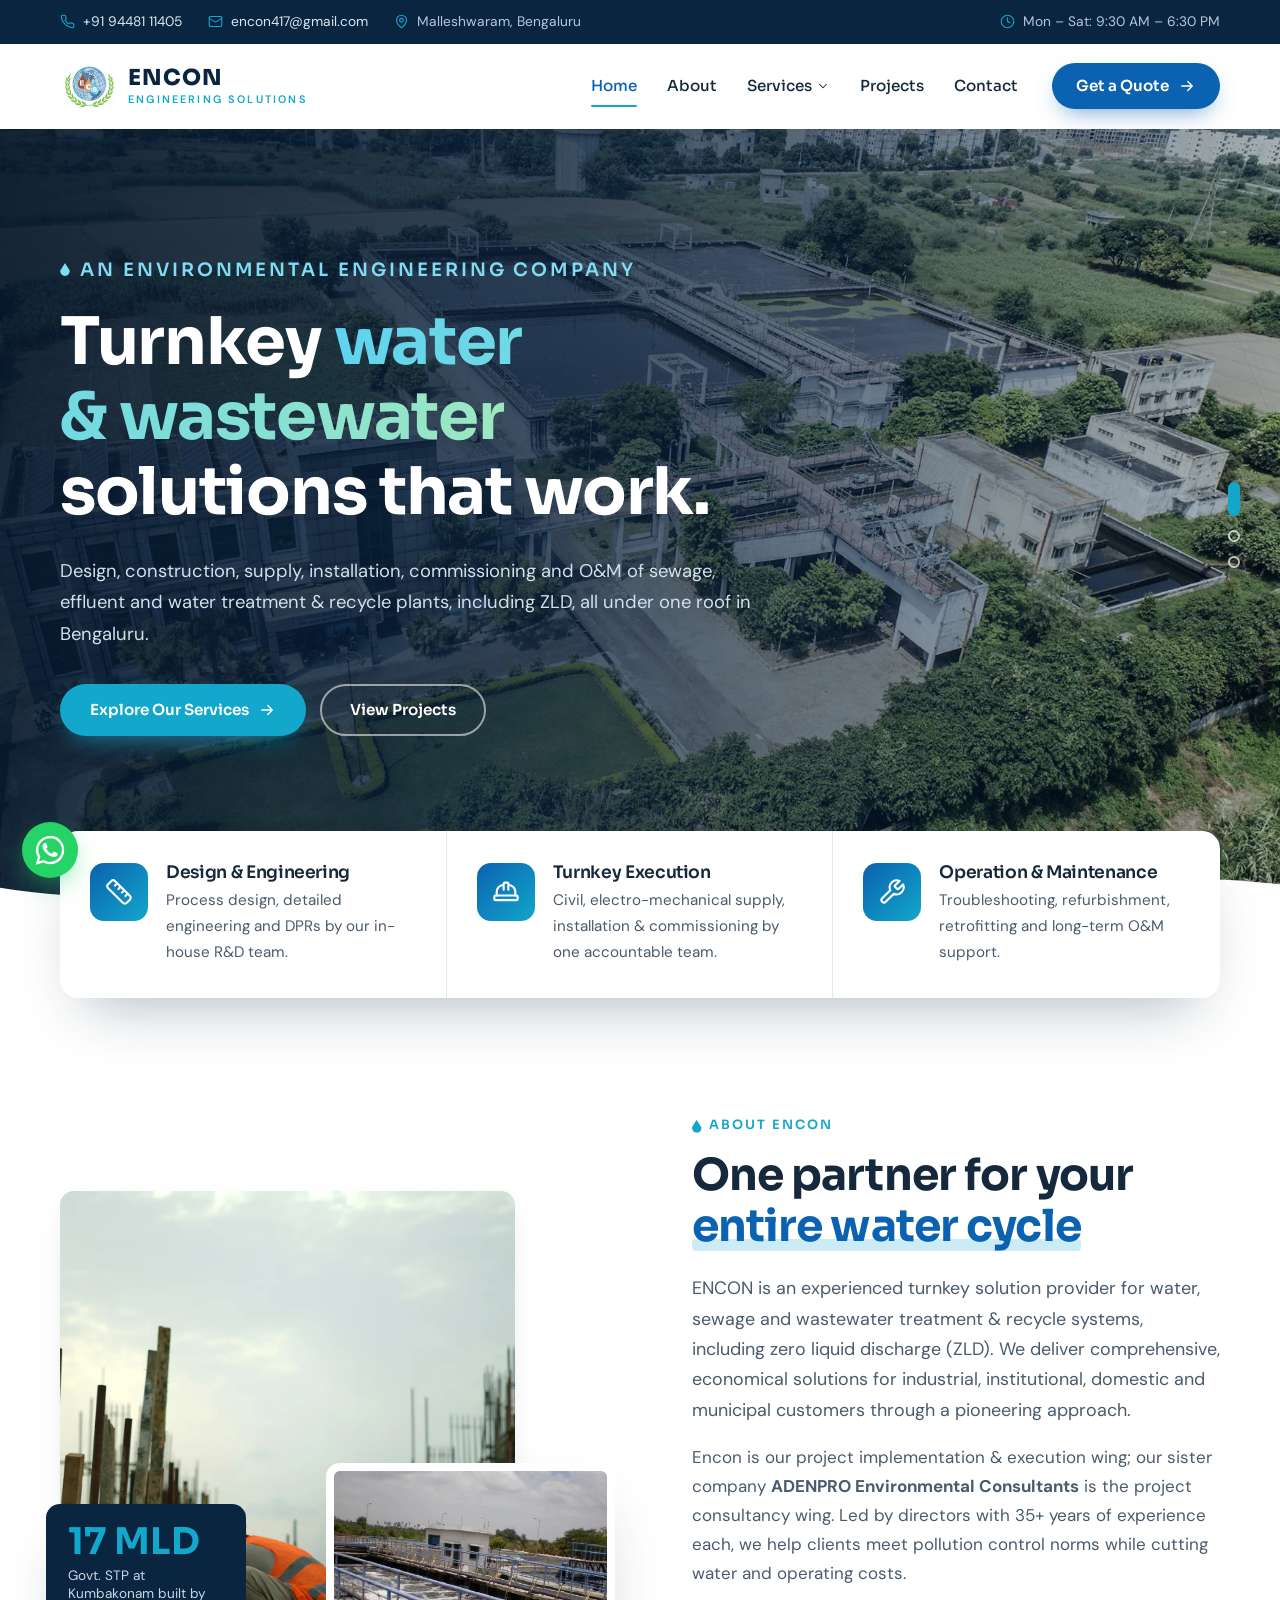
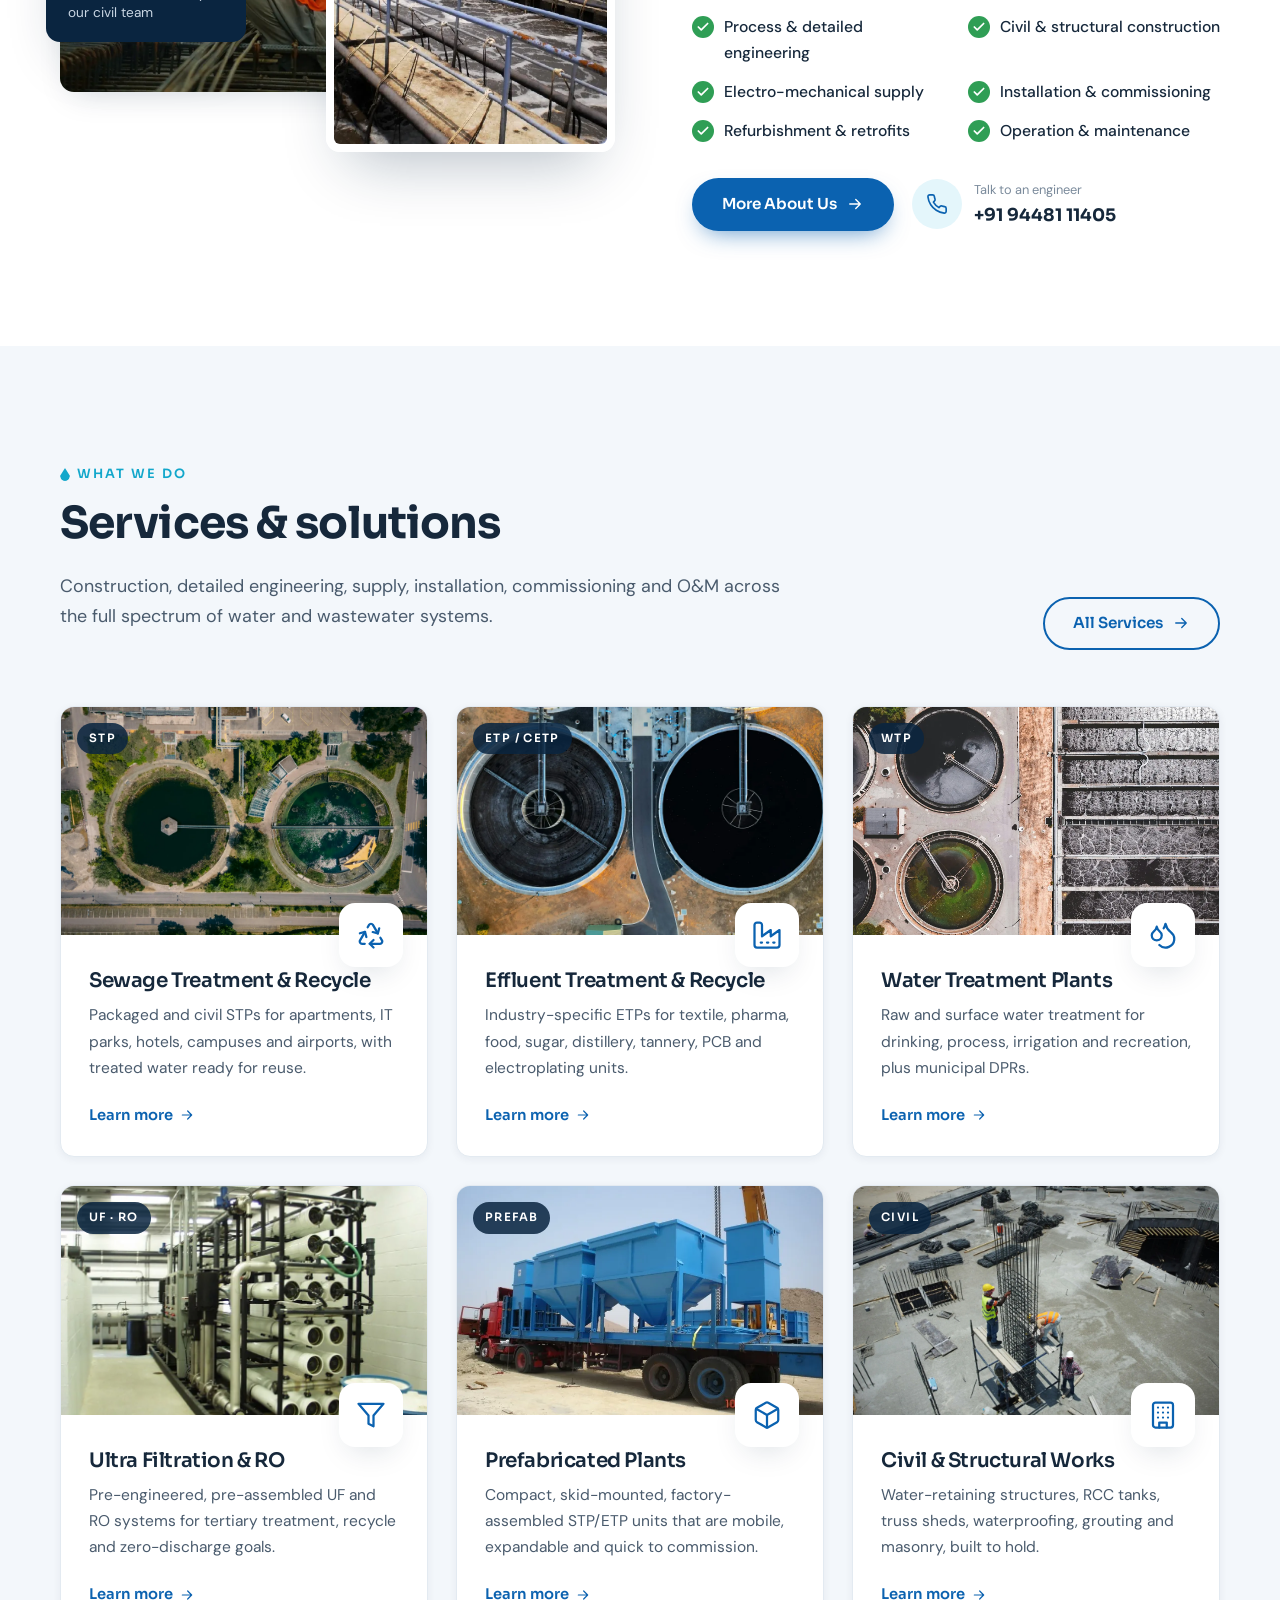
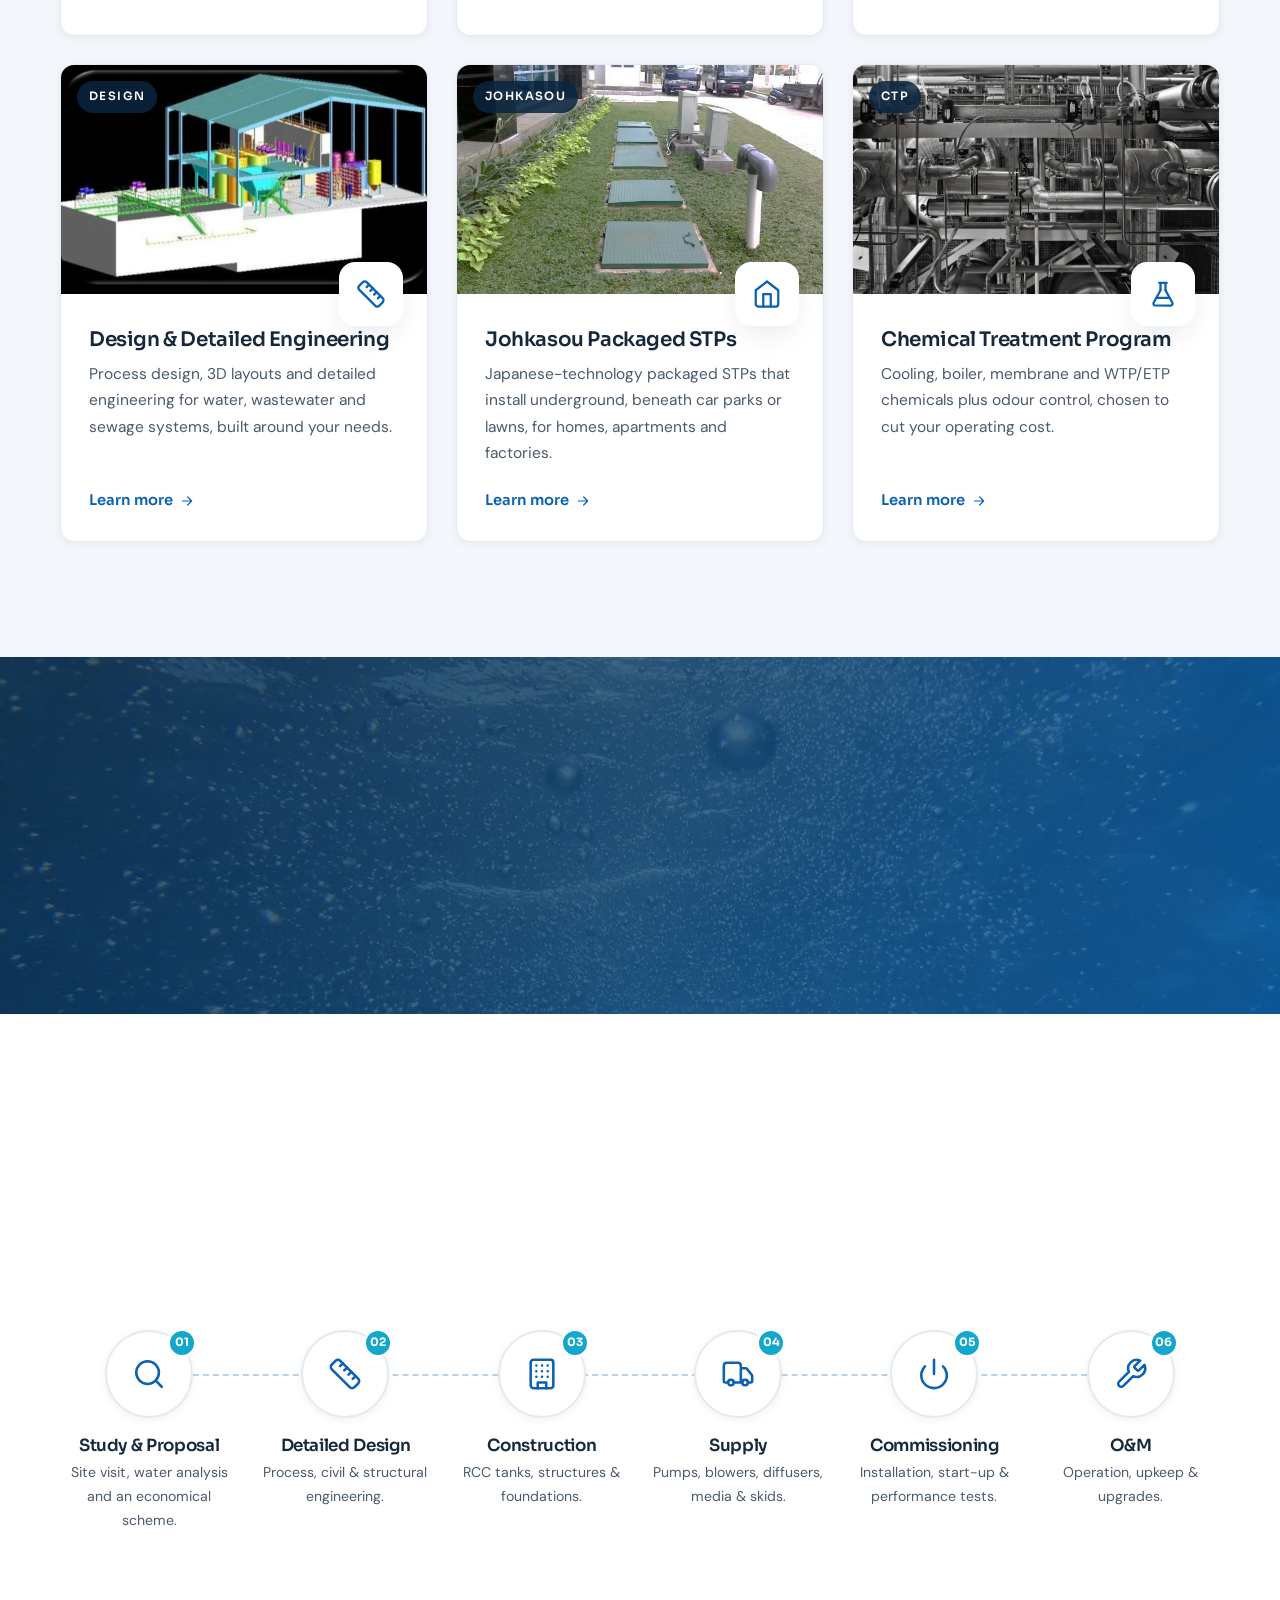
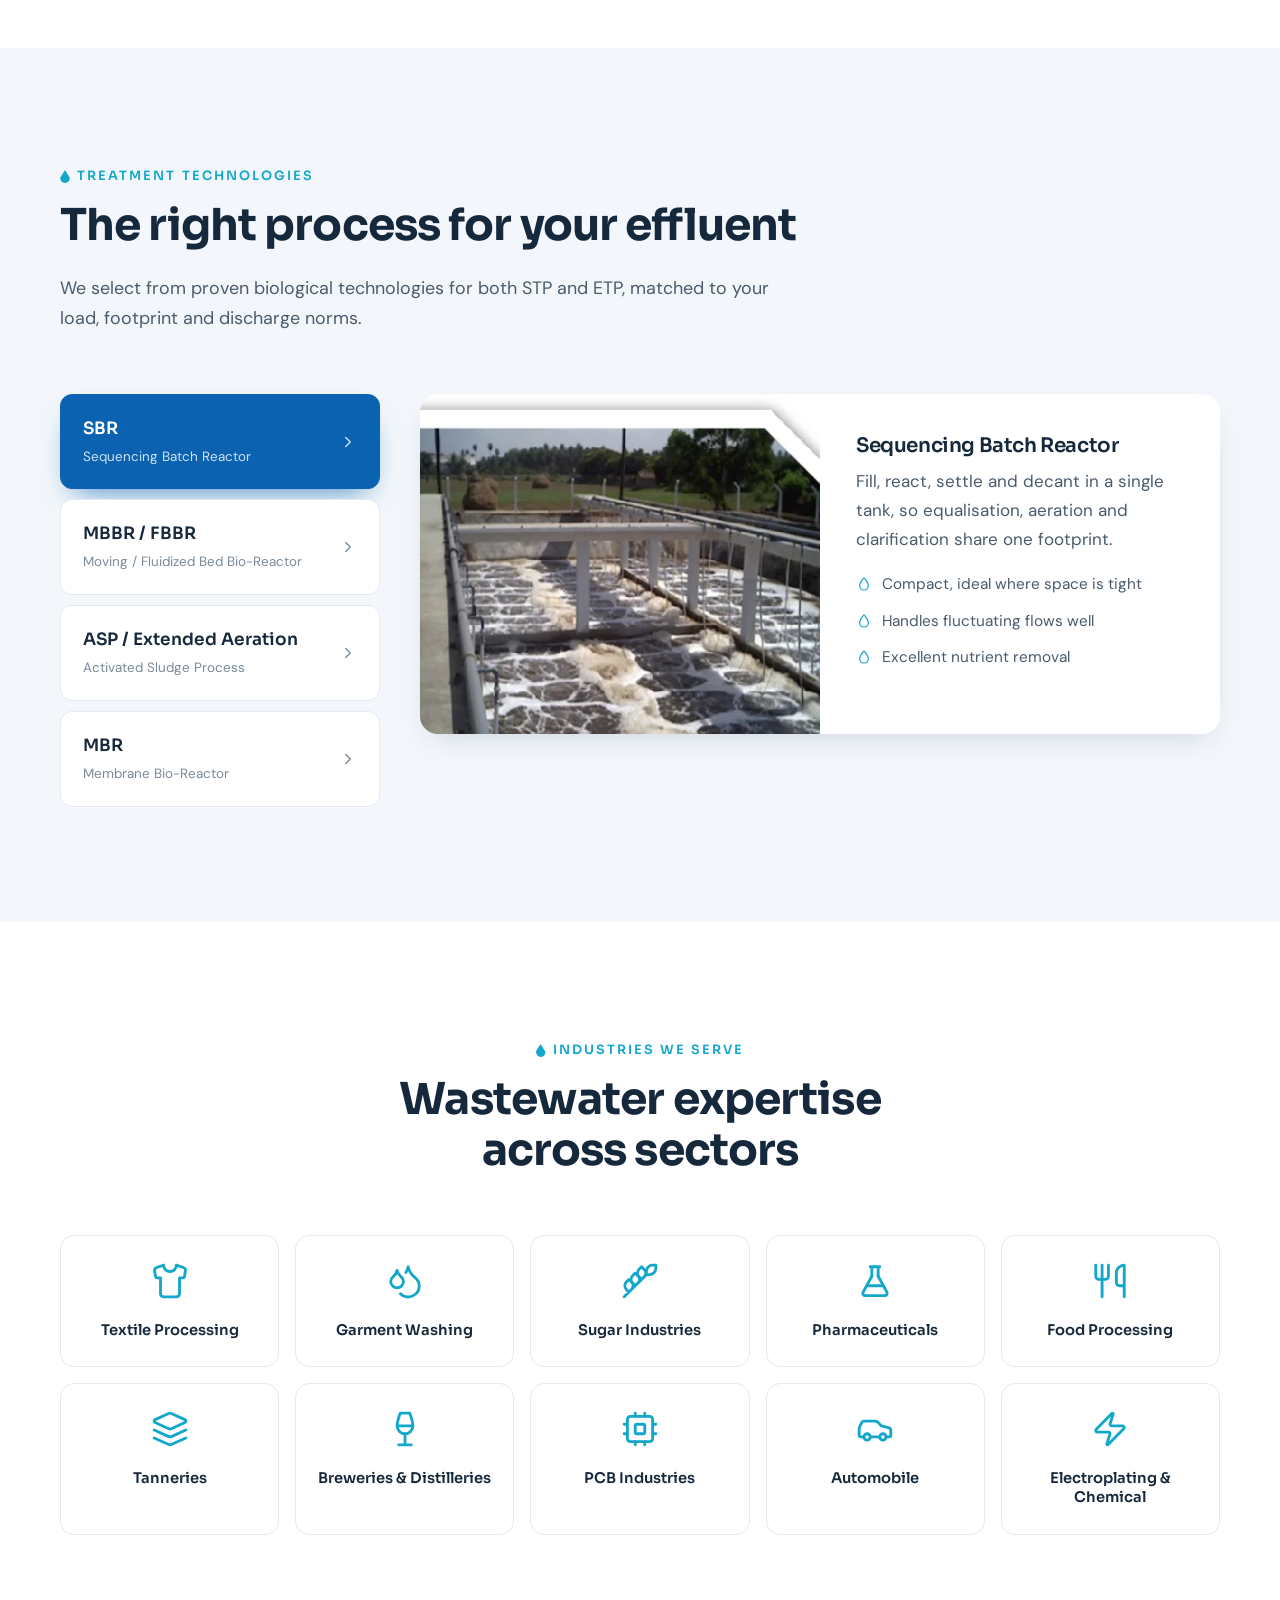
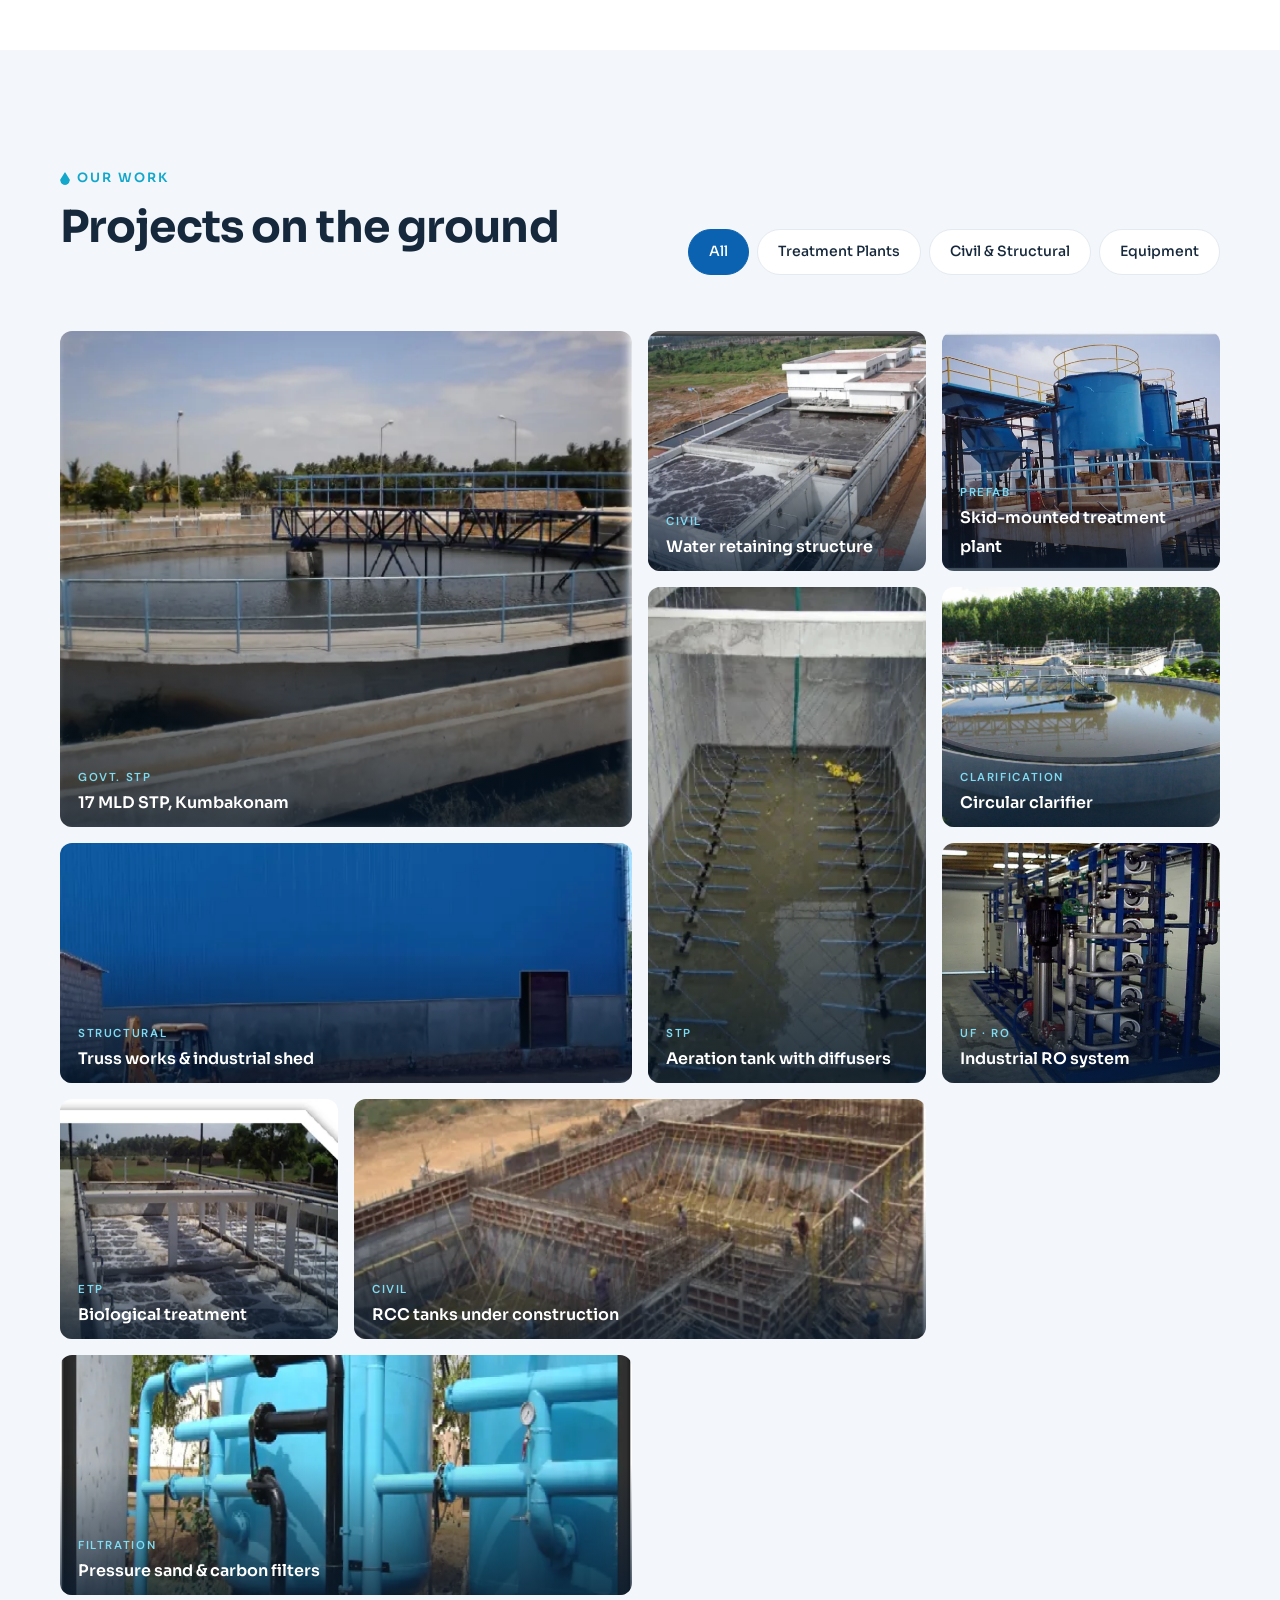
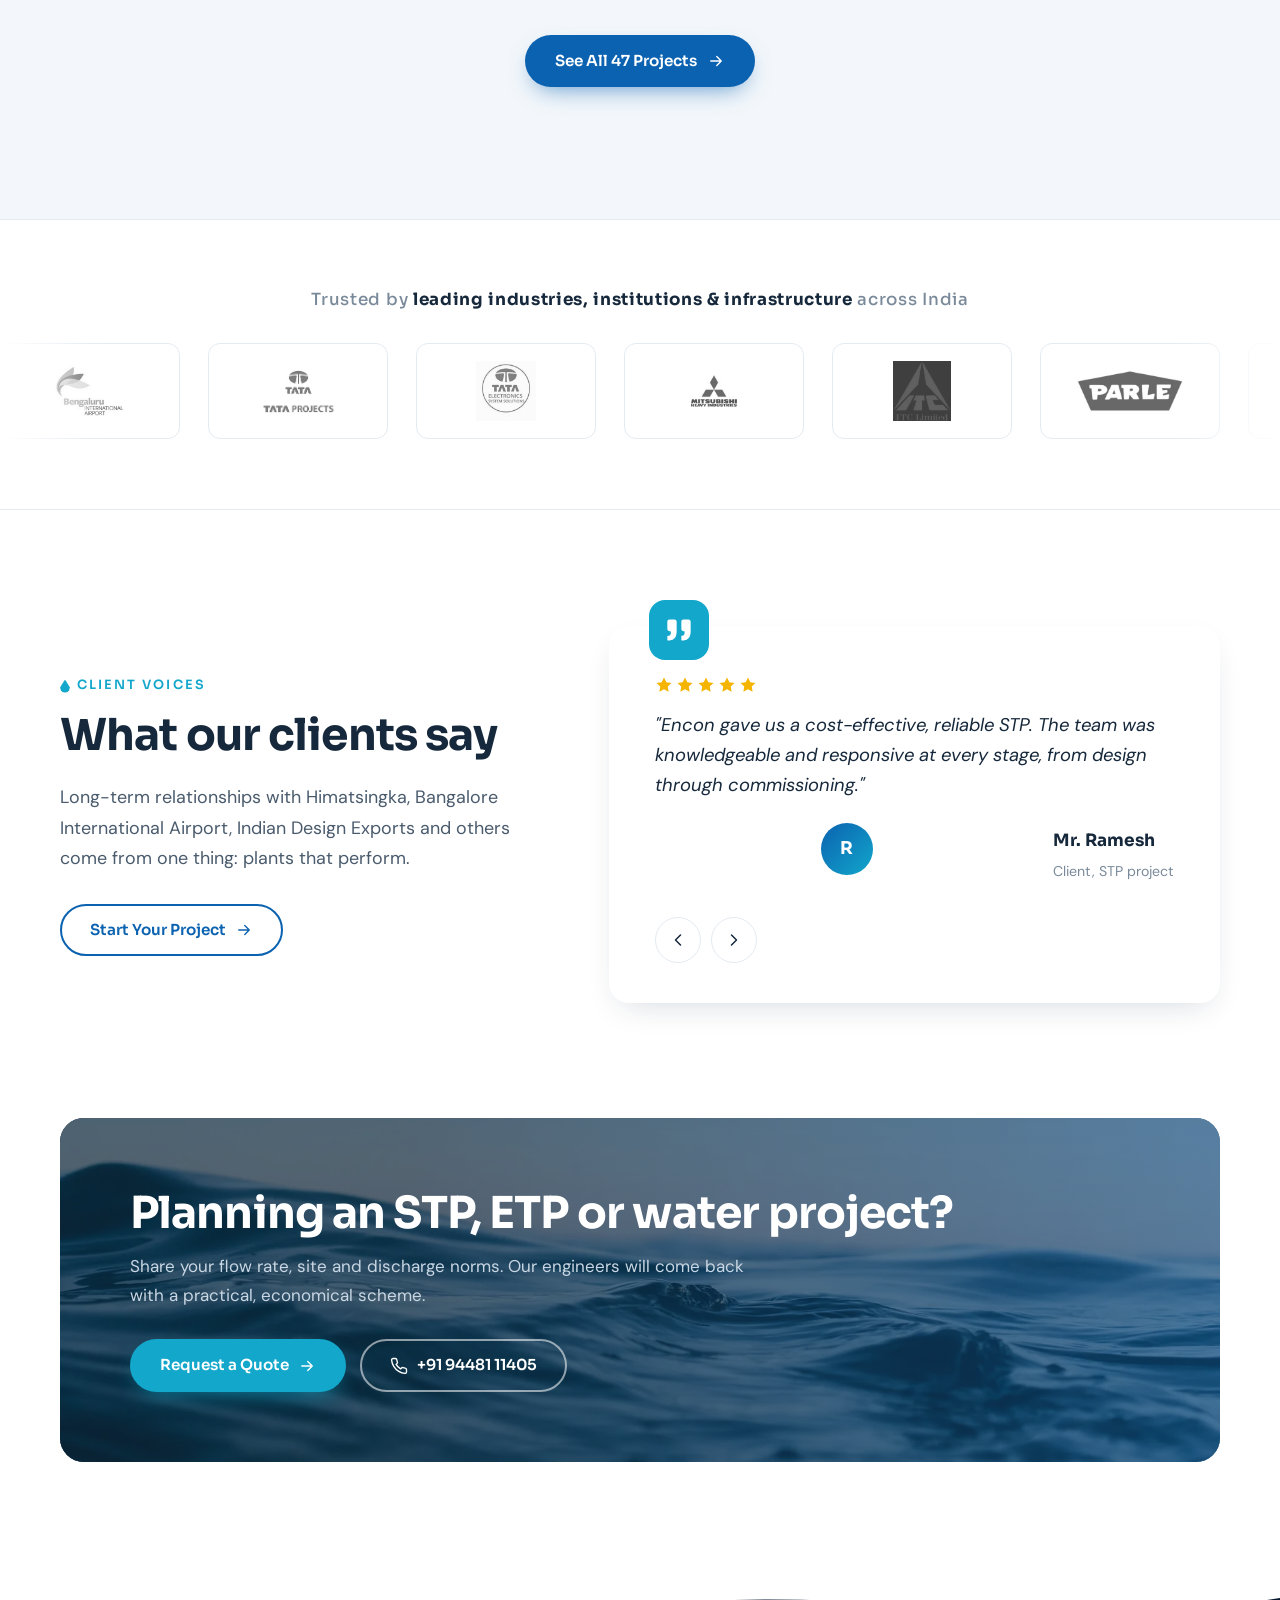
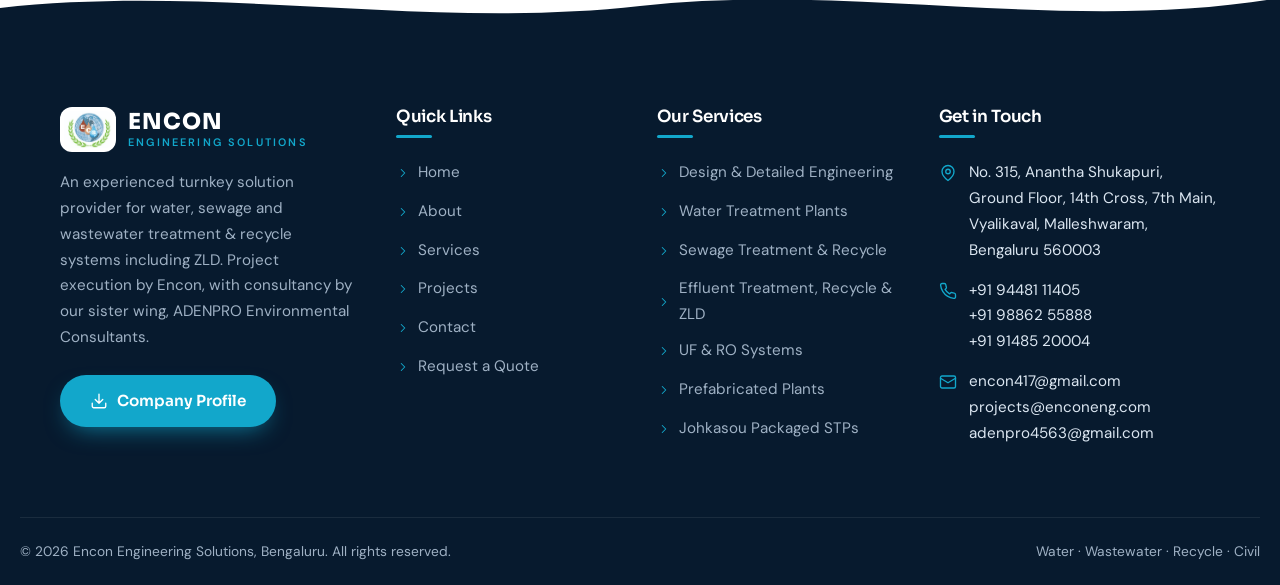
==== commit b8ebcb31: "Add new team members and business development contact Co-Authored-By: Claude Opus 5.5 <noreply@anthr" ====
--- a/site/index.html
+++ b/site/index.html
@@ -323,7 +323,7 @@
         <ul class="foot-contact">
           <li><svg class="icon" aria-hidden="true"><use href="#i-pin"/></svg><a href="https://www.google.com/maps?q=13.004465103149414,77.57625579833984&z=17&hl=en" target="_blank" rel="noopener">No. 315, Anantha Shukapuri, Ground Floor, 14th Cross, 7th Main, Vyalikaval, Malleshwaram, Bengaluru 560003</a></li>
           <li><svg class="icon" aria-hidden="true"><use href="#i-phone"/></svg><span><a href="tel:+919448111405">+91 94481 11405</a><br><a href="tel:+919886255888">+91 98862 55888</a><br><a href="tel:+919148520004">+91 91485 20004</a></span></li>
-          <li><svg class="icon" aria-hidden="true"><use href="#i-mail"/></svg><span><a href="mailto:encon417@gmail.com">encon417@gmail.com</a><br><a href="mailto:adenpro4563@gmail.com">adenpro4563@gmail.com</a></span></li>
+          <li><svg class="icon" aria-hidden="true"><use href="#i-mail"/></svg><span><a href="mailto:encon417@gmail.com">encon417@gmail.com</a><br><a href="mailto:projects@enconeng.com">projects@enconeng.com</a><br><a href="mailto:adenpro4563@gmail.com">adenpro4563@gmail.com</a></span></li>
         </ul>
       </div>
     </div>
